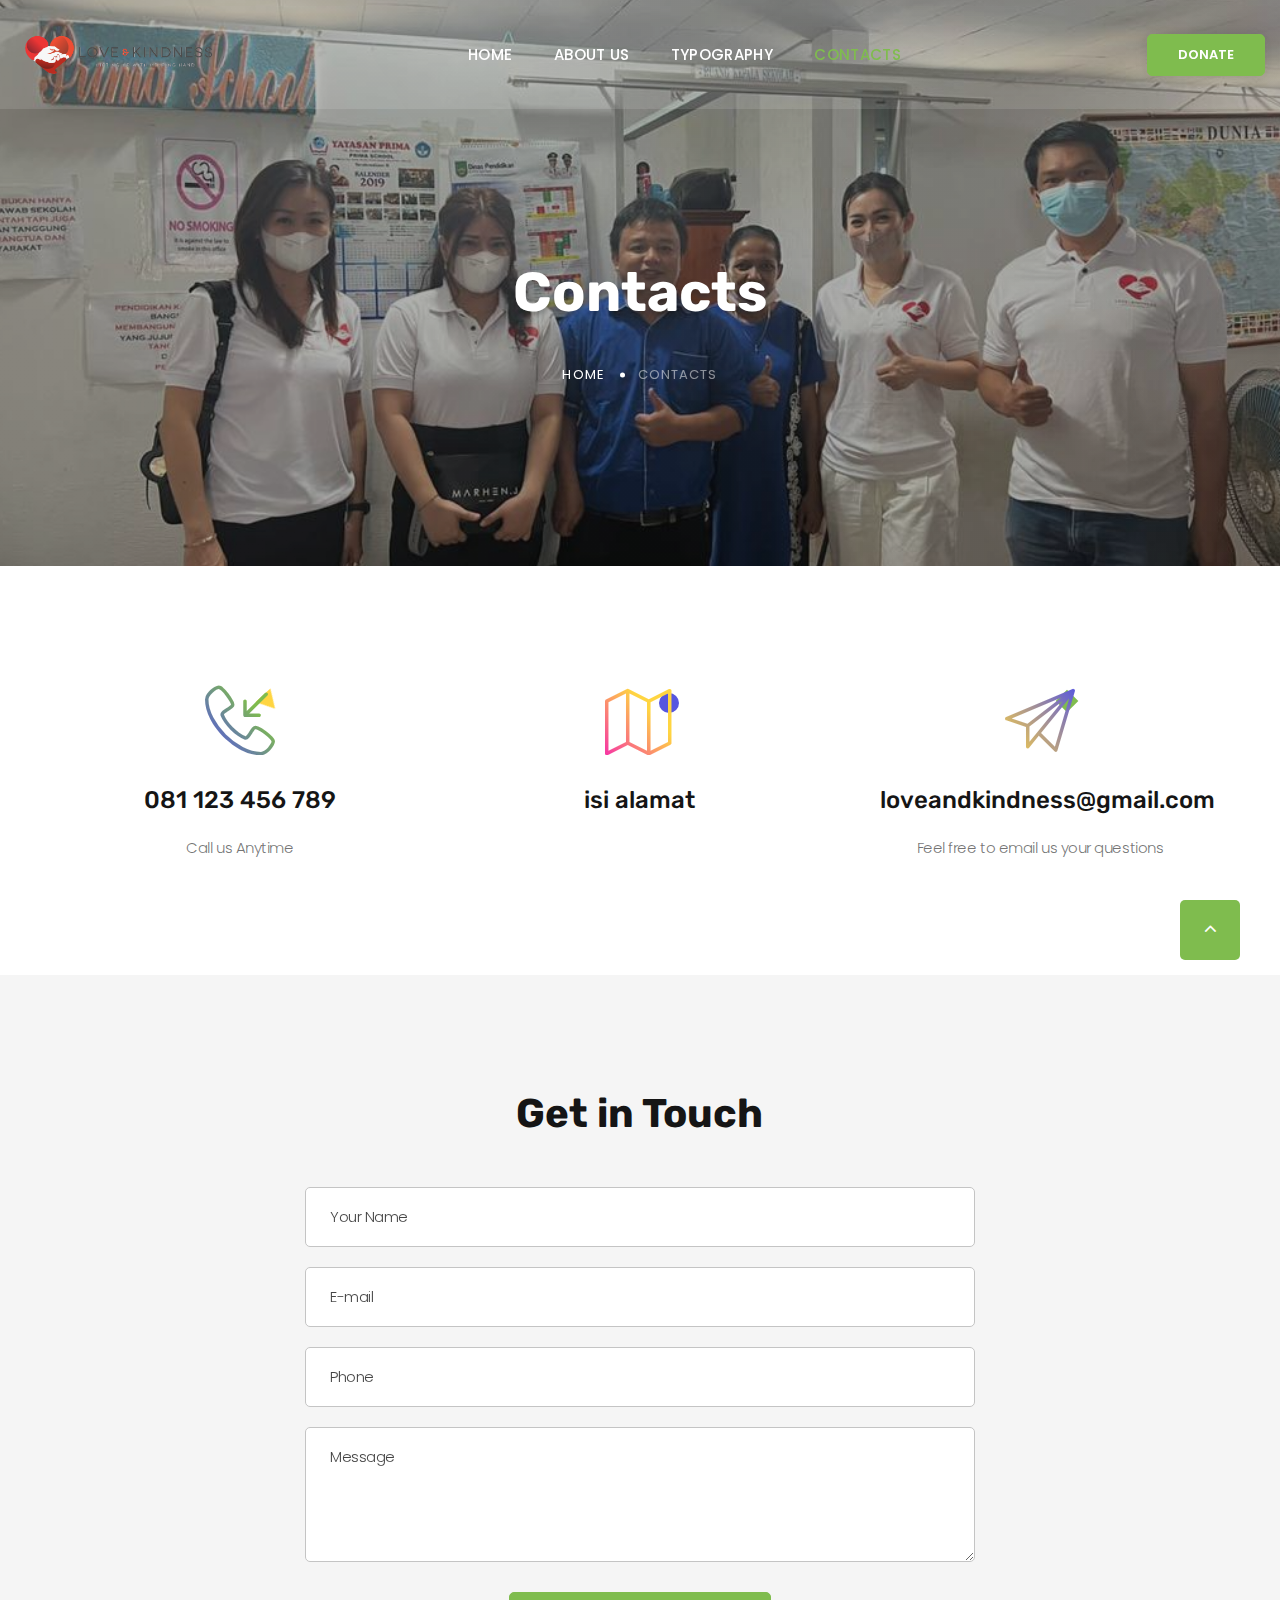
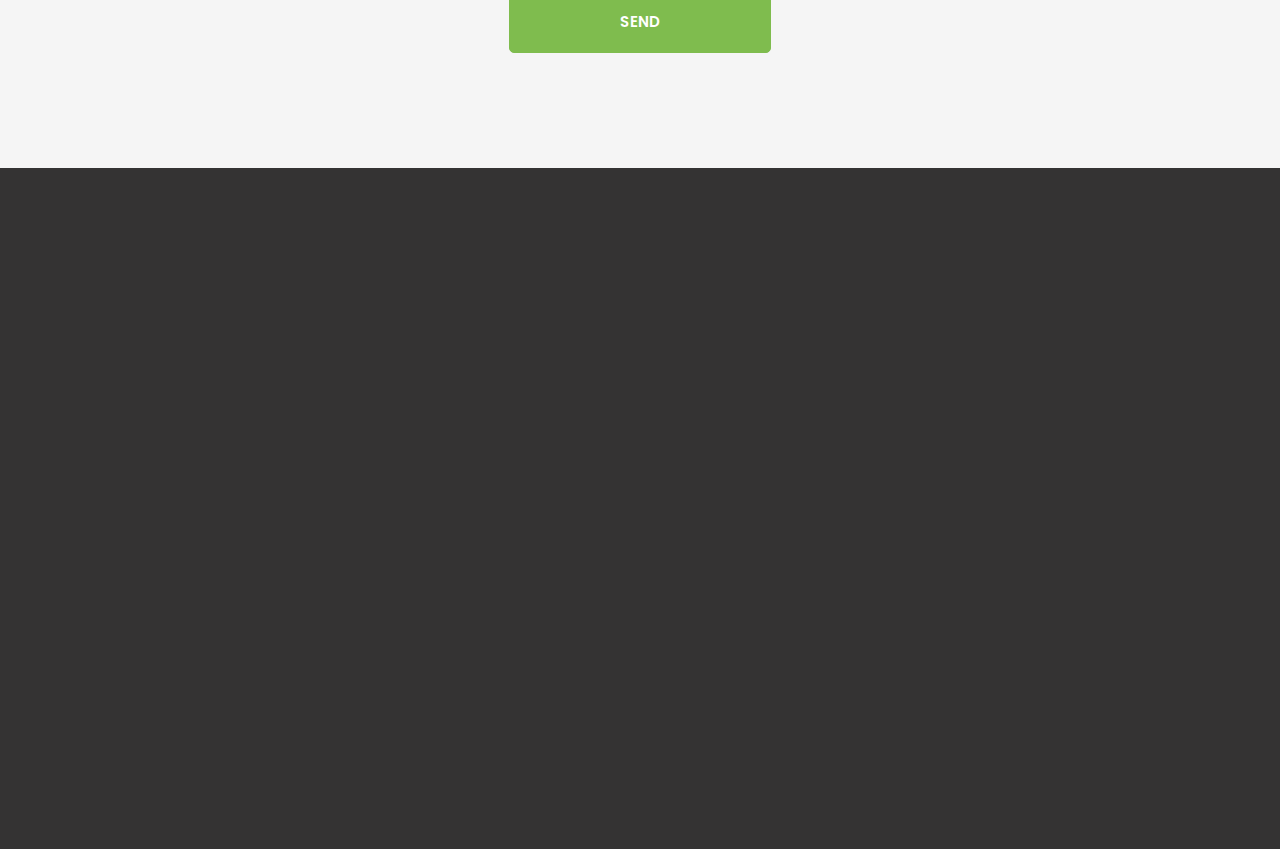
==== contacts.html @ 2eb293f1 "first commit" ====
<!DOCTYPE html>
<html class="wide wow-animation" lang="en">
  <head>
    <title>Contacts</title>
    <meta charset="utf-8" />
    <meta
      name="viewport"
      content="width=device-width, height=device-height, initial-scale=1.0"
    />
    <meta http-equiv="X-UA-Compatible" content="IE=edge" />
    <link rel="icon" href="images/favicon.png" type="image/x-icon" />
    <link
      rel="stylesheet"
      type="text/css"
      href="//fonts.googleapis.com/css?family=Poppins:300,300i,400,500,600,700,800,900,900i%7CRoboto:400%7CRubik:100,400,700"
    />
    <link rel="stylesheet" href="css/bootstrap.css" />
    <link rel="stylesheet" href="css/fonts.css" />
    <link rel="stylesheet" href="css/style.css" />
    <style>
      .ie-panel {
        display: none;
        background: #212121;
        padding: 10px 0;
        box-shadow: 3px 3px 5px 0 rgba(0, 0, 0, 0.3);
        clear: both;
        text-align: center;
        position: relative;
        z-index: 1;
      }
      html.ie-10 .ie-panel,
      html.lt-ie-10 .ie-panel {
        display: block;
      }
    </style>
  </head>
  <body>
    <div class="ie-panel">
      <a href="http://windows.microsoft.com/en-US/internet-explorer/"
        ><img
          src="images/ie8-panel/warning_bar_0000_us.jpg"
          height="42"
          width="820"
          alt="You are using an outdated browser. For a faster, safer browsing experience, upgrade for free today."
      /></a>
    </div>
    <div class="preloader">
      <div class="preloader-body">
        <div class="cssload-container">
          <div class="cssload-speeding-wheel"></div>
        </div>
        <p>Loading...</p>
      </div>
    </div>
    <div class="page">
      <!-- Page Header-->
      <header class="section page-header">
        <!-- RD Navbar-->
        <div class="rd-navbar-wrap">
          <nav
            class="rd-navbar rd-navbar-classic"
            data-layout="rd-navbar-fixed"
            data-sm-layout="rd-navbar-fixed"
            data-md-layout="rd-navbar-fixed"
            data-md-device-layout="rd-navbar-fixed"
            data-lg-layout="rd-navbar-static"
            data-lg-device-layout="rd-navbar-static"
            data-xl-layout="rd-navbar-static"
            data-xl-device-layout="rd-navbar-static"
            data-xxl-layout="rd-navbar-static"
            data-xxl-device-layout="rd-navbar-static"
            data-lg-stick-up-offset="46px"
            data-xl-stick-up-offset="46px"
            data-xxl-stick-up-offset="46px"
            data-lg-stick-up="true"
            data-xl-stick-up="true"
            data-xxl-stick-up="true"
          >
            <div class="rd-navbar-main-outer">
              <div class="rd-navbar-main">
                <!-- RD Navbar Panel-->
                <div class="rd-navbar-panel">
                  <!-- RD Navbar Toggle-->
                  <button
                    class="rd-navbar-toggle"
                    data-rd-navbar-toggle=".rd-navbar-nav-wrap"
                  >
                    <span></span>
                  </button>
                  <!-- RD Navbar Brand-->
                  <div class="rd-navbar-brand">
                    <a href="index.html"
                      ><img
                        class="brand-logo-light"
                        src="images/LK-no-bg.png"
                        alt=""
                        width="207"
                        height="51"
                    /></a>
                  </div>
                </div>
                <div class="rd-navbar-main-element">
                  <div class="rd-navbar-nav-wrap">
                    <!-- RD Navbar Nav-->
                    <ul class="rd-navbar-nav">
                      <li class="rd-nav-item">
                        <a class="rd-nav-link" href="index.html">Home</a>
                      </li>
                      <li class="rd-nav-item">
                        <a class="rd-nav-link" href="about-us.html">About Us</a>
                      </li>
                      <li class="rd-nav-item">
                        <a class="rd-nav-link" href="typography.html"
                          >Typography</a
                        >
                      </li>
                      <li class="rd-nav-item active">
                        <a class="rd-nav-link" href="contacts.html">Contacts</a>
                      </li>
                    </ul>
                    <a class="button button-primary button-sm" href="#"
                      >Donate</a
                    >
                  </div>
                </div>
                <a class="button button-primary button-sm" href="#">Donate</a>
              </div>
            </div>
          </nav>
        </div>
      </header>
      <section
        class="parallax-container"
        data-parallax-img="images/47.jpg"
      >
        <div class="parallax-content breadcrumbs-custom context-dark">
          <div class="container">
            <div class="row justify-content-center">
              <div class="col-12 col-lg-9">
                <h2 class="breadcrumbs-custom-title">Contacts</h2>
                <ul class="breadcrumbs-custom-path">
                  <li><a href="index.html">Home</a></li>
                  <li class="active">Contacts</li>
                </ul>
              </div>
            </div>
          </div>
        </div>
      </section>
      <section class="section section-lg text-center bg-default">
        <div class="container">
          <div class="row row-50">
            <div class="col-md-6 col-lg-4">
              <div class="box-icon-classic">
                <div
                  class="box-icon-inner decorate-triangle decorate-color-secondary"
                >
                  <span
                    class="icon-xl linearicons-phone-incoming icon-gradient-1"
                  ></span>
                </div>
                <div class="box-icon-caption">
                  <h4><a href="tel:#">081 123 456 789</a></h4>
                  <p>Call us Anytime</p>
                </div>
              </div>
            </div>
            <div class="col-md-6 col-lg-4">
              <div class="box-icon-classic">
                <div
                  class="box-icon-inner decorate-circle decorate-color-secondary-2"
                >
                  <span class="icon-xl linearicons-map2 icon-gradient-2"></span>
                </div>
                <div class="box-icon-caption">
                  <h4>
                    <a href="#"
                      >isi alamat</a
                    >
                  </h4>
                </div>
              </div>
            </div>
            <div class="col-md-6 col-lg-4">
              <div class="box-icon-classic">
                <div
                  class="box-icon-inner decorate-rectangle decorate-color-primary"
                >
                  <span
                    class="icon-xl linearicons-paper-plane icon-gradient-3"
                  ></span>
                </div>
                <div class="box-icon-caption">
                  <h4><a href="mailto:#">loveandkindness@gmail.com</a></h4>
                  <p>Feel free to email us your questions</p>
                </div>
              </div>
            </div>
          </div>
        </div>
      </section>
      <!-- Contact us-->
      <section class="section section-lg bg-gray-1 text-center">
        <div class="container">
          <div class="row justify-content-md-center">
            <div class="col-md-9 col-lg-7">
              <h3>Get in Touch</h3>
              <!-- RD Mailform-->
              <form
                class="rd-form rd-mailform"
                data-form-output="form-output-global"
                data-form-type="contact"
                method="post"
                action="bat/rd-mailform.php"
              >
                <div class="form-wrap">
                  <input
                    class="form-input"
                    id="contact-name"
                    type="text"
                    name="name"
                    data-constraints="@Required"
                  />
                  <label class="form-label" for="contact-name">Your Name</label>
                </div>
                <div class="form-wrap">
                  <input
                    class="form-input"
                    id="contact-email"
                    type="email"
                    name="email"
                    data-constraints="@Email @Required"
                  />
                  <label class="form-label" for="contact-email">E-mail</label>
                </div>
                <div class="form-wrap">
                  <input
                    class="form-input"
                    id="contact-phone"
                    type="text"
                    name="phone"
                    data-constraints="@Numeric"
                  />
                  <label class="form-label" for="contact-phone">Phone</label>
                </div>
                <div class="form-wrap">
                  <label class="form-label" for="contact-message">
                    Message</label
                  >
                  <textarea
                    class="form-input"
                    id="contact-message"
                    name="message"
                    data-constraints="@Required"
                  ></textarea>
                </div>
                <div class="row justify-content-center">
                  <div class="col-12 col-sm-7 col-lg-5">
                    <button
                      class="button button-block button-lg button-primary"
                      type="submit"
                    >
                      Send
                    </button>
                  </div>
                </div>
              </form>
            </div>
          </div>
        </div>
      </section>
      
      <!-- Page Footer-->
      <footer class="section footer-minimal context-dark">
        <div class="container wow-outer">
          <div class="wow fadeIn">
            <div class="row row-50 row-lg-60">
              <div class="col-12">
                <a href="index.html">
                  <p>sponsors</p>
                  <p></p>
                  <img
                    src="images/sponsors1.jpg"
                    alt=""
                    width="207"
                    height="51"
                /></a>
              </div>
              <div class="col-12">
                <ul class="footer-minimal-nav">
                  <li><a href="about-us.html">About Us</a></li>
                  <li><a href="#">Causes</a></li>
                  <li><a href="#">Gallery</a></li>
                  <li><a href="#">Team</a></li>
                  <li><a href="contacts.html">Contacts</a></li>
                </ul>
              </div>
              <div class="col-12">
                <ul class="social-list">
                  <li>
                    <a
                      class="icon icon-sm icon-circle icon-circle-md icon-bg-white fa-facebook"
                      href="#"
                    ></a>
                  </li>
                  <li>
                    <a
                      class="icon icon-sm icon-circle icon-circle-md icon-bg-white fa-instagram"
                      href="#"
                    ></a>
                  </li>
                  <li>
                    <a
                      class="icon icon-sm icon-circle icon-circle-md icon-bg-white fa-twitter"
                      href="#"
                    ></a>
                  </li>
                  <li>
                    <a
                      class="icon icon-sm icon-circle icon-circle-md icon-bg-white fa-youtube-play"
                      href="#"
                    ></a>
                  </li>
                  <li>
                    <a
                      class="icon icon-sm icon-circle icon-circle-md icon-bg-white fa-pinterest-p"
                      href="#"
                    ></a>
                  </li>
                </ul>
              </div>
            </div>
            <p class="rights">
              <span>&copy;&nbsp;</span><span class="copyright-year"></span
              ><span>&nbsp;</span><span>Helper</span><span>.&nbsp;</span
              ><span>All Rights Reserved.</span
              ><span>&nbsp;</span>Design&nbsp;by&nbsp;<a
                href="https://www.templatemonster.com/"
                >Templatemonster</a
              >
            </p>
          </div>
        </div>
      </footer>
    </div>
    <div class="snackbars" id="form-output-global"></div>
    <script src="js/core.min.js"></script>
    <script src="js/script.js"></script>
  </body>
</html>
---- css/fonts.css ----
/*
* Fonts
*//*
* Font Awesome Icons 4.7.0
*/@font-face {	font-family: 'FontAwesome';	src: url("../fonts/fontawesome-webfont.eot?v=4.7.0");	src: url("../fonts/fontawesome-webfont.eot?#iefix&v=4.7.0") format("embedded-opentype"), url("../fonts/fontawesome-webfont.woff2?v=4.7.0") format("woff2"), url("../fonts/fontawesome-webfont.woff?v=4.7.0") format("woff"), url("../fonts/fontawesome-webfont.ttf?v=4.7.0") format("truetype"), url("../fonts/fontawesome-webfont.svg?v=4.7.0#fontawesomeregular") format("svg");	font-weight: normal;	font-style: normal;}.fa {	display: inline-block;	font-family: 'FontAwesome';	font-size: inherit;	text-rendering: auto;	-webkit-font-smoothing: antialiased;	-moz-osx-font-smoothing: grayscale;}[class*='fa-']:before {	font-weight: 400;	font-family: 'FontAwesome';}/* makes the font 33% larger relative to the icon container */.fa-lg {	font-size: 1.33333333em;	line-height: 0.75em;	vertical-align: -15%;}.fa-2x {	font-size: 2em;}.fa-3x {	font-size: 3em;}.fa-4x {	font-size: 4em;}.fa-5x {	font-size: 5em;}.fa-fw {	width: 1.28571429em;	text-align: center;}.fa-ul {	padding-left: 0;	margin-left: 2.14285714em;	list-style-type: none;}.fa-ul > li {	position: relative;}.fa-li {	position: absolute;	left: -2.14285714em;	width: 2.14285714em;	top: 0.14285714em;	text-align: center;}.fa-li.fa-lg {	left: -1.85714286em;}.fa-border {	padding: .2em .25em .15em;	border: solid 0.08em #eeeeee;	border-radius: .1em;}.fa-pull-left {	float: left;}.fa-pull-right {	float: right;}.fa.fa-pull-left {	margin-right: .3em;}.fa.fa-pull-right {	margin-left: .3em;}/* Deprecated as of 4.4.0 */.pull-right {	float: right;}.pull-left {	float: left;}.fa.pull-left {	margin-right: .3em;}.fa.pull-right {	margin-left: .3em;}.fa-spin {	-webkit-animation: fa-spin 2s infinite linear;	animation: fa-spin 2s infinite linear;}.fa-pulse {	-webkit-animation: fa-spin 1s infinite steps(8);	animation: fa-spin 1s infinite steps(8);}@-webkit-keyframes fa-spin {	0% {		-webkit-transform: rotate(0deg);		transform: rotate(0deg);	}	100% {		-webkit-transform: rotate(359deg);		transform: rotate(359deg);	}}@keyframes fa-spin {	0% {		-webkit-transform: rotate(0deg);		transform: rotate(0deg);	}	100% {		-webkit-transform: rotate(359deg);		transform: rotate(359deg);	}}.fa-rotate-90 {	-ms-filter: "progid:DXImageTransform.Microsoft.BasicImage(rotation=1)";	-webkit-transform: rotate(90deg);	-ms-transform: rotate(90deg);	transform: rotate(90deg);}.fa-rotate-180 {	-ms-filter: "progid:DXImageTransform.Microsoft.BasicImage(rotation=2)";	-webkit-transform: rotate(180deg);	-ms-transform: rotate(180deg);	transform: rotate(180deg);}.fa-rotate-270 {	-ms-filter: "progid:DXImageTransform.Microsoft.BasicImage(rotation=3)";	-webkit-transform: rotate(270deg);	-ms-transform: rotate(270deg);	transform: rotate(270deg);}.fa-flip-horizontal {	-ms-filter: "progid:DXImageTransform.Microsoft.BasicImage(rotation=0, mirror=1)";	-webkit-transform: scale(-1, 1);	-ms-transform: scale(-1, 1);	transform: scale(-1, 1);}.fa-flip-vertical {	-ms-filter: "progid:DXImageTransform.Microsoft.BasicImage(rotation=2, mirror=1)";	-webkit-transform: scale(1, -1);	-ms-transform: scale(1, -1);	transform: scale(1, -1);}:root .fa-rotate-90,:root .fa-rotate-180,:root .fa-rotate-270,:root .fa-flip-horizontal,:root .fa-flip-vertical {	filter: none;}.fa-stack {	position: relative;	display: inline-block;	width: 2em;	height: 2em;	line-height: 2em;	vertical-align: middle;}.fa-stack-1x,.fa-stack-2x {	position: absolute;	left: 0;	width: 100%;	text-align: center;}.fa-stack-1x {	line-height: inherit;}.fa-stack-2x {	font-size: 2em;}.fa-inverse {	color: #ffffff;}/* Font Awesome uses the Unicode Private Use Area (PUA) to ensure screen
   readers do not read off random characters that represent icons */.fa-glass:before {	content: "\f000";}.fa-music:before {	content: "\f001";}.fa-search:before {	content: "\f002";}.fa-envelope-o:before {	content: "\f003";}.fa-heart:before {	content: "\f004";}.fa-star:before {	content: "\f005";}.fa-star-o:before {	content: "\f006";}.fa-user:before {	content: "\f007";}.fa-film:before {	content: "\f008";}.fa-th-large:before {	content: "\f009";}.fa-th:before {	content: "\f00a";}.fa-th-list:before {	content: "\f00b";}.fa-check:before {	content: "\f00c";}.fa-remove:before,.fa-close:before,.fa-times:before {	content: "\f00d";}.fa-search-plus:before {	content: "\f00e";}.fa-search-minus:before {	content: "\f010";}.fa-power-off:before {	content: "\f011";}.fa-signal:before {	content: "\f012";}.fa-gear:before,.fa-cog:before {	content: "\f013";}.fa-trash-o:before {	content: "\f014";}.fa-home:before {	content: "\f015";}.fa-file-o:before {	content: "\f016";}.fa-clock-o:before {	content: "\f017";}.fa-road:before {	content: "\f018";}.fa-download:before {	content: "\f019";}.fa-arrow-circle-o-down:before {	content: "\f01a";}.fa-arrow-circle-o-up:before {	content: "\f01b";}.fa-inbox:before {	content: "\f01c";}.fa-play-circle-o:before {	content: "\f01d";}.fa-rotate-right:before,.fa-repeat:before {	content: "\f01e";}.fa-refresh:before {	content: "\f021";}.fa-list-alt:before {	content: "\f022";}.fa-lock:before {	content: "\f023";}.fa-flag:before {	content: "\f024";}.fa-headphones:before {	content: "\f025";}.fa-volume-off:before {	content: "\f026";}.fa-volume-down:before {	content: "\f027";}.fa-volume-up:before {	content: "\f028";}.fa-qrcode:before {	content: "\f029";}.fa-barcode:before {	content: "\f02a";}.fa-tag:before {	content: "\f02b";}.fa-tags:before {	content: "\f02c";}.fa-book:before {	content: "\f02d";}.fa-bookmark:before {	content: "\f02e";}.fa-print:before {	content: "\f02f";}.fa-camera:before {	content: "\f030";}.fa-font:before {	content: "\f031";}.fa-bold:before {	content: "\f032";}.fa-italic:before {	content: "\f033";}.fa-text-height:before {	content: "\f034";}.fa-text-width:before {	content: "\f035";}.fa-align-left:before {	content: "\f036";}.fa-align-center:before {	content: "\f037";}.fa-align-right:before {	content: "\f038";}.fa-align-justify:before {	content: "\f039";}.fa-list:before {	content: "\f03a";}.fa-dedent:before,.fa-outdent:before {	content: "\f03b";}.fa-indent:before {	content: "\f03c";}.fa-video-camera:before {	content: "\f03d";}.fa-photo:before,.fa-image:before,.fa-picture-o:before {	content: "\f03e";}.fa-pencil:before {	content: "\f040";}.fa-map-marker:before {	content: "\f041";}.fa-adjust:before {	content: "\f042";}.fa-tint:before {	content: "\f043";}.fa-edit:before,.fa-pencil-square-o:before {	content: "\f044";}.fa-share-square-o:before {	content: "\f045";}.fa-check-square-o:before {	content: "\f046";}.fa-arrows:before {	content: "\f047";}.fa-step-backward:before {	content: "\f048";}.fa-fast-backward:before {	content: "\f049";}.fa-backward:before {	content: "\f04a";}.fa-play:before {	content: "\f04b";}.fa-pause:before {	content: "\f04c";}.fa-stop:before {	content: "\f04d";}.fa-forward:before {	content: "\f04e";}.fa-fast-forward:before {	content: "\f050";}.fa-step-forward:before {	content: "\f051";}.fa-eject:before {	content: "\f052";}.fa-chevron-left:before {	content: "\f053";}.fa-chevron-right:before {	content: "\f054";}.fa-plus-circle:before {	content: "\f055";}.fa-minus-circle:before {	content: "\f056";}.fa-times-circle:before {	content: "\f057";}.fa-check-circle:before {	content: "\f058";}.fa-question-circle:before {	content: "\f059";}.fa-info-circle:before {	content: "\f05a";}.fa-crosshairs:before {	content: "\f05b";}.fa-times-circle-o:before {	content: "\f05c";}.fa-check-circle-o:before {	content: "\f05d";}.fa-ban:before {	content: "\f05e";}.fa-arrow-left:before {	content: "\f060";}.fa-arrow-right:before {	content: "\f061";}.fa-arrow-up:before {	content: "\f062";}.fa-arrow-down:before {	content: "\f063";}.fa-mail-forward:before,.fa-share:before {	content: "\f064";}.fa-expand:before {	content: "\f065";}.fa-compress:before {	content: "\f066";}.fa-plus:before {	content: "\f067";}.fa-minus:before {	content: "\f068";}.fa-asterisk:before {	content: "\f069";}.fa-exclamation-circle:before {	content: "\f06a";}.fa-gift:before {	content: "\f06b";}.fa-leaf:before {	content: "\f06c";}.fa-fire:before {	content: "\f06d";}.fa-eye:before {	content: "\f06e";}.fa-eye-slash:before {	content: "\f070";}.fa-warning:before,.fa-exclamation-triangle:before {	content: "\f071";}.fa-plane:before {	content: "\f072";}.fa-calendar:before {	content: "\f073";}.fa-random:before {	content: "\f074";}.fa-comment:before {	content: "\f075";}.fa-magnet:before {	content: "\f076";}.fa-chevron-up:before {	content: "\f077";}.fa-chevron-down:before {	content: "\f078";}.fa-retweet:before {	content: "\f079";}.fa-shopping-cart:before {	content: "\f07a";}.fa-folder:before {	content: "\f07b";}.fa-folder-open:before {	content: "\f07c";}.fa-arrows-v:before {	content: "\f07d";}.fa-arrows-h:before {	content: "\f07e";}.fa-bar-chart-o:before,.fa-bar-chart:before {	content: "\f080";}.fa-twitter-square:before {	content: "\f081";}.fa-facebook-square:before {	content: "\f082";}.fa-camera-retro:before {	content: "\f083";}.fa-key:before {	content: "\f084";}.fa-gears:before,.fa-cogs:before {	content: "\f085";}.fa-comments:before {	content: "\f086";}.fa-thumbs-o-up:before {	content: "\f087";}.fa-thumbs-o-down:before {	content: "\f088";}.fa-star-half:before {	content: "\f089";}.fa-heart-o:before {	content: "\f08a";}.fa-sign-out:before {	content: "\f08b";}.fa-linkedin-square:before {	content: "\f08c";}.fa-thumb-tack:before {	content: "\f08d";}.fa-external-link:before {	content: "\f08e";}.fa-sign-in:before {	content: "\f090";}.fa-trophy:before {	content: "\f091";}.fa-github-square:before {	content: "\f092";}.fa-upload:before {	content: "\f093";}.fa-lemon-o:before {	content: "\f094";}.fa-phone:before {	content: "\f095";}.fa-square-o:before {	content: "\f096";}.fa-bookmark-o:before {	content: "\f097";}.fa-phone-square:before {	content: "\f098";}.fa-twitter:before {	content: "\f099";}.fa-facebook-f:before,.fa-facebook:before {	content: "\f09a";}.fa-github:before {	content: "\f09b";}.fa-unlock:before {	content: "\f09c";}.fa-credit-card:before {	content: "\f09d";}.fa-feed:before,.fa-rss:before {	content: "\f09e";}.fa-hdd-o:before {	content: "\f0a0";}.fa-bullhorn:before {	content: "\f0a1";}.fa-bell:before {	content: "\f0f3";}.fa-certificate:before {	content: "\f0a3";}.fa-hand-o-right:before {	content: "\f0a4";}.fa-hand-o-left:before {	content: "\f0a5";}.fa-hand-o-up:before {	content: "\f0a6";}.fa-hand-o-down:before {	content: "\f0a7";}.fa-arrow-circle-left:before {	content: "\f0a8";}.fa-arrow-circle-right:before {	content: "\f0a9";}.fa-arrow-circle-up:before {	content: "\f0aa";}.fa-arrow-circle-down:before {	content: "\f0ab";}.fa-globe:before {	content: "\f0ac";}.fa-wrench:before {	content: "\f0ad";}.fa-tasks:before {	content: "\f0ae";}.fa-filter:before {	content: "\f0b0";}.fa-briefcase:before {	content: "\f0b1";}.fa-arrows-alt:before {	content: "\f0b2";}.fa-group:before,.fa-users:before {	content: "\f0c0";}.fa-chain:before,.fa-link:before {	content: "\f0c1";}.fa-cloud:before {	content: "\f0c2";}.fa-flask:before {	content: "\f0c3";}.fa-cut:before,.fa-scissors:before {	content: "\f0c4";}.fa-copy:before,.fa-files-o:before {	content: "\f0c5";}.fa-paperclip:before {	content: "\f0c6";}.fa-save:before,.fa-floppy-o:before {	content: "\f0c7";}.fa-square:before {	content: "\f0c8";}.fa-navicon:before,.fa-reorder:before,.fa-bars:before {	content: "\f0c9";}.fa-list-ul:before {	content: "\f0ca";}.fa-list-ol:before {	content: "\f0cb";}.fa-strikethrough:before {	content: "\f0cc";}.fa-underline:before {	content: "\f0cd";}.fa-table:before {	content: "\f0ce";}.fa-magic:before {	content: "\f0d0";}.fa-truck:before {	content: "\f0d1";}.fa-pinterest:before {	content: "\f0d2";}.fa-pinterest-square:before {	content: "\f0d3";}.fa-google-plus-square:before {	content: "\f0d4";}.fa-google-plus:before {	content: "\f0d5";}.fa-money:before {	content: "\f0d6";}.fa-caret-down:before {	content: "\f0d7";}.fa-caret-up:before {	content: "\f0d8";}.fa-caret-left:before {	content: "\f0d9";}.fa-caret-right:before {	content: "\f0da";}.fa-columns:before {	content: "\f0db";}.fa-unsorted:before,.fa-sort:before {	content: "\f0dc";}.fa-sort-down:before,.fa-sort-desc:before {	content: "\f0dd";}.fa-sort-up:before,.fa-sort-asc:before {	content: "\f0de";}.fa-envelope:before {	content: "\f0e0";}.fa-linkedin:before {	content: "\f0e1";}.fa-rotate-left:before,.fa-undo:before {	content: "\f0e2";}.fa-legal:before,.fa-gavel:before {	content: "\f0e3";}.fa-dashboard:before,.fa-tachometer:before {	content: "\f0e4";}.fa-comment-o:before {	content: "\f0e5";}.fa-comments-o:before {	content: "\f0e6";}.fa-flash:before,.fa-bolt:before {	content: "\f0e7";}.fa-sitemap:before {	content: "\f0e8";}.fa-umbrella:before {	content: "\f0e9";}.fa-paste:before,.fa-clipboard:before {	content: "\f0ea";}.fa-lightbulb-o:before {	content: "\f0eb";}.fa-exchange:before {	content: "\f0ec";}.fa-cloud-download:before {	content: "\f0ed";}.fa-cloud-upload:before {	content: "\f0ee";}.fa-user-md:before {	content: "\f0f0";}.fa-stethoscope:before {	content: "\f0f1";}.fa-suitcase:before {	content: "\f0f2";}.fa-bell-o:before {	content: "\f0a2";}.fa-coffee:before {	content: "\f0f4";}.fa-cutlery:before {	content: "\f0f5";}.fa-file-text-o:before {	content: "\f0f6";}.fa-building-o:before {	content: "\f0f7";}.fa-hospital-o:before {	content: "\f0f8";}.fa-ambulance:before {	content: "\f0f9";}.fa-medkit:before {	content: "\f0fa";}.fa-fighter-jet:before {	content: "\f0fb";}.fa-beer:before {	content: "\f0fc";}.fa-h-square:before {	content: "\f0fd";}.fa-plus-square:before {	content: "\f0fe";}.fa-angle-double-left:before {	content: "\f100";}.fa-angle-double-right:before {	content: "\f101";}.fa-angle-double-up:before {	content: "\f102";}.fa-angle-double-down:before {	content: "\f103";}.fa-angle-left:before {	content: "\f104";}.fa-angle-right:before {	content: "\f105";}.fa-angle-up:before {	content: "\f106";}.fa-angle-down:before {	content: "\f107";}.fa-desktop:before {	content: "\f108";}.fa-laptop:before {	content: "\f109";}.fa-tablet:before {	content: "\f10a";}.fa-mobile-phone:before,.fa-mobile:before {	content: "\f10b";}.fa-circle-o:before {	content: "\f10c";}.fa-quote-left:before {	content: "\f10d";}.fa-quote-right:before {	content: "\f10e";}.fa-spinner:before {	content: "\f110";}.fa-circle:before {	content: "\f111";}.fa-mail-reply:before,.fa-reply:before {	content: "\f112";}.fa-github-alt:before {	content: "\f113";}.fa-folder-o:before {	content: "\f114";}.fa-folder-open-o:before {	content: "\f115";}.fa-smile-o:before {	content: "\f118";}.fa-frown-o:before {	content: "\f119";}.fa-meh-o:before {	content: "\f11a";}.fa-gamepad:before {	content: "\f11b";}.fa-keyboard-o:before {	content: "\f11c";}.fa-flag-o:before {	content: "\f11d";}.fa-flag-checkered:before {	content: "\f11e";}.fa-terminal:before {	content: "\f120";}.fa-code:before {	content: "\f121";}.fa-mail-reply-all:before,.fa-reply-all:before {	content: "\f122";}.fa-star-half-empty:before,.fa-star-half-full:before,.fa-star-half-o:before {	content: "\f123";}.fa-location-arrow:before {	content: "\f124";}.fa-crop:before {	content: "\f125";}.fa-code-fork:before {	content: "\f126";}.fa-unlink:before,.fa-chain-broken:before {	content: "\f127";}.fa-question:before {	content: "\f128";}.fa-info:before {	content: "\f129";}.fa-exclamation:before {	content: "\f12a";}.fa-superscript:before {	content: "\f12b";}.fa-subscript:before {	content: "\f12c";}.fa-eraser:before {	content: "\f12d";}.fa-puzzle-piece:before {	content: "\f12e";}.fa-microphone:before {	content: "\f130";}.fa-microphone-slash:before {	content: "\f131";}.fa-shield:before {	content: "\f132";}.fa-calendar-o:before {	content: "\f133";}.fa-fire-extinguisher:before {	content: "\f134";}.fa-rocket:before {	content: "\f135";}.fa-maxcdn:before {	content: "\f136";}.fa-chevron-circle-left:before {	content: "\f137";}.fa-chevron-circle-right:before {	content: "\f138";}.fa-chevron-circle-up:before {	content: "\f139";}.fa-chevron-circle-down:before {	content: "\f13a";}.fa-html5:before {	content: "\f13b";}.fa-css3:before {	content: "\f13c";}.fa-anchor:before {	content: "\f13d";}.fa-unlock-alt:before {	content: "\f13e";}.fa-bullseye:before {	content: "\f140";}.fa-ellipsis-h:before {	content: "\f141";}.fa-ellipsis-v:before {	content: "\f142";}.fa-rss-square:before {	content: "\f143";}.fa-play-circle:before {	content: "\f144";}.fa-ticket:before {	content: "\f145";}.fa-minus-square:before {	content: "\f146";}.fa-minus-square-o:before {	content: "\f147";}.fa-level-up:before {	content: "\f148";}.fa-level-down:before {	content: "\f149";}.fa-check-square:before {	content: "\f14a";}.fa-pencil-square:before {	content: "\f14b";}.fa-external-link-square:before {	content: "\f14c";}.fa-share-square:before {	content: "\f14d";}.fa-compass:before {	content: "\f14e";}.fa-toggle-down:before,.fa-caret-square-o-down:before {	content: "\f150";}.fa-toggle-up:before,.fa-caret-square-o-up:before {	content: "\f151";}.fa-toggle-right:before,.fa-caret-square-o-right:before {	content: "\f152";}.fa-euro:before,.fa-eur:before {	content: "\f153";}.fa-gbp:before {	content: "\f154";}.fa-dollar:before,.fa-usd:before {	content: "\f155";}.fa-rupee:before,.fa-inr:before {	content: "\f156";}.fa-cny:before,.fa-rmb:before,.fa-yen:before,.fa-jpy:before {	content: "\f157";}.fa-ruble:before,.fa-rouble:before,.fa-rub:before {	content: "\f158";}.fa-won:before,.fa-krw:before {	content: "\f159";}.fa-bitcoin:before,.fa-btc:before {	content: "\f15a";}.fa-file:before {	content: "\f15b";}.fa-file-text:before {	content: "\f15c";}.fa-sort-alpha-asc:before {	content: "\f15d";}.fa-sort-alpha-desc:before {	content: "\f15e";}.fa-sort-amount-asc:before {	content: "\f160";}.fa-sort-amount-desc:before {	content: "\f161";}.fa-sort-numeric-asc:before {	content: "\f162";}.fa-sort-numeric-desc:before {	content: "\f163";}.fa-thumbs-up:before {	content: "\f164";}.fa-thumbs-down:before {	content: "\f165";}.fa-youtube-square:before {	content: "\f166";}.fa-youtube:before {	content: "\f167";}.fa-xing:before {	content: "\f168";}.fa-xing-square:before {	content: "\f169";}.fa-youtube-play:before {	content: "\f16a";}.fa-dropbox:before {	content: "\f16b";}.fa-stack-overflow:before {	content: "\f16c";}.fa-instagram:before {	content: "\f16d";}.fa-flickr:before {	content: "\f16e";}.fa-adn:before {	content: "\f170";}.fa-bitbucket:before {	content: "\f171";}.fa-bitbucket-square:before {	content: "\f172";}.fa-tumblr:before {	content: "\f173";}.fa-tumblr-square:before {	content: "\f174";}.fa-long-arrow-down:before {	content: "\f175";}.fa-long-arrow-up:before {	content: "\f176";}.fa-long-arrow-left:before {	content: "\f177";}.fa-long-arrow-right:before {	content: "\f178";}.fa-apple:before {	content: "\f179";}.fa-windows:before {	content: "\f17a";}.fa-android:before {	content: "\f17b";}.fa-linux:before {	content: "\f17c";}.fa-dribbble:before {	content: "\f17d";}.fa-skype:before {	content: "\f17e";}.fa-foursquare:before {	content: "\f180";}.fa-trello:before {	content: "\f181";}.fa-female:before {	content: "\f182";}.fa-male:before {	content: "\f183";}.fa-gittip:before,.fa-gratipay:before {	content: "\f184";}.fa-sun-o:before {	content: "\f185";}.fa-moon-o:before {	content: "\f186";}.fa-archive:before {	content: "\f187";}.fa-bug:before {	content: "\f188";}.fa-vk:before {	content: "\f189";}.fa-weibo:before {	content: "\f18a";}.fa-renren:before {	content: "\f18b";}.fa-pagelines:before {	content: "\f18c";}.fa-stack-exchange:before {	content: "\f18d";}.fa-arrow-circle-o-right:before {	content: "\f18e";}.fa-arrow-circle-o-left:before {	content: "\f190";}.fa-toggle-left:before,.fa-caret-square-o-left:before {	content: "\f191";}.fa-dot-circle-o:before {	content: "\f192";}.fa-wheelchair:before {	content: "\f193";}.fa-vimeo-square:before {	content: "\f194";}.fa-turkish-lira:before,.fa-try:before {	content: "\f195";}.fa-plus-square-o:before {	content: "\f196";}.fa-space-shuttle:before {	content: "\f197";}.fa-slack:before {	content: "\f198";}.fa-envelope-square:before {	content: "\f199";}.fa-wordpress:before {	content: "\f19a";}.fa-openid:before {	content: "\f19b";}.fa-institution:before,.fa-bank:before,.fa-university:before {	content: "\f19c";}.fa-mortar-board:before,.fa-graduation-cap:before {	content: "\f19d";}.fa-yahoo:before {	content: "\f19e";}.fa-google:before {	content: "\f1a0";}.fa-reddit:before {	content: "\f1a1";}.fa-reddit-square:before {	content: "\f1a2";}.fa-stumbleupon-circle:before {	content: "\f1a3";}.fa-stumbleupon:before {	content: "\f1a4";}.fa-delicious:before {	content: "\f1a5";}.fa-digg:before {	content: "\f1a6";}.fa-pied-piper-pp:before {	content: "\f1a7";}.fa-pied-piper-alt:before {	content: "\f1a8";}.fa-drupal:before {	content: "\f1a9";}.fa-joomla:before {	content: "\f1aa";}.fa-language:before {	content: "\f1ab";}.fa-fax:before {	content: "\f1ac";}.fa-building:before {	content: "\f1ad";}.fa-child:before {	content: "\f1ae";}.fa-paw:before {	content: "\f1b0";}.fa-spoon:before {	content: "\f1b1";}.fa-cube:before {	content: "\f1b2";}.fa-cubes:before {	content: "\f1b3";}.fa-behance:before {	content: "\f1b4";}.fa-behance-square:before {	content: "\f1b5";}.fa-steam:before {	content: "\f1b6";}.fa-steam-square:before {	content: "\f1b7";}.fa-recycle:before {	content: "\f1b8";}.fa-automobile:before,.fa-car:before {	content: "\f1b9";}.fa-cab:before,.fa-taxi:before {	content: "\f1ba";}.fa-tree:before {	content: "\f1bb";}.fa-spotify:before {	content: "\f1bc";}.fa-deviantart:before {	content: "\f1bd";}.fa-soundcloud:before {	content: "\f1be";}.fa-database:before {	content: "\f1c0";}.fa-file-pdf-o:before {	content: "\f1c1";}.fa-file-word-o:before {	content: "\f1c2";}.fa-file-excel-o:before {	content: "\f1c3";}.fa-file-powerpoint-o:before {	content: "\f1c4";}.fa-file-photo-o:before,.fa-file-picture-o:before,.fa-file-image-o:before {	content: "\f1c5";}.fa-file-zip-o:before,.fa-file-archive-o:before {	content: "\f1c6";}.fa-file-sound-o:before,.fa-file-audio-o:before {	content: "\f1c7";}.fa-file-movie-o:before,.fa-file-video-o:before {	content: "\f1c8";}.fa-file-code-o:before {	content: "\f1c9";}.fa-vine:before {	content: "\f1ca";}.fa-codepen:before {	content: "\f1cb";}.fa-jsfiddle:before {	content: "\f1cc";}.fa-life-bouy:before,.fa-life-buoy:before,.fa-life-saver:before,.fa-support:before,.fa-life-ring:before {	content: "\f1cd";}.fa-circle-o-notch:before {	content: "\f1ce";}.fa-ra:before,.fa-resistance:before,.fa-rebel:before {	content: "\f1d0";}.fa-ge:before,.fa-empire:before {	content: "\f1d1";}.fa-git-square:before {	content: "\f1d2";}.fa-git:before {	content: "\f1d3";}.fa-y-combinator-square:before,.fa-yc-square:before,.fa-hacker-news:before {	content: "\f1d4";}.fa-tencent-weibo:before {	content: "\f1d5";}.fa-qq:before {	content: "\f1d6";}.fa-wechat:before,.fa-weixin:before {	content: "\f1d7";}.fa-send:before,.fa-paper-plane:before {	content: "\f1d8";}.fa-send-o:before,.fa-paper-plane-o:before {	content: "\f1d9";}.fa-history:before {	content: "\f1da";}.fa-circle-thin:before {	content: "\f1db";}.fa-header:before {	content: "\f1dc";}.fa-paragraph:before {	content: "\f1dd";}.fa-sliders:before {	content: "\f1de";}.fa-share-alt:before {	content: "\f1e0";}.fa-share-alt-square:before {	content: "\f1e1";}.fa-bomb:before {	content: "\f1e2";}.fa-soccer-ball-o:before,.fa-futbol-o:before {	content: "\f1e3";}.fa-tty:before {	content: "\f1e4";}.fa-binoculars:before {	content: "\f1e5";}.fa-plug:before {	content: "\f1e6";}.fa-slideshare:before {	content: "\f1e7";}.fa-twitch:before {	content: "\f1e8";}.fa-yelp:before {	content: "\f1e9";}.fa-newspaper-o:before {	content: "\f1ea";}.fa-wifi:before {	content: "\f1eb";}.fa-calculator:before {	content: "\f1ec";}.fa-paypal:before {	content: "\f1ed";}.fa-google-wallet:before {	content: "\f1ee";}.fa-cc-visa:before {	content: "\f1f0";}.fa-cc-mastercard:before {	content: "\f1f1";}.fa-cc-discover:before {	content: "\f1f2";}.fa-cc-amex:before {	content: "\f1f3";}.fa-cc-paypal:before {	content: "\f1f4";}.fa-cc-stripe:before {	content: "\f1f5";}.fa-bell-slash:before {	content: "\f1f6";}.fa-bell-slash-o:before {	content: "\f1f7";}.fa-trash:before {	content: "\f1f8";}.fa-copyright:before {	content: "\f1f9";}.fa-at:before {	content: "\f1fa";}.fa-eyedropper:before {	content: "\f1fb";}.fa-paint-brush:before {	content: "\f1fc";}.fa-birthday-cake:before {	content: "\f1fd";}.fa-area-chart:before {	content: "\f1fe";}.fa-pie-chart:before {	content: "\f200";}.fa-line-chart:before {	content: "\f201";}.fa-lastfm:before {	content: "\f202";}.fa-lastfm-square:before {	content: "\f203";}.fa-toggle-off:before {	content: "\f204";}.fa-toggle-on:before {	content: "\f205";}.fa-bicycle:before {	content: "\f206";}.fa-bus:before {	content: "\f207";}.fa-ioxhost:before {	content: "\f208";}.fa-angellist:before {	content: "\f209";}.fa-cc:before {	content: "\f20a";}.fa-shekel:before,.fa-sheqel:before,.fa-ils:before {	content: "\f20b";}.fa-meanpath:before {	content: "\f20c";}.fa-buysellads:before {	content: "\f20d";}.fa-connectdevelop:before {	content: "\f20e";}.fa-dashcube:before {	content: "\f210";}.fa-forumbee:before {	content: "\f211";}.fa-leanpub:before {	content: "\f212";}.fa-sellsy:before {	content: "\f213";}.fa-shirtsinbulk:before {	content: "\f214";}.fa-simplybuilt:before {	content: "\f215";}.fa-skyatlas:before {	content: "\f216";}.fa-cart-plus:before {	content: "\f217";}.fa-cart-arrow-down:before {	content: "\f218";}.fa-diamond:before {	content: "\f219";}.fa-ship:before {	content: "\f21a";}.fa-user-secret:before {	content: "\f21b";}.fa-motorcycle:before {	content: "\f21c";}.fa-street-view:before {	content: "\f21d";}.fa-heartbeat:before {	content: "\f21e";}.fa-venus:before {	content: "\f221";}.fa-mars:before {	content: "\f222";}.fa-mercury:before {	content: "\f223";}.fa-intersex:before,.fa-transgender:before {	content: "\f224";}.fa-transgender-alt:before {	content: "\f225";}.fa-venus-double:before {	content: "\f226";}.fa-mars-double:before {	content: "\f227";}.fa-venus-mars:before {	content: "\f228";}.fa-mars-stroke:before {	content: "\f229";}.fa-mars-stroke-v:before {	content: "\f22a";}.fa-mars-stroke-h:before {	content: "\f22b";}.fa-neuter:before {	content: "\f22c";}.fa-genderless:before {	content: "\f22d";}.fa-facebook-official:before {	content: "\f230";}.fa-pinterest-p:before {	content: "\f231";}.fa-whatsapp:before {	content: "\f232";}.fa-server:before {	content: "\f233";}.fa-user-plus:before {	content: "\f234";}.fa-user-times:before {	content: "\f235";}.fa-hotel:before,.fa-bed:before {	content: "\f236";}.fa-viacoin:before {	content: "\f237";}.fa-train:before {	content: "\f238";}.fa-subway:before {	content: "\f239";}.fa-medium:before {	content: "\f23a";}.fa-yc:before,.fa-y-combinator:before {	content: "\f23b";}.fa-optin-monster:before {	content: "\f23c";}.fa-opencart:before {	content: "\f23d";}.fa-expeditedssl:before {	content: "\f23e";}.fa-battery-4:before,.fa-battery:before,.fa-battery-full:before {	content: "\f240";}.fa-battery-3:before,.fa-battery-three-quarters:before {	content: "\f241";}.fa-battery-2:before,.fa-battery-half:before {	content: "\f242";}.fa-battery-1:before,.fa-battery-quarter:before {	content: "\f243";}.fa-battery-0:before,.fa-battery-empty:before {	content: "\f244";}.fa-mouse-pointer:before {	content: "\f245";}.fa-i-cursor:before {	content: "\f246";}.fa-object-group:before {	content: "\f247";}.fa-object-ungroup:before {	content: "\f248";}.fa-sticky-note:before {	content: "\f249";}.fa-sticky-note-o:before {	content: "\f24a";}.fa-cc-jcb:before {	content: "\f24b";}.fa-cc-diners-club:before {	content: "\f24c";}.fa-clone:before {	content: "\f24d";}.fa-balance-scale:before {	content: "\f24e";}.fa-hourglass-o:before {	content: "\f250";}.fa-hourglass-1:before,.fa-hourglass-start:before {	content: "\f251";}.fa-hourglass-2:before,.fa-hourglass-half:before {	content: "\f252";}.fa-hourglass-3:before,.fa-hourglass-end:before {	content: "\f253";}.fa-hourglass:before {	content: "\f254";}.fa-hand-grab-o:before,.fa-hand-rock-o:before {	content: "\f255";}.fa-hand-stop-o:before,.fa-hand-paper-o:before {	content: "\f256";}.fa-hand-scissors-o:before {	content: "\f257";}.fa-hand-lizard-o:before {	content: "\f258";}.fa-hand-spock-o:before {	content: "\f259";}.fa-hand-pointer-o:before {	content: "\f25a";}.fa-hand-peace-o:before {	content: "\f25b";}.fa-trademark:before {	content: "\f25c";}.fa-registered:before {	content: "\f25d";}.fa-creative-commons:before {	content: "\f25e";}.fa-gg:before {	content: "\f260";}.fa-gg-circle:before {	content: "\f261";}.fa-tripadvisor:before {	content: "\f262";}.fa-odnoklassniki:before {	content: "\f263";}.fa-odnoklassniki-square:before {	content: "\f264";}.fa-get-pocket:before {	content: "\f265";}.fa-wikipedia-w:before {	content: "\f266";}.fa-safari:before {	content: "\f267";}.fa-chrome:before {	content: "\f268";}.fa-firefox:before {	content: "\f269";}.fa-opera:before {	content: "\f26a";}.fa-internet-explorer:before {	content: "\f26b";}.fa-tv:before,.fa-television:before {	content: "\f26c";}.fa-contao:before {	content: "\f26d";}.fa-500px:before {	content: "\f26e";}.fa-amazon:before {	content: "\f270";}.fa-calendar-plus-o:before {	content: "\f271";}.fa-calendar-minus-o:before {	content: "\f272";}.fa-calendar-times-o:before {	content: "\f273";}.fa-calendar-check-o:before {	content: "\f274";}.fa-industry:before {	content: "\f275";}.fa-map-pin:before {	content: "\f276";}.fa-map-signs:before {	content: "\f277";}.fa-map-o:before {	content: "\f278";}.fa-map:before {	content: "\f279";}.fa-commenting:before {	content: "\f27a";}.fa-commenting-o:before {	content: "\f27b";}.fa-houzz:before {	content: "\f27c";}.fa-vimeo:before {	content: "\f27d";}.fa-black-tie:before {	content: "\f27e";}.fa-fonticons:before {	content: "\f280";}.fa-reddit-alien:before {	content: "\f281";}.fa-edge:before {	content: "\f282";}.fa-credit-card-alt:before {	content: "\f283";}.fa-codiepie:before {	content: "\f284";}.fa-modx:before {	content: "\f285";}.fa-fort-awesome:before {	content: "\f286";}.fa-usb:before {	content: "\f287";}.fa-product-hunt:before {	content: "\f288";}.fa-mixcloud:before {	content: "\f289";}.fa-scribd:before {	content: "\f28a";}.fa-pause-circle:before {	content: "\f28b";}.fa-pause-circle-o:before {	content: "\f28c";}.fa-stop-circle:before {	content: "\f28d";}.fa-stop-circle-o:before {	content: "\f28e";}.fa-shopping-bag:before {	content: "\f290";}.fa-shopping-basket:before {	content: "\f291";}.fa-hashtag:before {	content: "\f292";}.fa-bluetooth:before {	content: "\f293";}.fa-bluetooth-b:before {	content: "\f294";}.fa-percent:before {	content: "\f295";}.fa-gitlab:before {	content: "\f296";}.fa-wpbeginner:before {	content: "\f297";}.fa-wpforms:before {	content: "\f298";}.fa-envira:before {	content: "\f299";}.fa-universal-access:before {	content: "\f29a";}.fa-wheelchair-alt:before {	content: "\f29b";}.fa-question-circle-o:before {	content: "\f29c";}.fa-blind:before {	content: "\f29d";}.fa-audio-description:before {	content: "\f29e";}.fa-volume-control-phone:before {	content: "\f2a0";}.fa-braille:before {	content: "\f2a1";}.fa-assistive-listening-systems:before {	content: "\f2a2";}.fa-asl-interpreting:before,.fa-american-sign-language-interpreting:before {	content: "\f2a3";}.fa-deafness:before,.fa-hard-of-hearing:before,.fa-deaf:before {	content: "\f2a4";}.fa-glide:before {	content: "\f2a5";}.fa-glide-g:before {	content: "\f2a6";}.fa-signing:before,.fa-sign-language:before {	content: "\f2a7";}.fa-low-vision:before {	content: "\f2a8";}.fa-viadeo:before {	content: "\f2a9";}.fa-viadeo-square:before {	content: "\f2aa";}.fa-snapchat:before {	content: "\f2ab";}.fa-snapchat-ghost:before {	content: "\f2ac";}.fa-snapchat-square:before {	content: "\f2ad";}.fa-pied-piper:before {	content: "\f2ae";}.fa-first-order:before {	content: "\f2b0";}.fa-yoast:before {	content: "\f2b1";}.fa-themeisle:before {	content: "\f2b2";}.fa-google-plus-circle:before,.fa-google-plus-official:before {	content: "\f2b3";}.fa-fa:before,.fa-font-awesome:before {	content: "\f2b4";}.fa-handshake-o:before {	content: "\f2b5";}.fa-envelope-open:before {	content: "\f2b6";}.fa-envelope-open-o:before {	content: "\f2b7";}.fa-linode:before {	content: "\f2b8";}.fa-address-book:before {	content: "\f2b9";}.fa-address-book-o:before {	content: "\f2ba";}.fa-vcard:before,.fa-address-card:before {	content: "\f2bb";}.fa-vcard-o:before,.fa-address-card-o:before {	content: "\f2bc";}.fa-user-circle:before {	content: "\f2bd";}.fa-user-circle-o:before {	content: "\f2be";}.fa-user-o:before {	content: "\f2c0";}.fa-id-badge:before {	content: "\f2c1";}.fa-drivers-license:before,.fa-id-card:before {	content: "\f2c2";}.fa-drivers-license-o:before,.fa-id-card-o:before {	content: "\f2c3";}.fa-quora:before {	content: "\f2c4";}.fa-free-code-camp:before {	content: "\f2c5";}.fa-telegram:before {	content: "\f2c6";}.fa-thermometer-4:before,.fa-thermometer:before,.fa-thermometer-full:before {	content: "\f2c7";}.fa-thermometer-3:before,.fa-thermometer-three-quarters:before {	content: "\f2c8";}.fa-thermometer-2:before,.fa-thermometer-half:before {	content: "\f2c9";}.fa-thermometer-1:before,.fa-thermometer-quarter:before {	content: "\f2ca";}.fa-thermometer-0:before,.fa-thermometer-empty:before {	content: "\f2cb";}.fa-shower:before {	content: "\f2cc";}.fa-bathtub:before,.fa-s15:before,.fa-bath:before {	content: "\f2cd";}.fa-podcast:before {	content: "\f2ce";}.fa-window-maximize:before {	content: "\f2d0";}.fa-window-minimize:before {	content: "\f2d1";}.fa-window-restore:before {	content: "\f2d2";}.fa-times-rectangle:before,.fa-window-close:before {	content: "\f2d3";}.fa-times-rectangle-o:before,.fa-window-close-o:before {	content: "\f2d4";}.fa-bandcamp:before {	content: "\f2d5";}.fa-grav:before {	content: "\f2d6";}.fa-etsy:before {	content: "\f2d7";}.fa-imdb:before {	content: "\f2d8";}.fa-ravelry:before {	content: "\f2d9";}.fa-eercast:before {	content: "\f2da";}.fa-microchip:before {	content: "\f2db";}.fa-snowflake-o:before {	content: "\f2dc";}.fa-superpowers:before {	content: "\f2dd";}.fa-wpexplorer:before {	content: "\f2de";}.fa-meetup:before {	content: "\f2e0";}.sr-only {	position: absolute;	width: 1px;	height: 1px;	padding: 0;	margin: -1px;	overflow: hidden;	clip: rect(0, 0, 0, 0);	border: 0;}.sr-only-focusable:active,.sr-only-focusable:focus {	position: static;	width: auto;	height: auto;	margin: 0;	overflow: visible;	clip: auto;}/*
* Material Design Icons
*/@font-face {	font-family: "Material Design Icons";	src: url("../fonts/materialdesignicons-webfont.eot?v=1.4.57");	src: url("../fonts/materialdesignicons-webfont.eot?#iefix&v=1.4.57") format("embedded-opentype"), url("../fonts/materialdesignicons-webfont.woff2?v=1.4.57") format("woff2"), url("../fonts/materialdesignicons-webfont.woff?v=1.4.57") format("woff"), url("../fonts/materialdesignicons-webfont.ttf?v=1.4.57") format("truetype"), url("../fonts/materialdesignicons-webfont.svg?v=1.4.57#materialdesigniconsregular") format("svg");	font-weight: normal;	font-style: normal;}.mdi {	display: inline-block;	font: normal normal normal 24px/1 "Material Design Icons";	font-size: inherit;	text-rendering: auto;	-webkit-font-smoothing: antialiased;	-moz-osx-font-smoothing: grayscale;	transform: translate(0, 0);}.mdi-access-point:before {	content: "\f101";}.mdi-access-point-network:before {	content: "\f102";}.mdi-account:before {	content: "\f103";}.mdi-account-alert:before {	content: "\f104";}.mdi-account-box:before {	content: "\f105";}.mdi-account-box-outline:before {	content: "\f106";}.mdi-account-check:before {	content: "\f107";}.mdi-account-circle:before {	content: "\f108";}.mdi-account-convert:before {	content: "\f109";}.mdi-account-key:before {	content: "\f10a";}.mdi-account-location:before {	content: "\f10b";}.mdi-account-minus:before {	content: "\f10c";}.mdi-account-multiple:before {	content: "\f10d";}.mdi-account-multiple-outline:before {	content: "\f10e";}.mdi-account-multiple-plus:before {	content: "\f10f";}.mdi-account-network:before {	content: "\f110";}.mdi-account-off:before {	content: "\f111";}.mdi-account-outline:before {	content: "\f112";}.mdi-account-plus:before {	content: "\f113";}.mdi-account-remove:before {	content: "\f114";}.mdi-account-search:before {	content: "\f115";}.mdi-account-star:before {	content: "\f116";}.mdi-account-star-variant:before {	content: "\f117";}.mdi-account-switch:before {	content: "\f118";}.mdi-adjust:before {	content: "\f119";}.mdi-air-conditioner:before {	content: "\f11a";}.mdi-airballoon:before {	content: "\f11b";}.mdi-airplane:before {	content: "\f11c";}.mdi-airplane-off:before {	content: "\f11d";}.mdi-airplay:before {	content: "\f11e";}.mdi-alarm:before {	content: "\f11f";}.mdi-alarm-check:before {	content: "\f120";}.mdi-alarm-multiple:before {	content: "\f121";}.mdi-alarm-off:before {	content: "\f122";}.mdi-alarm-plus:before {	content: "\f123";}.mdi-album:before {	content: "\f124";}.mdi-alert:before {	content: "\f125";}.mdi-alert-box:before {	content: "\f126";}.mdi-alert-circle:before {	content: "\f127";}.mdi-alert-octagon:before {	content: "\f128";}.mdi-alert-outline:before {	content: "\f129";}.mdi-alpha:before {	content: "\f12a";}.mdi-alphabetical:before {	content: "\f12b";}.mdi-amazon:before {	content: "\f12c";}.mdi-amazon-clouddrive:before {	content: "\f12d";}.mdi-ambulance:before {	content: "\f12e";}.mdi-anchor:before {	content: "\f12f";}.mdi-android:before {	content: "\f130";}.mdi-android-debug-bridge:before {	content: "\f131";}.mdi-android-studio:before {	content: "\f132";}.mdi-apple:before {	content: "\f133";}.mdi-apple-finder:before {	content: "\f134";}.mdi-apple-ios:before {	content: "\f135";}.mdi-apple-mobileme:before {	content: "\f136";}.mdi-apple-safari:before {	content: "\f137";}.mdi-appnet:before {	content: "\f138";}.mdi-apps:before {	content: "\f139";}.mdi-archive:before {	content: "\f13a";}.mdi-arrange-bring-forward:before {	content: "\f13b";}.mdi-arrange-bring-to-front:before {	content: "\f13c";}.mdi-arrange-send-backward:before {	content: "\f13d";}.mdi-arrange-send-to-back:before {	content: "\f13e";}.mdi-arrow-all:before {	content: "\f13f";}.mdi-arrow-bottom-drop-circle:before {	content: "\f140";}.mdi-arrow-bottom-left:before {	content: "\f141";}.mdi-arrow-bottom-right:before {	content: "\f142";}.mdi-arrow-collapse:before {	content: "\f143";}.mdi-arrow-down:before {	content: "\f144";}.mdi-arrow-down-bold:before {	content: "\f145";}.mdi-arrow-down-bold-circle:before {	content: "\f146";}.mdi-arrow-down-bold-circle-outline:before {	content: "\f147";}.mdi-arrow-down-bold-hexagon-outline:before {	content: "\f148";}.mdi-arrow-expand:before {	content: "\f149";}.mdi-arrow-left:before {	content: "\f14a";}.mdi-arrow-left-bold:before {	content: "\f14b";}.mdi-arrow-left-bold-circle:before {	content: "\f14c";}.mdi-arrow-left-bold-circle-outline:before {	content: "\f14d";}.mdi-arrow-left-bold-hexagon-outline:before {	content: "\f14e";}.mdi-arrow-right:before {	content: "\f14f";}.mdi-arrow-right-bold:before {	content: "\f150";}.mdi-arrow-right-bold-circle:before {	content: "\f151";}.mdi-arrow-right-bold-circle-outline:before {	content: "\f152";}.mdi-arrow-right-bold-hexagon-outline:before {	content: "\f153";}.mdi-arrow-top-left:before {	content: "\f154";}.mdi-arrow-top-right:before {	content: "\f155";}.mdi-arrow-up:before {	content: "\f156";}.mdi-arrow-up-bold:before {	content: "\f157";}.mdi-arrow-up-bold-circle:before {	content: "\f158";}.mdi-arrow-up-bold-circle-outline:before {	content: "\f159";}.mdi-arrow-up-bold-hexagon-outline:before {	content: "\f15a";}.mdi-assistant:before {	content: "\f15b";}.mdi-at:before {	content: "\f15c";}.mdi-attachment:before {	content: "\f15d";}.mdi-audiobook:before {	content: "\f15e";}.mdi-auto-fix:before {	content: "\f15f";}.mdi-auto-upload:before {	content: "\f160";}.mdi-autorenew:before {	content: "\f161";}.mdi-av-timer:before {	content: "\f162";}.mdi-baby:before {	content: "\f163";}.mdi-backburger:before {	content: "\f164";}.mdi-backspace:before {	content: "\f165";}.mdi-backup-restore:before {	content: "\f166";}.mdi-bank:before {	content: "\f167";}.mdi-barcode:before {	content: "\f168";}.mdi-barcode-scan:before {	content: "\f169";}.mdi-barley:before {	content: "\f16a";}.mdi-barrel:before {	content: "\f16b";}.mdi-basecamp:before {	content: "\f16c";}.mdi-basket:before {	content: "\f16d";}.mdi-basket-fill:before {	content: "\f16e";}.mdi-basket-unfill:before {	content: "\f16f";}.mdi-battery:before {	content: "\f170";}.mdi-battery-10:before {	content: "\f171";}.mdi-battery-20:before {	content: "\f172";}.mdi-battery-30:before {	content: "\f173";}.mdi-battery-40:before {	content: "\f174";}.mdi-battery-50:before {	content: "\f175";}.mdi-battery-60:before {	content: "\f176";}.mdi-battery-70:before {	content: "\f177";}.mdi-battery-80:before {	content: "\f178";}.mdi-battery-90:before {	content: "\f179";}.mdi-battery-alert:before {	content: "\f17a";}.mdi-battery-charging:before {	content: "\f17b";}.mdi-battery-charging-100:before {	content: "\f17c";}.mdi-battery-charging-20:before {	content: "\f17d";}.mdi-battery-charging-30:before {	content: "\f17e";}.mdi-battery-charging-40:before {	content: "\f17f";}.mdi-battery-charging-60:before {	content: "\f180";}.mdi-battery-charging-80:before {	content: "\f181";}.mdi-battery-charging-90:before {	content: "\f182";}.mdi-battery-minus:before {	content: "\f183";}.mdi-battery-negative:before {	content: "\f184";}.mdi-battery-outline:before {	content: "\f185";}.mdi-battery-plus:before {	content: "\f186";}.mdi-battery-positive:before {	content: "\f187";}.mdi-battery-unknown:before {	content: "\f188";}.mdi-beach:before {	content: "\f189";}.mdi-beaker:before {	content: "\f18a";}.mdi-beaker-empty:before {	content: "\f18b";}.mdi-beaker-empty-outline:before {	content: "\f18c";}.mdi-beaker-outline:before {	content: "\f18d";}.mdi-beats:before {	content: "\f18e";}.mdi-beer:before {	content: "\f18f";}.mdi-behance:before {	content: "\f190";}.mdi-bell:before {	content: "\f191";}.mdi-bell-off:before {	content: "\f192";}.mdi-bell-outline:before {	content: "\f193";}.mdi-bell-plus:before {	content: "\f194";}.mdi-bell-ring:before {	content: "\f195";}.mdi-bell-ring-outline:before {	content: "\f196";}.mdi-bell-sleep:before {	content: "\f197";}.mdi-beta:before {	content: "\f198";}.mdi-bike:before {	content: "\f199";}.mdi-bing:before {	content: "\f19a";}.mdi-binoculars:before {	content: "\f19b";}.mdi-bio:before {	content: "\f19c";}.mdi-biohazard:before {	content: "\f19d";}.mdi-bitbucket:before {	content: "\f19e";}.mdi-black-mesa:before {	content: "\f19f";}.mdi-blackberry:before {	content: "\f1a0";}.mdi-blender:before {	content: "\f1a1";}.mdi-blinds:before {	content: "\f1a2";}.mdi-block-helper:before {	content: "\f1a3";}.mdi-blogger:before {	content: "\f1a4";}.mdi-bluetooth:before {	content: "\f1a5";}.mdi-bluetooth-audio:before {	content: "\f1a6";}.mdi-bluetooth-connect:before {	content: "\f1a7";}.mdi-bluetooth-off:before {	content: "\f1a8";}.mdi-bluetooth-settings:before {	content: "\f1a9";}.mdi-bluetooth-transfer:before {	content: "\f1aa";}.mdi-blur:before {	content: "\f1ab";}.mdi-blur-linear:before {	content: "\f1ac";}.mdi-blur-off:before {	content: "\f1ad";}.mdi-blur-radial:before {	content: "\f1ae";}.mdi-bone:before {	content: "\f1af";}.mdi-book:before {	content: "\f1b0";}.mdi-book-multiple:before {	content: "\f1b1";}.mdi-book-multiple-variant:before {	content: "\f1b2";}.mdi-book-open:before {	content: "\f1b3";}.mdi-book-open-variant:before {	content: "\f1b4";}.mdi-book-variant:before {	content: "\f1b5";}.mdi-bookmark:before {	content: "\f1b6";}.mdi-bookmark-check:before {	content: "\f1b7";}.mdi-bookmark-music:before {	content: "\f1b8";}.mdi-bookmark-outline:before {	content: "\f1b9";}.mdi-bookmark-outline-plus:before {	content: "\f1ba";}.mdi-bookmark-plus:before {	content: "\f1bb";}.mdi-bookmark-remove:before {	content: "\f1bc";}.mdi-border-all:before {	content: "\f1bd";}.mdi-border-bottom:before {	content: "\f1be";}.mdi-border-color:before {	content: "\f1bf";}.mdi-border-horizontal:before {	content: "\f1c0";}.mdi-border-inside:before {	content: "\f1c1";}.mdi-border-left:before {	content: "\f1c2";}.mdi-border-none:before {	content: "\f1c3";}.mdi-border-outside:before {	content: "\f1c4";}.mdi-border-right:before {	content: "\f1c5";}.mdi-border-style:before {	content: "\f1c6";}.mdi-border-top:before {	content: "\f1c7";}.mdi-border-vertical:before {	content: "\f1c8";}.mdi-bowling:before {	content: "\f1c9";}.mdi-box:before {	content: "\f1ca";}.mdi-box-cutter:before {	content: "\f1cb";}.mdi-briefcase:before {	content: "\f1cc";}.mdi-briefcase-check:before {	content: "\f1cd";}.mdi-briefcase-download:before {	content: "\f1ce";}.mdi-briefcase-upload:before {	content: "\f1cf";}.mdi-brightness-1:before {	content: "\f1d0";}.mdi-brightness-2:before {	content: "\f1d1";}.mdi-brightness-3:before {	content: "\f1d2";}.mdi-brightness-4:before {	content: "\f1d3";}.mdi-brightness-5:before {	content: "\f1d4";}.mdi-brightness-6:before {	content: "\f1d5";}.mdi-brightness-7:before {	content: "\f1d6";}.mdi-brightness-auto:before {	content: "\f1d7";}.mdi-broom:before {	content: "\f1d8";}.mdi-brush:before {	content: "\f1d9";}.mdi-bug:before {	content: "\f1da";}.mdi-bulletin-board:before {	content: "\f1db";}.mdi-bullhorn:before {	content: "\f1dc";}.mdi-bus:before {	content: "\f1dd";}.mdi-cached:before {	content: "\f1de";}.mdi-cake:before {	content: "\f1df";}.mdi-cake-layered:before {	content: "\f1e0";}.mdi-cake-variant:before {	content: "\f1e1";}.mdi-calculator:before {	content: "\f1e2";}.mdi-calendar:before {	content: "\f1e3";}.mdi-calendar-blank:before {	content: "\f1e4";}.mdi-calendar-check:before {	content: "\f1e5";}.mdi-calendar-clock:before {	content: "\f1e6";}.mdi-calendar-multiple:before {	content: "\f1e7";}.mdi-calendar-multiple-check:before {	content: "\f1e8";}.mdi-calendar-plus:before {	content: "\f1e9";}.mdi-calendar-remove:before {	content: "\f1ea";}.mdi-calendar-text:before {	content: "\f1eb";}.mdi-calendar-today:before {	content: "\f1ec";}.mdi-call-made:before {	content: "\f1ed";}.mdi-call-merge:before {	content: "\f1ee";}.mdi-call-missed:before {	content: "\f1ef";}.mdi-call-received:before {	content: "\f1f0";}.mdi-call-split:before {	content: "\f1f1";}.mdi-camcorder:before {	content: "\f1f2";}.mdi-camcorder-box:before {	content: "\f1f3";}.mdi-camcorder-box-off:before {	content: "\f1f4";}.mdi-camcorder-off:before {	content: "\f1f5";}.mdi-camera:before {	content: "\f1f6";}.mdi-camera-enhance:before {	content: "\f1f7";}.mdi-camera-front:before {	content: "\f1f8";}.mdi-camera-front-variant:before {	content: "\f1f9";}.mdi-camera-iris:before {	content: "\f1fa";}.mdi-camera-party-mode:before {	content: "\f1fb";}.mdi-camera-rear:before {	content: "\f1fc";}.mdi-camera-rear-variant:before {	content: "\f1fd";}.mdi-camera-switch:before {	content: "\f1fe";}.mdi-camera-timer:before {	content: "\f1ff";}.mdi-candycane:before {	content: "\f200";}.mdi-car:before {	content: "\f201";}.mdi-car-battery:before {	content: "\f202";}.mdi-car-connected:before {	content: "\f203";}.mdi-car-wash:before {	content: "\f204";}.mdi-carrot:before {	content: "\f205";}.mdi-cart:before {	content: "\f206";}.mdi-cart-outline:before {	content: "\f207";}.mdi-cart-plus:before {	content: "\f208";}.mdi-case-sensitive-alt:before {	content: "\f209";}.mdi-cash:before {	content: "\f20a";}.mdi-cash-100:before {	content: "\f20b";}.mdi-cash-multiple:before {	content: "\f20c";}.mdi-cash-usd:before {	content: "\f20d";}.mdi-cast:before {	content: "\f20e";}.mdi-cast-connected:before {	content: "\f20f";}.mdi-castle:before {	content: "\f210";}.mdi-cat:before {	content: "\f211";}.mdi-cellphone:before {	content: "\f212";}.mdi-cellphone-android:before {	content: "\f213";}.mdi-cellphone-basic:before {	content: "\f214";}.mdi-cellphone-dock:before {	content: "\f215";}.mdi-cellphone-iphone:before {	content: "\f216";}.mdi-cellphone-link:before {	content: "\f217";}.mdi-cellphone-link-off:before {	content: "\f218";}.mdi-cellphone-settings:before {	content: "\f219";}.mdi-certificate:before {	content: "\f21a";}.mdi-chair-school:before {	content: "\f21b";}.mdi-chart-arc:before {	content: "\f21c";}.mdi-chart-areaspline:before {	content: "\f21d";}.mdi-chart-bar:before {	content: "\f21e";}.mdi-chart-histogram:before {	content: "\f21f";}.mdi-chart-line:before {	content: "\f220";}.mdi-chart-pie:before {	content: "\f221";}.mdi-check:before {	content: "\f222";}.mdi-check-all:before {	content: "\f223";}.mdi-checkbox-blank:before {	content: "\f224";}.mdi-checkbox-blank-circle:before {	content: "\f225";}.mdi-checkbox-blank-circle-outline:before {	content: "\f226";}.mdi-checkbox-blank-outline:before {	content: "\f227";}.mdi-checkbox-marked:before {	content: "\f228";}.mdi-checkbox-marked-circle:before {	content: "\f229";}.mdi-checkbox-marked-circle-outline:before {	content: "\f22a";}.mdi-checkbox-marked-outline:before {	content: "\f22b";}.mdi-checkbox-multiple-blank:before {	content: "\f22c";}.mdi-checkbox-multiple-blank-outline:before {	content: "\f22d";}.mdi-checkbox-multiple-marked:before {	content: "\f22e";}.mdi-checkbox-multiple-marked-outline:before {	content: "\f22f";}.mdi-checkerboard:before {	content: "\f230";}.mdi-chemical-weapon:before {	content: "\f231";}.mdi-chevron-double-down:before {	content: "\f232";}.mdi-chevron-double-left:before {	content: "\f233";}.mdi-chevron-double-right:before {	content: "\f234";}.mdi-chevron-double-up:before {	content: "\f235";}.mdi-chevron-down:before {	content: "\f236";}.mdi-chevron-left:before {	content: "\f237";}.mdi-chevron-right:before {	content: "\f238";}.mdi-chevron-up:before {	content: "\f239";}.mdi-church:before {	content: "\f23a";}.mdi-cisco-webex:before {	content: "\f23b";}.mdi-city:before {	content: "\f23c";}.mdi-clipboard:before {	content: "\f23d";}.mdi-clipboard-account:before {	content: "\f23e";}.mdi-clipboard-alert:before {	content: "\f23f";}.mdi-clipboard-arrow-down:before {	content: "\f240";}.mdi-clipboard-arrow-left:before {	content: "\f241";}.mdi-clipboard-check:before {	content: "\f242";}.mdi-clipboard-outline:before {	content: "\f243";}.mdi-clipboard-text:before {	content: "\f244";}.mdi-clippy:before {	content: "\f245";}.mdi-clock:before {	content: "\f246";}.mdi-clock-end:before {	content: "\f247";}.mdi-clock-fast:before {	content: "\f248";}.mdi-clock-in:before {	content: "\f249";}.mdi-clock-out:before {	content: "\f24a";}.mdi-clock-start:before {	content: "\f24b";}.mdi-close:before {	content: "\f24c";}.mdi-close-box:before {	content: "\f24d";}.mdi-close-box-outline:before {	content: "\f24e";}.mdi-close-circle:before {	content: "\f24f";}.mdi-close-circle-outline:before {	content: "\f250";}.mdi-close-network:before {	content: "\f251";}.mdi-close-octagon:before {	content: "\f252";}.mdi-close-octagon-outline:before {	content: "\f253";}.mdi-closed-caption:before {	content: "\f254";}.mdi-cloud:before {	content: "\f255";}.mdi-cloud-check:before {	content: "\f256";}.mdi-cloud-circle:before {	content: "\f257";}.mdi-cloud-download:before {	content: "\f258";}.mdi-cloud-outline:before {	content: "\f259";}.mdi-cloud-outline-off:before {	content: "\f25a";}.mdi-cloud-print:before {	content: "\f25b";}.mdi-cloud-print-outline:before {	content: "\f25c";}.mdi-cloud-upload:before {	content: "\f25d";}.mdi-code-array:before {	content: "\f25e";}.mdi-code-braces:before {	content: "\f25f";}.mdi-code-brackets:before {	content: "\f260";}.mdi-code-equal:before {	content: "\f261";}.mdi-code-greater-than:before {	content: "\f262";}.mdi-code-greater-than-or-equal:before {	content: "\f263";}.mdi-code-less-than:before {	content: "\f264";}.mdi-code-less-than-or-equal:before {	content: "\f265";}.mdi-code-not-equal:before {	content: "\f266";}.mdi-code-not-equal-variant:before {	content: "\f267";}.mdi-code-parentheses:before {	content: "\f268";}.mdi-code-string:before {	content: "\f269";}.mdi-code-tags:before {	content: "\f26a";}.mdi-codepen:before {	content: "\f26b";}.mdi-coffee:before {	content: "\f26c";}.mdi-coffee-to-go:before {	content: "\f26d";}.mdi-coin:before {	content: "\f26e";}.mdi-color-helper:before {	content: "\f26f";}.mdi-comment:before {	content: "\f270";}.mdi-comment-account:before {	content: "\f271";}.mdi-comment-account-outline:before {	content: "\f272";}.mdi-comment-alert:before {	content: "\f273";}.mdi-comment-alert-outline:before {	content: "\f274";}.mdi-comment-check:before {	content: "\f275";}.mdi-comment-check-outline:before {	content: "\f276";}.mdi-comment-multiple-outline:before {	content: "\f277";}.mdi-comment-outline:before {	content: "\f278";}.mdi-comment-plus-outline:before {	content: "\f279";}.mdi-comment-processing:before {	content: "\f27a";}.mdi-comment-processing-outline:before {	content: "\f27b";}.mdi-comment-question-outline:before {	content: "\f27c";}.mdi-comment-remove-outline:before {	content: "\f27d";}.mdi-comment-text:before {	content: "\f27e";}.mdi-comment-text-outline:before {	content: "\f27f";}.mdi-compare:before {	content: "\f280";}.mdi-compass:before {	content: "\f281";}.mdi-compass-outline:before {	content: "\f282";}.mdi-console:before {	content: "\f283";}.mdi-contact-mail:before {	content: "\f284";}.mdi-content-copy:before {	content: "\f285";}.mdi-content-cut:before {	content: "\f286";}.mdi-content-duplicate:before {	content: "\f287";}.mdi-content-paste:before {	content: "\f288";}.mdi-content-save:before {	content: "\f289";}.mdi-content-save-all:before {	content: "\f28a";}.mdi-contrast:before {	content: "\f28b";}.mdi-contrast-box:before {	content: "\f28c";}.mdi-contrast-circle:before {	content: "\f28d";}.mdi-cookie:before {	content: "\f28e";}.mdi-cow:before {	content: "\f28f";}.mdi-credit-card:before {	content: "\f290";}.mdi-credit-card-multiple:before {	content: "\f291";}.mdi-credit-card-scan:before {	content: "\f292";}.mdi-crop:before {	content: "\f293";}.mdi-crop-free:before {	content: "\f294";}.mdi-crop-landscape:before {	content: "\f295";}.mdi-crop-portrait:before {	content: "\f296";}.mdi-crop-square:before {	content: "\f297";}.mdi-crosshairs:before {	content: "\f298";}.mdi-crosshairs-gps:before {	content: "\f299";}.mdi-crown:before {	content: "\f29a";}.mdi-cube:before {	content: "\f29b";}.mdi-cube-outline:before {	content: "\f29c";}.mdi-cube-send:before {	content: "\f29d";}.mdi-cube-unfolded:before {	content: "\f29e";}.mdi-cup:before {	content: "\f29f";}.mdi-cup-water:before {	content: "\f2a0";}.mdi-currency-btc:before {	content: "\f2a1";}.mdi-currency-eur:before {	content: "\f2a2";}.mdi-currency-gbp:before {	content: "\f2a3";}.mdi-currency-inr:before {	content: "\f2a4";}.mdi-currency-ngn:before {	content: "\f2a5";}.mdi-currency-rub:before {	content: "\f2a6";}.mdi-currency-try:before {	content: "\f2a7";}.mdi-currency-usd:before {	content: "\f2a8";}.mdi-cursor-default:before {	content: "\f2a9";}.mdi-cursor-default-outline:before {	content: "\f2aa";}.mdi-cursor-move:before {	content: "\f2ab";}.mdi-cursor-pointer:before {	content: "\f2ac";}.mdi-database:before {	content: "\f2ad";}.mdi-database-minus:before {	content: "\f2ae";}.mdi-database-plus:before {	content: "\f2af";}.mdi-debug-step-into:before {	content: "\f2b0";}.mdi-debug-step-out:before {	content: "\f2b1";}.mdi-debug-step-over:before {	content: "\f2b2";}.mdi-decimal-decrease:before {	content: "\f2b3";}.mdi-decimal-increase:before {	content: "\f2b4";}.mdi-delete:before {	content: "\f2b5";}.mdi-delete-variant:before {	content: "\f2b6";}.mdi-delta:before {	content: "\f2b7";}.mdi-deskphone:before {	content: "\f2b8";}.mdi-desktop-mac:before {	content: "\f2b9";}.mdi-desktop-tower:before {	content: "\f2ba";}.mdi-details:before {	content: "\f2bb";}.mdi-deviantart:before {	content: "\f2bc";}.mdi-diamond:before {	content: "\f2bd";}.mdi-dice:before {	content: "\f2be";}.mdi-dice-1:before {	content: "\f2bf";}.mdi-dice-2:before {	content: "\f2c0";}.mdi-dice-3:before {	content: "\f2c1";}.mdi-dice-4:before {	content: "\f2c2";}.mdi-dice-5:before {	content: "\f2c3";}.mdi-dice-6:before {	content: "\f2c4";}.mdi-directions:before {	content: "\f2c5";}.mdi-disk-alert:before {	content: "\f2c6";}.mdi-disqus:before {	content: "\f2c7";}.mdi-disqus-outline:before {	content: "\f2c8";}.mdi-division:before {	content: "\f2c9";}.mdi-division-box:before {	content: "\f2ca";}.mdi-dns:before {	content: "\f2cb";}.mdi-domain:before {	content: "\f2cc";}.mdi-dots-horizontal:before {	content: "\f2cd";}.mdi-dots-vertical:before {	content: "\f2ce";}.mdi-download:before {	content: "\f2cf";}.mdi-drag:before {	content: "\f2d0";}.mdi-drag-horizontal:before {	content: "\f2d1";}.mdi-drag-vertical:before {	content: "\f2d2";}.mdi-drawing:before {	content: "\f2d3";}.mdi-drawing-box:before {	content: "\f2d4";}.mdi-dribbble:before {	content: "\f2d5";}.mdi-dribbble-box:before {	content: "\f2d6";}.mdi-drone:before {	content: "\f2d7";}.mdi-dropbox:before {	content: "\f2d8";}.mdi-drupal:before {	content: "\f2d9";}.mdi-duck:before {	content: "\f2da";}.mdi-dumbbell:before {	content: "\f2db";}.mdi-earth:before {	content: "\f2dc";}.mdi-earth-off:before {	content: "\f2dd";}.mdi-edge:before {	content: "\f2de";}.mdi-eject:before {	content: "\f2df";}.mdi-elevation-decline:before {	content: "\f2e0";}.mdi-elevation-rise:before {	content: "\f2e1";}.mdi-elevator:before {	content: "\f2e2";}.mdi-email:before {	content: "\f2e3";}.mdi-email-open:before {	content: "\f2e4";}.mdi-email-outline:before {	content: "\f2e5";}.mdi-email-secure:before {	content: "\f2e6";}.mdi-emoticon:before {	content: "\f2e7";}.mdi-emoticon-cool:before {	content: "\f2e8";}.mdi-emoticon-devil:before {	content: "\f2e9";}.mdi-emoticon-happy:before {	content: "\f2ea";}.mdi-emoticon-neutral:before {	content: "\f2eb";}.mdi-emoticon-poop:before {	content: "\f2ec";}.mdi-emoticon-sad:before {	content: "\f2ed";}.mdi-emoticon-tongue:before {	content: "\f2ee";}.mdi-engine:before {	content: "\f2ef";}.mdi-engine-outline:before {	content: "\f2f0";}.mdi-equal:before {	content: "\f2f1";}.mdi-equal-box:before {	content: "\f2f2";}.mdi-eraser:before {	content: "\f2f3";}.mdi-escalator:before {	content: "\f2f4";}.mdi-ethernet:before {	content: "\f2f5";}.mdi-ethernet-cable:before {	content: "\f2f6";}.mdi-ethernet-cable-off:before {	content: "\f2f7";}.mdi-etsy:before {	content: "\f2f8";}.mdi-evernote:before {	content: "\f2f9";}.mdi-exclamation:before {	content: "\f2fa";}.mdi-exit-to-app:before {	content: "\f2fb";}.mdi-export:before {	content: "\f2fc";}.mdi-eye:before {	content: "\f2fd";}.mdi-eye-off:before {	content: "\f2fe";}.mdi-eyedropper:before {	content: "\f2ff";}.mdi-eyedropper-variant:before {	content: "\f300";}.mdi-facebook:before {	content: "\f301";}.mdi-facebook-box:before {	content: "\f302";}.mdi-facebook-messenger:before {	content: "\f303";}.mdi-factory:before {	content: "\f304";}.mdi-fan:before {	content: "\f305";}.mdi-fast-forward:before {	content: "\f306";}.mdi-fax:before {	content: "\f307";}.mdi-ferry:before {	content: "\f308";}.mdi-file:before {	content: "\f309";}.mdi-file-chart:before {	content: "\f30a";}.mdi-file-check:before {	content: "\f30b";}.mdi-file-cloud:before {	content: "\f30c";}.mdi-file-delimited:before {	content: "\f30d";}.mdi-file-document:before {	content: "\f30e";}.mdi-file-document-box:before {	content: "\f30f";}.mdi-file-excel:before {	content: "\f310";}.mdi-file-excel-box:before {	content: "\f311";}.mdi-file-export:before {	content: "\f312";}.mdi-file-find:before {	content: "\f313";}.mdi-file-image:before {	content: "\f314";}.mdi-file-import:before {	content: "\f315";}.mdi-file-lock:before {	content: "\f316";}.mdi-file-multiple:before {	content: "\f317";}.mdi-file-music:before {	content: "\f318";}.mdi-file-outline:before {	content: "\f319";}.mdi-file-pdf:before {	content: "\f31a";}.mdi-file-pdf-box:before {	content: "\f31b";}.mdi-file-powerpoint:before {	content: "\f31c";}.mdi-file-powerpoint-box:before {	content: "\f31d";}.mdi-file-presentation-box:before {	content: "\f31e";}.mdi-file-send:before {	content: "\f31f";}.mdi-file-video:before {	content: "\f320";}.mdi-file-word:before {	content: "\f321";}.mdi-file-word-box:before {	content: "\f322";}.mdi-file-xml:before {	content: "\f323";}.mdi-film:before {	content: "\f324";}.mdi-filmstrip:before {	content: "\f325";}.mdi-filmstrip-off:before {	content: "\f326";}.mdi-filter:before {	content: "\f327";}.mdi-filter-outline:before {	content: "\f328";}.mdi-filter-remove:before {	content: "\f329";}.mdi-filter-remove-outline:before {	content: "\f32a";}.mdi-filter-variant:before {	content: "\f32b";}.mdi-fingerprint:before {	content: "\f32c";}.mdi-fire:before {	content: "\f32d";}.mdi-firefox:before {	content: "\f32e";}.mdi-fish:before {	content: "\f32f";}.mdi-flag:before {	content: "\f330";}.mdi-flag-checkered:before {	content: "\f331";}.mdi-flag-outline:before {	content: "\f332";}.mdi-flag-outline-variant:before {	content: "\f333";}.mdi-flag-triangle:before {	content: "\f334";}.mdi-flag-variant:before {	content: "\f335";}.mdi-flash:before {	content: "\f336";}.mdi-flash-auto:before {	content: "\f337";}.mdi-flash-off:before {	content: "\f338";}.mdi-flashlight:before {	content: "\f339";}.mdi-flashlight-off:before {	content: "\f33a";}.mdi-flattr:before {	content: "\f33b";}.mdi-flip-to-back:before {	content: "\f33c";}.mdi-flip-to-front:before {	content: "\f33d";}.mdi-floppy:before {	content: "\f33e";}.mdi-flower:before {	content: "\f33f";}.mdi-folder:before {	content: "\f340";}.mdi-folder-account:before {	content: "\f341";}.mdi-folder-download:before {	content: "\f342";}.mdi-folder-google-drive:before {	content: "\f343";}.mdi-folder-image:before {	content: "\f344";}.mdi-folder-lock:before {	content: "\f345";}.mdi-folder-lock-open:before {	content: "\f346";}.mdi-folder-move:before {	content: "\f347";}.mdi-folder-multiple:before {	content: "\f348";}.mdi-folder-multiple-image:before {	content: "\f349";}.mdi-folder-multiple-outline:before {	content: "\f34a";}.mdi-folder-outline:before {	content: "\f34b";}.mdi-folder-plus:before {	content: "\f34c";}.mdi-folder-remove:before {	content: "\f34d";}.mdi-folder-upload:before {	content: "\f34e";}.mdi-food:before {	content: "\f34f";}.mdi-food-apple:before {	content: "\f350";}.mdi-food-variant:before {	content: "\f351";}.mdi-football:before {	content: "\f352";}.mdi-football-australian:before {	content: "\f353";}.mdi-football-helmet:before {	content: "\f354";}.mdi-format-align-center:before {	content: "\f355";}.mdi-format-align-justify:before {	content: "\f356";}.mdi-format-align-left:before {	content: "\f357";}.mdi-format-align-right:before {	content: "\f358";}.mdi-format-bold:before {	content: "\f359";}.mdi-format-clear:before {	content: "\f35a";}.mdi-format-color-fill:before {	content: "\f35b";}.mdi-format-float-center:before {	content: "\f35c";}.mdi-format-float-left:before {	content: "\f35d";}.mdi-format-float-none:before {	content: "\f35e";}.mdi-format-float-right:before {	content: "\f35f";}.mdi-format-header-1:before {	content: "\f360";}.mdi-format-header-2:before {	content: "\f361";}.mdi-format-header-3:before {	content: "\f362";}.mdi-format-header-4:before {	content: "\f363";}.mdi-format-header-5:before {	content: "\f364";}.mdi-format-header-6:before {	content: "\f365";}.mdi-format-header-decrease:before {	content: "\f366";}.mdi-format-header-equal:before {	content: "\f367";}.mdi-format-header-increase:before {	content: "\f368";}.mdi-format-header-pound:before {	content: "\f369";}.mdi-format-indent-decrease:before {	content: "\f36a";}.mdi-format-indent-increase:before {	content: "\f36b";}.mdi-format-italic:before {	content: "\f36c";}.mdi-format-line-spacing:before {	content: "\f36d";}.mdi-format-list-bulleted:before {	content: "\f36e";}.mdi-format-list-bulleted-type:before {	content: "\f36f";}.mdi-format-list-numbers:before {	content: "\f370";}.mdi-format-paint:before {	content: "\f371";}.mdi-format-paragraph:before {	content: "\f372";}.mdi-format-quote:before {	content: "\f373";}.mdi-format-size:before {	content: "\f374";}.mdi-format-strikethrough:before {	content: "\f375";}.mdi-format-strikethrough-variant:before {	content: "\f376";}.mdi-format-subscript:before {	content: "\f377";}.mdi-format-superscript:before {	content: "\f378";}.mdi-format-text:before {	content: "\f379";}.mdi-format-textdirection-l-to-r:before {	content: "\f37a";}.mdi-format-textdirection-r-to-l:before {	content: "\f37b";}.mdi-format-underline:before {	content: "\f37c";}.mdi-format-wrap-inline:before {	content: "\f37d";}.mdi-format-wrap-square:before {	content: "\f37e";}.mdi-format-wrap-tight:before {	content: "\f37f";}.mdi-format-wrap-top-bottom:before {	content: "\f380";}.mdi-forum:before {	content: "\f381";}.mdi-forward:before {	content: "\f382";}.mdi-foursquare:before {	content: "\f383";}.mdi-fridge:before {	content: "\f384";}.mdi-fridge-filled:before {	content: "\f385";}.mdi-fridge-filled-bottom:before {	content: "\f386";}.mdi-fridge-filled-top:before {	content: "\f387";}.mdi-fullscreen:before {	content: "\f388";}.mdi-fullscreen-exit:before {	content: "\f389";}.mdi-function:before {	content: "\f38a";}.mdi-gamepad:before {	content: "\f38b";}.mdi-gamepad-variant:before {	content: "\f38c";}.mdi-gas-station:before {	content: "\f38d";}.mdi-gate:before {	content: "\f38e";}.mdi-gauge:before {	content: "\f38f";}.mdi-gavel:before {	content: "\f390";}.mdi-gender-female:before {	content: "\f391";}.mdi-gender-male:before {	content: "\f392";}.mdi-gender-male-female:before {	content: "\f393";}.mdi-gender-transgender:before {	content: "\f394";}.mdi-ghost:before {	content: "\f395";}.mdi-gift:before {	content: "\f396";}.mdi-git:before {	content: "\f397";}.mdi-github-box:before {	content: "\f398";}.mdi-github-circle:before {	content: "\f399";}.mdi-glass-flute:before {	content: "\f39a";}.mdi-glass-mug:before {	content: "\f39b";}.mdi-glass-stange:before {	content: "\f39c";}.mdi-glass-tulip:before {	content: "\f39d";}.mdi-glasses:before {	content: "\f39e";}.mdi-gmail:before {	content: "\f39f";}.mdi-google:before {	content: "\f3a0";}.mdi-google-cardboard:before {	content: "\f3a1";}.mdi-google-chrome:before {	content: "\f3a2";}.mdi-google-circles:before {	content: "\f3a3";}.mdi-google-circles-communities:before {	content: "\f3a4";}.mdi-google-circles-extended:before {	content: "\f3a5";}.mdi-google-circles-group:before {	content: "\f3a6";}.mdi-google-controller:before {	content: "\f3a7";}.mdi-google-controller-off:before {	content: "\f3a8";}.mdi-google-drive:before {	content: "\f3a9";}.mdi-google-earth:before {	content: "\f3aa";}.mdi-google-glass:before {	content: "\f3ab";}.mdi-google-nearby:before {	content: "\f3ac";}.mdi-google-pages:before {	content: "\f3ad";}.mdi-google-physical-web:before {	content: "\f3ae";}.mdi-google-play:before {	content: "\f3af";}.mdi-google-plus:before {	content: "\f3b0";}.mdi-google-plus-box:before {	content: "\f3b1";}.mdi-google-translate:before {	content: "\f3b2";}.mdi-google-wallet:before {	content: "\f3b3";}.mdi-grid:before {	content: "\f3b4";}.mdi-grid-off:before {	content: "\f3b5";}.mdi-group:before {	content: "\f3b6";}.mdi-guitar:before {	content: "\f3b7";}.mdi-guitar-pick:before {	content: "\f3b8";}.mdi-guitar-pick-outline:before {	content: "\f3b9";}.mdi-hand-pointing-right:before {	content: "\f3ba";}.mdi-hanger:before {	content: "\f3bb";}.mdi-hangouts:before {	content: "\f3bc";}.mdi-harddisk:before {	content: "\f3bd";}.mdi-headphones:before {	content: "\f3be";}.mdi-headphones-box:before {	content: "\f3bf";}.mdi-headphones-settings:before {	content: "\f3c0";}.mdi-headset:before {	content: "\f3c1";}.mdi-headset-dock:before {	content: "\f3c2";}.mdi-headset-off:before {	content: "\f3c3";}.mdi-heart:before {	content: "\f3c4";}.mdi-heart-box:before {	content: "\f3c5";}.mdi-heart-box-outline:before {	content: "\f3c6";}.mdi-heart-broken:before {	content: "\f3c7";}.mdi-heart-outline:before {	content: "\f3c8";}.mdi-help:before {	content: "\f3c9";}.mdi-help-circle:before {	content: "\f3ca";}.mdi-hexagon:before {	content: "\f3cb";}.mdi-hexagon-outline:before {	content: "\f3cc";}.mdi-history:before {	content: "\f3cd";}.mdi-hololens:before {	content: "\f3ce";}.mdi-home:before {	content: "\f3cf";}.mdi-home-modern:before {	content: "\f3d0";}.mdi-home-variant:before {	content: "\f3d1";}.mdi-hops:before {	content: "\f3d2";}.mdi-hospital:before {	content: "\f3d3";}.mdi-hospital-building:before {	content: "\f3d4";}.mdi-hospital-marker:before {	content: "\f3d5";}.mdi-hotel:before {	content: "\f3d6";}.mdi-houzz:before {	content: "\f3d7";}.mdi-houzz-box:before {	content: "\f3d8";}.mdi-human:before {	content: "\f3d9";}.mdi-human-child:before {	content: "\f3da";}.mdi-human-male-female:before {	content: "\f3db";}.mdi-image:before {	content: "\f3dc";}.mdi-image-album:before {	content: "\f3dd";}.mdi-image-area:before {	content: "\f3de";}.mdi-image-area-close:before {	content: "\f3df";}.mdi-image-broken:before {	content: "\f3e0";}.mdi-image-broken-variant:before {	content: "\f3e1";}.mdi-image-filter:before {	content: "\f3e2";}.mdi-image-filter-black-white:before {	content: "\f3e3";}.mdi-image-filter-center-focus:before {	content: "\f3e4";}.mdi-image-filter-center-focus-weak:before {	content: "\f3e5";}.mdi-image-filter-drama:before {	content: "\f3e6";}.mdi-image-filter-frames:before {	content: "\f3e7";}.mdi-image-filter-hdr:before {	content: "\f3e8";}.mdi-image-filter-none:before {	content: "\f3e9";}.mdi-image-filter-tilt-shift:before {	content: "\f3ea";}.mdi-image-filter-vintage:before {	content: "\f3eb";}.mdi-image-multiple:before {	content: "\f3ec";}.mdi-import:before {	content: "\f3ed";}.mdi-inbox:before {	content: "\f3ee";}.mdi-information:before {	content: "\f3ef";}.mdi-information-outline:before {	content: "\f3f0";}.mdi-instagram:before {	content: "\f3f1";}.mdi-instapaper:before {	content: "\f3f2";}.mdi-internet-explorer:before {	content: "\f3f3";}.mdi-invert-colors:before {	content: "\f3f4";}.mdi-jeepney:before {	content: "\f3f5";}.mdi-jira:before {	content: "\f3f6";}.mdi-jsfiddle:before {	content: "\f3f7";}.mdi-keg:before {	content: "\f3f8";}.mdi-key:before {	content: "\f3f9";}.mdi-key-change:before {	content: "\f3fa";}.mdi-key-minus:before {	content: "\f3fb";}.mdi-key-plus:before {	content: "\f3fc";}.mdi-key-remove:before {	content: "\f3fd";}.mdi-key-variant:before {	content: "\f3fe";}.mdi-keyboard:before {	content: "\f3ff";}.mdi-keyboard-backspace:before {	content: "\f400";}.mdi-keyboard-caps:before {	content: "\f401";}.mdi-keyboard-close:before {	content: "\f402";}.mdi-keyboard-off:before {	content: "\f403";}.mdi-keyboard-return:before {	content: "\f404";}.mdi-keyboard-tab:before {	content: "\f405";}.mdi-keyboard-variant:before {	content: "\f406";}.mdi-label:before {	content: "\f407";}.mdi-label-outline:before {	content: "\f408";}.mdi-lan:before {	content: "\f409";}.mdi-lan-connect:before {	content: "\f40a";}.mdi-lan-disconnect:before {	content: "\f40b";}.mdi-lan-pending:before {	content: "\f40c";}.mdi-language-csharp:before {	content: "\f40d";}.mdi-language-css3:before {	content: "\f40e";}.mdi-language-html5:before {	content: "\f40f";}.mdi-language-javascript:before {	content: "\f410";}.mdi-language-php:before {	content: "\f411";}.mdi-language-python:before {	content: "\f412";}.mdi-language-python-text:before {	content: "\f413";}.mdi-laptop:before {	content: "\f414";}.mdi-laptop-chromebook:before {	content: "\f415";}.mdi-laptop-mac:before {	content: "\f416";}.mdi-laptop-windows:before {	content: "\f417";}.mdi-lastfm:before {	content: "\f418";}.mdi-launch:before {	content: "\f419";}.mdi-layers:before {	content: "\f41a";}.mdi-layers-off:before {	content: "\f41b";}.mdi-leaf:before {	content: "\f41c";}.mdi-led-off:before {	content: "\f41d";}.mdi-led-on:before {	content: "\f41e";}.mdi-led-outline:before {	content: "\f41f";}.mdi-led-variant-off:before {	content: "\f420";}.mdi-led-variant-on:before {	content: "\f421";}.mdi-led-variant-outline:before {	content: "\f422";}.mdi-library:before {	content: "\f423";}.mdi-library-books:before {	content: "\f424";}.mdi-library-music:before {	content: "\f425";}.mdi-library-plus:before {	content: "\f426";}.mdi-lightbulb:before {	content: "\f427";}.mdi-lightbulb-outline:before {	content: "\f428";}.mdi-link:before {	content: "\f429";}.mdi-link-off:before {	content: "\f42a";}.mdi-link-variant:before {	content: "\f42b";}.mdi-link-variant-off:before {	content: "\f42c";}.mdi-linkedin:before {	content: "\f42d";}.mdi-linkedin-box:before {	content: "\f42e";}.mdi-linux:before {	content: "\f42f";}.mdi-lock:before {	content: "\f430";}.mdi-lock-open:before {	content: "\f431";}.mdi-lock-open-outline:before {	content: "\f432";}.mdi-lock-outline:before {	content: "\f433";}.mdi-login:before {	content: "\f434";}.mdi-logout:before {	content: "\f435";}.mdi-looks:before {	content: "\f436";}.mdi-loupe:before {	content: "\f437";}.mdi-lumx:before {	content: "\f438";}.mdi-magnet:before {	content: "\f439";}.mdi-magnet-on:before {	content: "\f43a";}.mdi-magnify:before {	content: "\f43b";}.mdi-magnify-minus:before {	content: "\f43c";}.mdi-magnify-plus:before {	content: "\f43d";}.mdi-mail-ru:before {	content: "\f43e";}.mdi-map:before {	content: "\f43f";}.mdi-map-marker:before {	content: "\f440";}.mdi-map-marker-circle:before {	content: "\f441";}.mdi-map-marker-multiple:before {	content: "\f442";}.mdi-map-marker-off:before {	content: "\f443";}.mdi-map-marker-radius:before {	content: "\f444";}.mdi-margin:before {	content: "\f445";}.mdi-markdown:before {	content: "\f446";}.mdi-marker-check:before {	content: "\f447";}.mdi-martini:before {	content: "\f448";}.mdi-material-ui:before {	content: "\f449";}.mdi-math-compass:before {	content: "\f44a";}.mdi-maxcdn:before {	content: "\f44b";}.mdi-medium:before {	content: "\f44c";}.mdi-memory:before {	content: "\f44d";}.mdi-menu:before {	content: "\f44e";}.mdi-menu-down:before {	content: "\f44f";}.mdi-menu-left:before {	content: "\f450";}.mdi-menu-right:before {	content: "\f451";}.mdi-menu-up:before {	content: "\f452";}.mdi-message:before {	content: "\f453";}.mdi-message-alert:before {	content: "\f454";}.mdi-message-draw:before {	content: "\f455";}.mdi-message-image:before {	content: "\f456";}.mdi-message-outline:before {	content: "\f457";}.mdi-message-processing:before {	content: "\f458";}.mdi-message-reply:before {	content: "\f459";}.mdi-message-reply-text:before {	content: "\f45a";}.mdi-message-text:before {	content: "\f45b";}.mdi-message-text-outline:before {	content: "\f45c";}.mdi-message-video:before {	content: "\f45d";}.mdi-microphone:before {	content: "\f45e";}.mdi-microphone-off:before {	content: "\f45f";}.mdi-microphone-outline:before {	content: "\f460";}.mdi-microphone-settings:before {	content: "\f461";}.mdi-microphone-variant:before {	content: "\f462";}.mdi-microphone-variant-off:before {	content: "\f463";}.mdi-microsoft:before {	content: "\f464";}.mdi-minus:before {	content: "\f465";}.mdi-minus-box:before {	content: "\f466";}.mdi-minus-circle:before {	content: "\f467";}.mdi-minus-circle-outline:before {	content: "\f468";}.mdi-minus-network:before {	content: "\f469";}.mdi-monitor:before {	content: "\f46a";}.mdi-monitor-multiple:before {	content: "\f46b";}.mdi-more:before {	content: "\f46c";}.mdi-motorbike:before {	content: "\f46d";}.mdi-mouse:before {	content: "\f46e";}.mdi-mouse-off:before {	content: "\f46f";}.mdi-mouse-variant:before {	content: "\f470";}.mdi-mouse-variant-off:before {	content: "\f471";}.mdi-movie:before {	content: "\f472";}.mdi-multiplication:before {	content: "\f473";}.mdi-multiplication-box:before {	content: "\f474";}.mdi-music-box:before {	content: "\f475";}.mdi-music-box-outline:before {	content: "\f476";}.mdi-music-circle:before {	content: "\f477";}.mdi-music-note:before {	content: "\f478";}.mdi-music-note-eighth:before {	content: "\f479";}.mdi-music-note-half:before {	content: "\f47a";}.mdi-music-note-off:before {	content: "\f47b";}.mdi-music-note-quarter:before {	content: "\f47c";}.mdi-music-note-sixteenth:before {	content: "\f47d";}.mdi-music-note-whole:before {	content: "\f47e";}.mdi-nature:before {	content: "\f47f";}.mdi-nature-people:before {	content: "\f480";}.mdi-navigation:before {	content: "\f481";}.mdi-needle:before {	content: "\f482";}.mdi-nest-protect:before {	content: "\f483";}.mdi-nest-thermostat:before {	content: "\f484";}.mdi-newspaper:before {	content: "\f485";}.mdi-nfc:before {	content: "\f486";}.mdi-nfc-tap:before {	content: "\f487";}.mdi-nfc-variant:before {	content: "\f488";}.mdi-nodejs:before {	content: "\f489";}.mdi-note:before {	content: "\f48a";}.mdi-note-outline:before {	content: "\f48b";}.mdi-note-plus:before {	content: "\f48c";}.mdi-note-plus-outline:before {	content: "\f48d";}.mdi-note-text:before {	content: "\f48e";}.mdi-notification-clear-all:before {	content: "\f48f";}.mdi-numeric:before {	content: "\f490";}.mdi-numeric-0-box:before {	content: "\f491";}.mdi-numeric-0-box-multiple-outline:before {	content: "\f492";}.mdi-numeric-0-box-outline:before {	content: "\f493";}.mdi-numeric-1-box:before {	content: "\f494";}.mdi-numeric-1-box-multiple-outline:before {	content: "\f495";}.mdi-numeric-1-box-outline:before {	content: "\f496";}.mdi-numeric-2-box:before {	content: "\f497";}.mdi-numeric-2-box-multiple-outline:before {	content: "\f498";}.mdi-numeric-2-box-outline:before {	content: "\f499";}.mdi-numeric-3-box:before {	content: "\f49a";}.mdi-numeric-3-box-multiple-outline:before {	content: "\f49b";}.mdi-numeric-3-box-outline:before {	content: "\f49c";}.mdi-numeric-4-box:before {	content: "\f49d";}.mdi-numeric-4-box-multiple-outline:before {	content: "\f49e";}.mdi-numeric-4-box-outline:before {	content: "\f49f";}.mdi-numeric-5-box:before {	content: "\f4a0";}.mdi-numeric-5-box-multiple-outline:before {	content: "\f4a1";}.mdi-numeric-5-box-outline:before {	content: "\f4a2";}.mdi-numeric-6-box:before {	content: "\f4a3";}.mdi-numeric-6-box-multiple-outline:before {	content: "\f4a4";}.mdi-numeric-6-box-outline:before {	content: "\f4a5";}.mdi-numeric-7-box:before {	content: "\f4a6";}.mdi-numeric-7-box-multiple-outline:before {	content: "\f4a7";}.mdi-numeric-7-box-outline:before {	content: "\f4a8";}.mdi-numeric-8-box:before {	content: "\f4a9";}.mdi-numeric-8-box-multiple-outline:before {	content: "\f4aa";}.mdi-numeric-8-box-outline:before {	content: "\f4ab";}.mdi-numeric-9-box:before {	content: "\f4ac";}.mdi-numeric-9-box-multiple-outline:before {	content: "\f4ad";}.mdi-numeric-9-box-outline:before {	content: "\f4ae";}.mdi-numeric-9-plus-box:before {	content: "\f4af";}.mdi-numeric-9-plus-box-multiple-outline:before {	content: "\f4b0";}.mdi-numeric-9-plus-box-outline:before {	content: "\f4b1";}.mdi-nutrition:before {	content: "\f4b2";}.mdi-octagon:before {	content: "\f4b3";}.mdi-octagon-outline:before {	content: "\f4b4";}.mdi-odnoklassniki:before {	content: "\f4b5";}.mdi-office:before {	content: "\f4b6";}.mdi-oil:before {	content: "\f4b7";}.mdi-oil-temperature:before {	content: "\f4b8";}.mdi-omega:before {	content: "\f4b9";}.mdi-onedrive:before {	content: "\f4ba";}.mdi-open-in-app:before {	content: "\f4bb";}.mdi-open-in-new:before {	content: "\f4bc";}.mdi-opera:before {	content: "\f4bd";}.mdi-ornament:before {	content: "\f4be";}.mdi-ornament-variant:before {	content: "\f4bf";}.mdi-outbox:before {	content: "\f4c0";}.mdi-owl:before {	content: "\f4c1";}.mdi-package:before {	content: "\f4c2";}.mdi-package-down:before {	content: "\f4c3";}.mdi-package-up:before {	content: "\f4c4";}.mdi-package-variant:before {	content: "\f4c5";}.mdi-package-variant-closed:before {	content: "\f4c6";}.mdi-palette:before {	content: "\f4c7";}.mdi-palette-advanced:before {	content: "\f4c8";}.mdi-panda:before {	content: "\f4c9";}.mdi-pandora:before {	content: "\f4ca";}.mdi-panorama:before {	content: "\f4cb";}.mdi-panorama-fisheye:before {	content: "\f4cc";}.mdi-panorama-horizontal:before {	content: "\f4cd";}.mdi-panorama-vertical:before {	content: "\f4ce";}.mdi-panorama-wide-angle:before {	content: "\f4cf";}.mdi-paper-cut-vertical:before {	content: "\f4d0";}.mdi-paperclip:before {	content: "\f4d1";}.mdi-parking:before {	content: "\f4d2";}.mdi-pause:before {	content: "\f4d3";}.mdi-pause-circle:before {	content: "\f4d4";}.mdi-pause-circle-outline:before {	content: "\f4d5";}.mdi-pause-octagon:before {	content: "\f4d6";}.mdi-pause-octagon-outline:before {	content: "\f4d7";}.mdi-paw:before {	content: "\f4d8";}.mdi-pen:before {	content: "\f4d9";}.mdi-pencil:before {	content: "\f4da";}.mdi-pencil-box:before {	content: "\f4db";}.mdi-pencil-box-outline:before {	content: "\f4dc";}.mdi-pencil-lock:before {	content: "\f4dd";}.mdi-pencil-off:before {	content: "\f4de";}.mdi-percent:before {	content: "\f4df";}.mdi-pharmacy:before {	content: "\f4e0";}.mdi-phone:before {	content: "\f4e1";}.mdi-phone-bluetooth:before {	content: "\f4e2";}.mdi-phone-forward:before {	content: "\f4e3";}.mdi-phone-hangup:before {	content: "\f4e4";}.mdi-phone-in-talk:before {	content: "\f4e5";}.mdi-phone-incoming:before {	content: "\f4e6";}.mdi-phone-locked:before {	content: "\f4e7";}.mdi-phone-log:before {	content: "\f4e8";}.mdi-phone-missed:before {	content: "\f4e9";}.mdi-phone-outgoing:before {	content: "\f4ea";}.mdi-phone-paused:before {	content: "\f4eb";}.mdi-phone-settings:before {	content: "\f4ec";}.mdi-phone-voip:before {	content: "\f4ed";}.mdi-pi:before {	content: "\f4ee";}.mdi-pi-box:before {	content: "\f4ef";}.mdi-pig:before {	content: "\f4f0";}.mdi-pill:before {	content: "\f4f1";}.mdi-pin:before {	content: "\f4f2";}.mdi-pin-off:before {	content: "\f4f3";}.mdi-pine-tree:before {	content: "\f4f4";}.mdi-pine-tree-box:before {	content: "\f4f5";}.mdi-pinterest:before {	content: "\f4f6";}.mdi-pinterest-box:before {	content: "\f4f7";}.mdi-pizza:before {	content: "\f4f8";}.mdi-play:before {	content: "\f4f9";}.mdi-play-box-outline:before {	content: "\f4fa";}.mdi-play-circle:before {	content: "\f4fb";}.mdi-play-circle-outline:before {	content: "\f4fc";}.mdi-play-pause:before {	content: "\f4fd";}.mdi-play-protected-content:before {	content: "\f4fe";}.mdi-playlist-minus:before {	content: "\f4ff";}.mdi-playlist-play:before {	content: "\f500";}.mdi-playlist-plus:before {	content: "\f501";}.mdi-playlist-remove:before {	content: "\f502";}.mdi-playstation:before {	content: "\f503";}.mdi-plus:before {	content: "\f504";}.mdi-plus-box:before {	content: "\f505";}.mdi-plus-circle:before {	content: "\f506";}.mdi-plus-circle-multiple-outline:before {	content: "\f507";}.mdi-plus-circle-outline:before {	content: "\f508";}.mdi-plus-network:before {	content: "\f509";}.mdi-plus-one:before {	content: "\f50a";}.mdi-pocket:before {	content: "\f50b";}.mdi-pokeball:before {	content: "\f50c";}.mdi-polaroid:before {	content: "\f50d";}.mdi-poll:before {	content: "\f50e";}.mdi-poll-box:before {	content: "\f50f";}.mdi-polymer:before {	content: "\f510";}.mdi-popcorn:before {	content: "\f511";}.mdi-pound:before {	content: "\f512";}.mdi-pound-box:before {	content: "\f513";}.mdi-power:before {	content: "\f514";}.mdi-power-settings:before {	content: "\f515";}.mdi-power-socket:before {	content: "\f516";}.mdi-presentation:before {	content: "\f517";}.mdi-presentation-play:before {	content: "\f518";}.mdi-printer:before {	content: "\f519";}.mdi-printer-3d:before {	content: "\f51a";}.mdi-printer-alert:before {	content: "\f51b";}.mdi-professional-hexagon:before {	content: "\f51c";}.mdi-projector:before {	content: "\f51d";}.mdi-projector-screen:before {	content: "\f51e";}.mdi-pulse:before {	content: "\f51f";}.mdi-puzzle:before {	content: "\f520";}.mdi-qrcode:before {	content: "\f521";}.mdi-qrcode-scan:before {	content: "\f522";}.mdi-quadcopter:before {	content: "\f523";}.mdi-quality-high:before {	content: "\f524";}.mdi-quicktime:before {	content: "\f525";}.mdi-radar:before {	content: "\f526";}.mdi-radiator:before {	content: "\f527";}.mdi-radio:before {	content: "\f528";}.mdi-radio-handheld:before {	content: "\f529";}.mdi-radio-tower:before {	content: "\f52a";}.mdi-radioactive:before {	content: "\f52b";}.mdi-radiobox-blank:before {	content: "\f52c";}.mdi-radiobox-marked:before {	content: "\f52d";}.mdi-raspberrypi:before {	content: "\f52e";}.mdi-ray-end:before {	content: "\f52f";}.mdi-ray-end-arrow:before {	content: "\f530";}.mdi-ray-start:before {	content: "\f531";}.mdi-ray-start-arrow:before {	content: "\f532";}.mdi-ray-start-end:before {	content: "\f533";}.mdi-ray-vertex:before {	content: "\f534";}.mdi-rdio:before {	content: "\f535";}.mdi-read:before {	content: "\f536";}.mdi-readability:before {	content: "\f537";}.mdi-receipt:before {	content: "\f538";}.mdi-record:before {	content: "\f539";}.mdi-record-rec:before {	content: "\f53a";}.mdi-recycle:before {	content: "\f53b";}.mdi-reddit:before {	content: "\f53c";}.mdi-redo:before {	content: "\f53d";}.mdi-redo-variant:before {	content: "\f53e";}.mdi-refresh:before {	content: "\f53f";}.mdi-regex:before {	content: "\f540";}.mdi-relative-scale:before {	content: "\f541";}.mdi-reload:before {	content: "\f542";}.mdi-remote:before {	content: "\f543";}.mdi-rename-box:before {	content: "\f544";}.mdi-repeat:before {	content: "\f545";}.mdi-repeat-off:before {	content: "\f546";}.mdi-repeat-once:before {	content: "\f547";}.mdi-replay:before {	content: "\f548";}.mdi-reply:before {	content: "\f549";}.mdi-reply-all:before {	content: "\f54a";}.mdi-reproduction:before {	content: "\f54b";}.mdi-resize-bottom-right:before {	content: "\f54c";}.mdi-responsive:before {	content: "\f54d";}.mdi-rewind:before {	content: "\f54e";}.mdi-ribbon:before {	content: "\f54f";}.mdi-road:before {	content: "\f550";}.mdi-road-variant:before {	content: "\f551";}.mdi-rocket:before {	content: "\f552";}.mdi-rotate-3d:before {	content: "\f553";}.mdi-rotate-left:before {	content: "\f554";}.mdi-rotate-left-variant:before {	content: "\f555";}.mdi-rotate-right:before {	content: "\f556";}.mdi-rotate-right-variant:before {	content: "\f557";}.mdi-router-wireless:before {	content: "\f558";}.mdi-routes:before {	content: "\f559";}.mdi-rss:before {	content: "\f55a";}.mdi-rss-box:before {	content: "\f55b";}.mdi-ruler:before {	content: "\f55c";}.mdi-run:before {	content: "\f55d";}.mdi-sale:before {	content: "\f55e";}.mdi-satellite:before {	content: "\f55f";}.mdi-satellite-variant:before {	content: "\f560";}.mdi-scale:before {	content: "\f561";}.mdi-scale-bathroom:before {	content: "\f562";}.mdi-school:before {	content: "\f563";}.mdi-screen-rotation:before {	content: "\f564";}.mdi-screen-rotation-lock:before {	content: "\f565";}.mdi-screwdriver:before {	content: "\f566";}.mdi-script:before {	content: "\f567";}.mdi-sd:before {	content: "\f568";}.mdi-seal:before {	content: "\f569";}.mdi-seat-flat:before {	content: "\f56a";}.mdi-seat-flat-angled:before {	content: "\f56b";}.mdi-seat-individual-suite:before {	content: "\f56c";}.mdi-seat-legroom-extra:before {	content: "\f56d";}.mdi-seat-legroom-normal:before {	content: "\f56e";}.mdi-seat-legroom-reduced:before {	content: "\f56f";}.mdi-seat-recline-extra:before {	content: "\f570";}.mdi-seat-recline-normal:before {	content: "\f571";}.mdi-security:before {	content: "\f572";}.mdi-security-network:before {	content: "\f573";}.mdi-select:before {	content: "\f574";}.mdi-select-all:before {	content: "\f575";}.mdi-select-inverse:before {	content: "\f576";}.mdi-select-off:before {	content: "\f577";}.mdi-selection:before {	content: "\f578";}.mdi-send:before {	content: "\f579";}.mdi-server:before {	content: "\f57a";}.mdi-server-minus:before {	content: "\f57b";}.mdi-server-network:before {	content: "\f57c";}.mdi-server-network-off:before {	content: "\f57d";}.mdi-server-off:before {	content: "\f57e";}.mdi-server-plus:before {	content: "\f57f";}.mdi-server-remove:before {	content: "\f580";}.mdi-server-security:before {	content: "\f581";}.mdi-settings:before {	content: "\f582";}.mdi-settings-box:before {	content: "\f583";}.mdi-shape-plus:before {	content: "\f584";}.mdi-share:before {	content: "\f585";}.mdi-share-variant:before {	content: "\f586";}.mdi-shield:before {	content: "\f587";}.mdi-shield-outline:before {	content: "\f588";}.mdi-shopping:before {	content: "\f589";}.mdi-shopping-music:before {	content: "\f58a";}.mdi-shredder:before {	content: "\f58b";}.mdi-shuffle:before {	content: "\f58c";}.mdi-shuffle-disabled:before {	content: "\f58d";}.mdi-shuffle-variant:before {	content: "\f58e";}.mdi-sigma:before {	content: "\f58f";}.mdi-sign-caution:before {	content: "\f590";}.mdi-signal:before {	content: "\f591";}.mdi-silverware:before {	content: "\f592";}.mdi-silverware-fork:before {	content: "\f593";}.mdi-silverware-spoon:before {	content: "\f594";}.mdi-silverware-variant:before {	content: "\f595";}.mdi-sim:before {	content: "\f596";}.mdi-sim-alert:before {	content: "\f597";}.mdi-sim-off:before {	content: "\f598";}.mdi-sitemap:before {	content: "\f599";}.mdi-skip-backward:before {	content: "\f59a";}.mdi-skip-forward:before {	content: "\f59b";}.mdi-skip-next:before {	content: "\f59c";}.mdi-skip-previous:before {	content: "\f59d";}.mdi-skype:before {	content: "\f59e";}.mdi-skype-business:before {	content: "\f59f";}.mdi-slack:before {	content: "\f5a0";}.mdi-sleep:before {	content: "\f5a1";}.mdi-sleep-off:before {	content: "\f5a2";}.mdi-smoking:before {	content: "\f5a3";}.mdi-smoking-off:before {	content: "\f5a4";}.mdi-snapchat:before {	content: "\f5a5";}.mdi-snowman:before {	content: "\f5a6";}.mdi-sofa:before {	content: "\f5a7";}.mdi-sort:before {	content: "\f5a8";}.mdi-sort-alphabetical:before {	content: "\f5a9";}.mdi-sort-ascending:before {	content: "\f5aa";}.mdi-sort-descending:before {	content: "\f5ab";}.mdi-sort-numeric:before {	content: "\f5ac";}.mdi-sort-variant:before {	content: "\f5ad";}.mdi-soundcloud:before {	content: "\f5ae";}.mdi-source-fork:before {	content: "\f5af";}.mdi-source-pull:before {	content: "\f5b0";}.mdi-speaker:before {	content: "\f5b1";}.mdi-speaker-off:before {	content: "\f5b2";}.mdi-speedometer:before {	content: "\f5b3";}.mdi-spellcheck:before {	content: "\f5b4";}.mdi-spotify:before {	content: "\f5b5";}.mdi-spotlight:before {	content: "\f5b6";}.mdi-spotlight-beam:before {	content: "\f5b7";}.mdi-square-inc:before {	content: "\f5b8";}.mdi-square-inc-cash:before {	content: "\f5b9";}.mdi-stackoverflow:before {	content: "\f5ba";}.mdi-stairs:before {	content: "\f5bb";}.mdi-star:before {	content: "\f5bc";}.mdi-star-circle:before {	content: "\f5bd";}.mdi-star-half:before {	content: "\f5be";}.mdi-star-off:before {	content: "\f5bf";}.mdi-star-outline:before {	content: "\f5c0";}.mdi-steam:before {	content: "\f5c1";}.mdi-steering:before {	content: "\f5c2";}.mdi-step-backward:before {	content: "\f5c3";}.mdi-step-backward-2:before {	content: "\f5c4";}.mdi-step-forward:before {	content: "\f5c5";}.mdi-step-forward-2:before {	content: "\f5c6";}.mdi-stethoscope:before {	content: "\f5c7";}.mdi-stocking:before {	content: "\f5c8";}.mdi-stop:before {	content: "\f5c9";}.mdi-store:before {	content: "\f5ca";}.mdi-store-24-hour:before {	content: "\f5cb";}.mdi-stove:before {	content: "\f5cc";}.mdi-subway:before {	content: "\f5cd";}.mdi-sunglasses:before {	content: "\f5ce";}.mdi-swap-horizontal:before {	content: "\f5cf";}.mdi-swap-vertical:before {	content: "\f5d0";}.mdi-swim:before {	content: "\f5d1";}.mdi-switch:before {	content: "\f5d2";}.mdi-sword:before {	content: "\f5d3";}.mdi-sync:before {	content: "\f5d4";}.mdi-sync-alert:before {	content: "\f5d5";}.mdi-sync-off:before {	content: "\f5d6";}.mdi-tab:before {	content: "\f5d7";}.mdi-tab-unselected:before {	content: "\f5d8";}.mdi-table:before {	content: "\f5d9";}.mdi-table-column-plus-after:before {	content: "\f5da";}.mdi-table-column-plus-before:before {	content: "\f5db";}.mdi-table-column-remove:before {	content: "\f5dc";}.mdi-table-column-width:before {	content: "\f5dd";}.mdi-table-edit:before {	content: "\f5de";}.mdi-table-large:before {	content: "\f5df";}.mdi-table-row-height:before {	content: "\f5e0";}.mdi-table-row-plus-after:before {	content: "\f5e1";}.mdi-table-row-plus-before:before {	content: "\f5e2";}.mdi-table-row-remove:before {	content: "\f5e3";}.mdi-tablet:before {	content: "\f5e4";}.mdi-tablet-android:before {	content: "\f5e5";}.mdi-tablet-ipad:before {	content: "\f5e6";}.mdi-tag:before {	content: "\f5e7";}.mdi-tag-faces:before {	content: "\f5e8";}.mdi-tag-multiple:before {	content: "\f5e9";}.mdi-tag-outline:before {	content: "\f5ea";}.mdi-tag-text-outline:before {	content: "\f5eb";}.mdi-target:before {	content: "\f5ec";}.mdi-taxi:before {	content: "\f5ed";}.mdi-teamviewer:before {	content: "\f5ee";}.mdi-telegram:before {	content: "\f5ef";}.mdi-television:before {	content: "\f5f0";}.mdi-television-guide:before {	content: "\f5f1";}.mdi-temperature-celsius:before {	content: "\f5f2";}.mdi-temperature-fahrenheit:before {	content: "\f5f3";}.mdi-temperature-kelvin:before {	content: "\f5f4";}.mdi-tennis:before {	content: "\f5f5";}.mdi-tent:before {	content: "\f5f6";}.mdi-terrain:before {	content: "\f5f7";}.mdi-text-to-speech:before {	content: "\f5f8";}.mdi-text-to-speech-off:before {	content: "\f5f9";}.mdi-texture:before {	content: "\f5fa";}.mdi-theater:before {	content: "\f5fb";}.mdi-theme-light-dark:before {	content: "\f5fc";}.mdi-thermometer:before {	content: "\f5fd";}.mdi-thermometer-lines:before {	content: "\f5fe";}.mdi-thumb-down:before {	content: "\f5ff";}.mdi-thumb-down-outline:before {	content: "\f600";}.mdi-thumb-up:before {	content: "\f601";}.mdi-thumb-up-outline:before {	content: "\f602";}.mdi-thumbs-up-down:before {	content: "\f603";}.mdi-ticket:before {	content: "\f604";}.mdi-ticket-account:before {	content: "\f605";}.mdi-ticket-confirmation:before {	content: "\f606";}.mdi-tie:before {	content: "\f607";}.mdi-timelapse:before {	content: "\f608";}.mdi-timer:before {	content: "\f609";}.mdi-timer-10:before {	content: "\f60a";}.mdi-timer-3:before {	content: "\f60b";}.mdi-timer-off:before {	content: "\f60c";}.mdi-timer-sand:before {	content: "\f60d";}.mdi-timetable:before {	content: "\f60e";}.mdi-toggle-switch:before {	content: "\f60f";}.mdi-toggle-switch-off:before {	content: "\f610";}.mdi-tooltip:before {	content: "\f611";}.mdi-tooltip-edit:before {	content: "\f612";}.mdi-tooltip-image:before {	content: "\f613";}.mdi-tooltip-outline:before {	content: "\f614";}.mdi-tooltip-outline-plus:before {	content: "\f615";}.mdi-tooltip-text:before {	content: "\f616";}.mdi-tor:before {	content: "\f617";}.mdi-traffic-light:before {	content: "\f618";}.mdi-train:before {	content: "\f619";}.mdi-tram:before {	content: "\f61a";}.mdi-transcribe:before {	content: "\f61b";}.mdi-transcribe-close:before {	content: "\f61c";}.mdi-transfer:before {	content: "\f61d";}.mdi-tree:before {	content: "\f61e";}.mdi-trello:before {	content: "\f61f";}.mdi-trending-down:before {	content: "\f620";}.mdi-trending-neutral:before {	content: "\f621";}.mdi-trending-up:before {	content: "\f622";}.mdi-triangle:before {	content: "\f623";}.mdi-triangle-outline:before {	content: "\f624";}.mdi-trophy:before {	content: "\f625";}.mdi-trophy-award:before {	content: "\f626";}.mdi-trophy-outline:before {	content: "\f627";}.mdi-trophy-variant:before {	content: "\f628";}.mdi-trophy-variant-outline:before {	content: "\f629";}.mdi-truck:before {	content: "\f62a";}.mdi-truck-delivery:before {	content: "\f62b";}.mdi-tshirt-crew:before {	content: "\f62c";}.mdi-tshirt-v:before {	content: "\f62d";}.mdi-tumblr:before {	content: "\f62e";}.mdi-tumblr-reblog:before {	content: "\f62f";}.mdi-twitch:before {	content: "\f630";}.mdi-twitter:before {	content: "\f631";}.mdi-twitter-box:before {	content: "\f632";}.mdi-twitter-circle:before {	content: "\f633";}.mdi-twitter-retweet:before {	content: "\f634";}.mdi-ubuntu:before {	content: "\f635";}.mdi-umbraco:before {	content: "\f636";}.mdi-umbrella:before {	content: "\f637";}.mdi-umbrella-outline:before {	content: "\f638";}.mdi-undo:before {	content: "\f639";}.mdi-undo-variant:before {	content: "\f63a";}.mdi-unfold-less:before {	content: "\f63b";}.mdi-unfold-more:before {	content: "\f63c";}.mdi-ungroup:before {	content: "\f63d";}.mdi-untappd:before {	content: "\f63e";}.mdi-upload:before {	content: "\f63f";}.mdi-usb:before {	content: "\f640";}.mdi-vector-arrange-above:before {	content: "\f641";}.mdi-vector-arrange-below:before {	content: "\f642";}.mdi-vector-circle:before {	content: "\f643";}.mdi-vector-circle-variant:before {	content: "\f644";}.mdi-vector-combine:before {	content: "\f645";}.mdi-vector-curve:before {	content: "\f646";}.mdi-vector-difference:before {	content: "\f647";}.mdi-vector-difference-ab:before {	content: "\f648";}.mdi-vector-difference-ba:before {	content: "\f649";}.mdi-vector-intersection:before {	content: "\f64a";}.mdi-vector-line:before {	content: "\f64b";}.mdi-vector-point:before {	content: "\f64c";}.mdi-vector-polygon:before {	content: "\f64d";}.mdi-vector-polyline:before {	content: "\f64e";}.mdi-vector-selection:before {	content: "\f64f";}.mdi-vector-square:before {	content: "\f650";}.mdi-vector-triangle:before {	content: "\f651";}.mdi-vector-union:before {	content: "\f652";}.mdi-verified:before {	content: "\f653";}.mdi-vibrate:before {	content: "\f654";}.mdi-video:before {	content: "\f655";}.mdi-video-off:before {	content: "\f656";}.mdi-video-switch:before {	content: "\f657";}.mdi-view-agenda:before {	content: "\f658";}.mdi-view-array:before {	content: "\f659";}.mdi-view-carousel:before {	content: "\f65a";}.mdi-view-column:before {	content: "\f65b";}.mdi-view-dashboard:before {	content: "\f65c";}.mdi-view-day:before {	content: "\f65d";}.mdi-view-grid:before {	content: "\f65e";}.mdi-view-headline:before {	content: "\f65f";}.mdi-view-list:before {	content: "\f660";}.mdi-view-module:before {	content: "\f661";}.mdi-view-quilt:before {	content: "\f662";}.mdi-view-stream:before {	content: "\f663";}.mdi-view-week:before {	content: "\f664";}.mdi-vimeo:before {	content: "\f665";}.mdi-vine:before {	content: "\f666";}.mdi-vk:before {	content: "\f667";}.mdi-vk-box:before {	content: "\f668";}.mdi-vk-circle:before {	content: "\f669";}.mdi-voicemail:before {	content: "\f66a";}.mdi-volume-high:before {	content: "\f66b";}.mdi-volume-low:before {	content: "\f66c";}.mdi-volume-medium:before {	content: "\f66d";}.mdi-volume-off:before {	content: "\f66e";}.mdi-vpn:before {	content: "\f66f";}.mdi-walk:before {	content: "\f670";}.mdi-wallet:before {	content: "\f671";}.mdi-wallet-giftcard:before {	content: "\f672";}.mdi-wallet-membership:before {	content: "\f673";}.mdi-wallet-travel:before {	content: "\f674";}.mdi-wan:before {	content: "\f675";}.mdi-watch:before {	content: "\f676";}.mdi-watch-export:before {	content: "\f677";}.mdi-watch-import:before {	content: "\f678";}.mdi-water:before {	content: "\f679";}.mdi-water-off:before {	content: "\f67a";}.mdi-water-percent:before {	content: "\f67b";}.mdi-water-pump:before {	content: "\f67c";}.mdi-weather-cloudy:before {	content: "\f67d";}.mdi-weather-fog:before {	content: "\f67e";}.mdi-weather-hail:before {	content: "\f67f";}.mdi-weather-lightning:before {	content: "\f680";}.mdi-weather-night:before {	content: "\f681";}.mdi-weather-partlycloudy:before {	content: "\f682";}.mdi-weather-pouring:before {	content: "\f683";}.mdi-weather-rainy:before {	content: "\f684";}.mdi-weather-snowy:before {	content: "\f685";}.mdi-weather-sunny:before {	content: "\f686";}.mdi-weather-sunset:before {	content: "\f687";}.mdi-weather-sunset-down:before {	content: "\f688";}.mdi-weather-sunset-up:before {	content: "\f689";}.mdi-weather-windy:before {	content: "\f68a";}.mdi-weather-windy-variant:before {	content: "\f68b";}.mdi-web:before {	content: "\f68c";}.mdi-webcam:before {	content: "\f68d";}.mdi-weight:before {	content: "\f68e";}.mdi-weight-kilogram:before {	content: "\f68f";}.mdi-whatsapp:before {	content: "\f690";}.mdi-wheelchair-accessibility:before {	content: "\f691";}.mdi-white-balance-auto:before {	content: "\f692";}.mdi-white-balance-incandescent:before {	content: "\f693";}.mdi-white-balance-irradescent:before {	content: "\f694";}.mdi-white-balance-sunny:before {	content: "\f695";}.mdi-wifi:before {	content: "\f696";}.mdi-wifi-off:before {	content: "\f697";}.mdi-wii:before {	content: "\f698";}.mdi-wikipedia:before {	content: "\f699";}.mdi-window-close:before {	content: "\f69a";}.mdi-window-closed:before {	content: "\f69b";}.mdi-window-maximize:before {	content: "\f69c";}.mdi-window-minimize:before {	content: "\f69d";}.mdi-window-open:before {	content: "\f69e";}.mdi-window-restore:before {	content: "\f69f";}.mdi-windows:before {	content: "\f6a0";}.mdi-wordpress:before {	content: "\f6a1";}.mdi-worker:before {	content: "\f6a2";}.mdi-wrap:before {	content: "\f6a3";}.mdi-wrench:before {	content: "\f6a4";}.mdi-wunderlist:before {	content: "\f6a5";}.mdi-xbox:before {	content: "\f6a6";}.mdi-xbox-controller:before {	content: "\f6a7";}.mdi-xbox-controller-off:before {	content: "\f6a8";}.mdi-xda:before {	content: "\f6a9";}.mdi-xing:before {	content: "\f6aa";}.mdi-xing-box:before {	content: "\f6ab";}.mdi-xing-circle:before {	content: "\f6ac";}.mdi-xml:before {	content: "\f6ad";}.mdi-yeast:before {	content: "\f6ae";}.mdi-yelp:before {	content: "\f6af";}.mdi-youtube-play:before {	content: "\f6b0";}.mdi-zip-box:before {	content: "\f6b1";}.mdi-18px {	font-size: 18px;}.mdi-24px {	font-size: 24px;}.mdi-36px {	font-size: 36px;}.mdi-48px {	font-size: 48px;}.mdi-dark {	color: rgba(0, 0, 0, 0.54);}.mdi-dark.mdi-inactive {	color: rgba(0, 0, 0, 0.26);}.mdi-light {	color: white;}.mdi-light.mdi-inactive {	color: rgba(255, 255, 255, 0.3);}@font-face {	font-family: 'Linearicons';	font-weight: normal;	font-style: normal;	src: url(../fonts/Linearicons.eot);	/* For IE6-8 */	src: local("Linearicons"), local("Linearicons"), url(../fonts/Linearicons.woff) format("woff"), url(../fonts/Linearicons.ttf) format("truetype");}.linearicons,[class^="linearicons-"], [class*=" linearicons-"] {	/* use !important to prevent issues with browser extensions that change fonts */	font-family: 'Linearicons' !important;	speak: none;	font-style: normal;	font-weight: normal;	font-variant: normal;	text-transform: none;	line-height: 1;	/* Better Font Rendering =========== */	-webkit-font-smoothing: antialiased;	-moz-osx-font-smoothing: grayscale;}.linearicons-home:before {	content: "\e900";}.linearicons-home2:before {	content: "\e901";}.linearicons-home3:before {	content: "\e902";}.linearicons-home4:before {	content: "\e903";}.linearicons-home5:before {	content: "\e904";}.linearicons-home6:before {	content: "\e905";}.linearicons-bathtub:before {	content: "\e906";}.linearicons-toothbrush:before {	content: "\e907";}.linearicons-bed:before {	content: "\e908";}.linearicons-couch:before {	content: "\e909";}.linearicons-chair:before {	content: "\e90a";}.linearicons-city:before {	content: "\e90b";}.linearicons-apartment:before {	content: "\e90c";}.linearicons-pencil:before {	content: "\e90d";}.linearicons-pencil2:before {	content: "\e90e";}.linearicons-pen:before {	content: "\e90f";}.linearicons-pencil3:before {	content: "\e910";}.linearicons-eraser:before {	content: "\e911";}.linearicons-pencil4:before {	content: "\e912";}.linearicons-pencil5:before {	content: "\e913";}.linearicons-feather:before {	content: "\e914";}.linearicons-feather2:before {	content: "\e915";}.linearicons-feather3:before {	content: "\e916";}.linearicons-pen2:before {	content: "\e917";}.linearicons-pen-add:before {	content: "\e918";}.linearicons-pen-remove:before {	content: "\e919";}.linearicons-vector:before {	content: "\e91a";}.linearicons-pen3:before {	content: "\e91b";}.linearicons-blog:before {	content: "\e91c";}.linearicons-brush:before {	content: "\e91d";}.linearicons-brush2:before {	content: "\e91e";}.linearicons-spray:before {	content: "\e91f";}.linearicons-paint-roller:before {	content: "\e920";}.linearicons-stamp:before {	content: "\e921";}.linearicons-tape:before {	content: "\e922";}.linearicons-desk-tape:before {	content: "\e923";}.linearicons-texture:before {	content: "\e924";}.linearicons-eye-dropper:before {	content: "\e925";}.linearicons-palette:before {	content: "\e926";}.linearicons-color-sampler:before {	content: "\e927";}.linearicons-bucket:before {	content: "\e928";}.linearicons-gradient:before {	content: "\e929";}.linearicons-gradient2:before {	content: "\e92a";}.linearicons-magic-wand:before {	content: "\e92b";}.linearicons-magnet:before {	content: "\e92c";}.linearicons-pencil-ruler:before {	content: "\e92d";}.linearicons-pencil-ruler2:before {	content: "\e92e";}.linearicons-compass:before {	content: "\e92f";}.linearicons-aim:before {	content: "\e930";}.linearicons-gun:before {	content: "\e931";}.linearicons-bottle:before {	content: "\e932";}.linearicons-drop:before {	content: "\e933";}.linearicons-drop-crossed:before {	content: "\e934";}.linearicons-drop2:before {	content: "\e935";}.linearicons-snow:before {	content: "\e936";}.linearicons-snow2:before {	content: "\e937";}.linearicons-fire:before {	content: "\e938";}.linearicons-lighter:before {	content: "\e939";}.linearicons-knife:before {	content: "\e93a";}.linearicons-dagger:before {	content: "\e93b";}.linearicons-tissue:before {	content: "\e93c";}.linearicons-toilet-paper:before {	content: "\e93d";}.linearicons-poop:before {	content: "\e93e";}.linearicons-umbrella:before {	content: "\e93f";}.linearicons-umbrella2:before {	content: "\e940";}.linearicons-rain:before {	content: "\e941";}.linearicons-tornado:before {	content: "\e942";}.linearicons-wind:before {	content: "\e943";}.linearicons-fan:before {	content: "\e944";}.linearicons-contrast:before {	content: "\e945";}.linearicons-sun-small:before {	content: "\e946";}.linearicons-sun:before {	content: "\e947";}.linearicons-sun2:before {	content: "\e948";}.linearicons-moon:before {	content: "\e949";}.linearicons-cloud:before {	content: "\e94a";}.linearicons-cloud-upload:before {	content: "\e94b";}.linearicons-cloud-download:before {	content: "\e94c";}.linearicons-cloud-rain:before {	content: "\e94d";}.linearicons-cloud-hailstones:before {	content: "\e94e";}.linearicons-cloud-snow:before {	content: "\e94f";}.linearicons-cloud-windy:before {	content: "\e950";}.linearicons-sun-wind:before {	content: "\e951";}.linearicons-cloud-fog:before {	content: "\e952";}.linearicons-cloud-sun:before {	content: "\e953";}.linearicons-cloud-lightning:before {	content: "\e954";}.linearicons-cloud-sync:before {	content: "\e955";}.linearicons-cloud-lock:before {	content: "\e956";}.linearicons-cloud-gear:before {	content: "\e957";}.linearicons-cloud-alert:before {	content: "\e958";}.linearicons-cloud-check:before {	content: "\e959";}.linearicons-cloud-cross:before {	content: "\e95a";}.linearicons-cloud-crossed:before {	content: "\e95b";}.linearicons-cloud-database:before {	content: "\e95c";}.linearicons-database:before {	content: "\e95d";}.linearicons-database-add:before {	content: "\e95e";}.linearicons-database-remove:before {	content: "\e95f";}.linearicons-database-lock:before {	content: "\e960";}.linearicons-database-refresh:before {	content: "\e961";}.linearicons-database-check:before {	content: "\e962";}.linearicons-database-history:before {	content: "\e963";}.linearicons-database-upload:before {	content: "\e964";}.linearicons-database-download:before {	content: "\e965";}.linearicons-server:before {	content: "\e966";}.linearicons-shield:before {	content: "\e967";}.linearicons-shield-check:before {	content: "\e968";}.linearicons-shield-alert:before {	content: "\e969";}.linearicons-shield-cross:before {	content: "\e96a";}.linearicons-lock:before {	content: "\e96b";}.linearicons-rotation-lock:before {	content: "\e96c";}.linearicons-unlock:before {	content: "\e96d";}.linearicons-key:before {	content: "\e96e";}.linearicons-key-hole:before {	content: "\e96f";}.linearicons-toggle-off:before {	content: "\e970";}.linearicons-toggle-on:before {	content: "\e971";}.linearicons-cog:before {	content: "\e972";}.linearicons-cog2:before {	content: "\e973";}.linearicons-wrench:before {	content: "\e974";}.linearicons-screwdriver:before {	content: "\e975";}.linearicons-hammer-wrench:before {	content: "\e976";}.linearicons-hammer:before {	content: "\e977";}.linearicons-saw:before {	content: "\e978";}.linearicons-axe:before {	content: "\e979";}.linearicons-axe2:before {	content: "\e97a";}.linearicons-shovel:before {	content: "\e97b";}.linearicons-pickaxe:before {	content: "\e97c";}.linearicons-factory:before {	content: "\e97d";}.linearicons-factory2:before {	content: "\e97e";}.linearicons-recycle:before {	content: "\e97f";}.linearicons-trash:before {	content: "\e980";}.linearicons-trash2:before {	content: "\e981";}.linearicons-trash3:before {	content: "\e982";}.linearicons-broom:before {	content: "\e983";}.linearicons-game:before {	content: "\e984";}.linearicons-gamepad:before {	content: "\e985";}.linearicons-joystick:before {	content: "\e986";}.linearicons-dice:before {	content: "\e987";}.linearicons-spades:before {	content: "\e988";}.linearicons-diamonds:before {	content: "\e989";}.linearicons-clubs:before {	content: "\e98a";}.linearicons-hearts:before {	content: "\e98b";}.linearicons-heart:before {	content: "\e98c";}.linearicons-star:before {	content: "\e98d";}.linearicons-star-half:before {	content: "\e98e";}.linearicons-star-empty:before {	content: "\e98f";}.linearicons-flag:before {	content: "\e990";}.linearicons-flag2:before {	content: "\e991";}.linearicons-flag3:before {	content: "\e992";}.linearicons-mailbox-full:before {	content: "\e993";}.linearicons-mailbox-empty:before {	content: "\e994";}.linearicons-at-sign:before {	content: "\e995";}.linearicons-envelope:before {	content: "\e996";}.linearicons-envelope-open:before {	content: "\e997";}.linearicons-paperclip:before {	content: "\e998";}.linearicons-paper-plane:before {	content: "\e999";}.linearicons-reply:before {	content: "\e99a";}.linearicons-reply-all:before {	content: "\e99b";}.linearicons-inbox:before {	content: "\e99c";}.linearicons-inbox2:before {	content: "\e99d";}.linearicons-outbox:before {	content: "\e99e";}.linearicons-box:before {	content: "\e99f";}.linearicons-archive:before {	content: "\e9a0";}.linearicons-archive2:before {	content: "\e9a1";}.linearicons-drawers:before {	content: "\e9a2";}.linearicons-drawers2:before {	content: "\e9a3";}.linearicons-drawers3:before {	content: "\e9a4";}.linearicons-eye:before {	content: "\e9a5";}.linearicons-eye-crossed:before {	content: "\e9a6";}.linearicons-eye-plus:before {	content: "\e9a7";}.linearicons-eye-minus:before {	content: "\e9a8";}.linearicons-binoculars:before {	content: "\e9a9";}.linearicons-binoculars2:before {	content: "\e9aa";}.linearicons-hdd:before {	content: "\e9ab";}.linearicons-hdd-down:before {	content: "\e9ac";}.linearicons-hdd-up:before {	content: "\e9ad";}.linearicons-floppy-disk:before {	content: "\e9ae";}.linearicons-disc:before {	content: "\e9af";}.linearicons-tape2:before {	content: "\e9b0";}.linearicons-printer:before {	content: "\e9b1";}.linearicons-shredder:before {	content: "\e9b2";}.linearicons-file-empty:before {	content: "\e9b3";}.linearicons-file-add:before {	content: "\e9b4";}.linearicons-file-check:before {	content: "\e9b5";}.linearicons-file-lock:before {	content: "\e9b6";}.linearicons-files:before {	content: "\e9b7";}.linearicons-copy:before {	content: "\e9b8";}.linearicons-compare:before {	content: "\e9b9";}.linearicons-folder:before {	content: "\e9ba";}.linearicons-folder-search:before {	content: "\e9bb";}.linearicons-folder-plus:before {	content: "\e9bc";}.linearicons-folder-minus:before {	content: "\e9bd";}.linearicons-folder-download:before {	content: "\e9be";}.linearicons-folder-upload:before {	content: "\e9bf";}.linearicons-folder-star:before {	content: "\e9c0";}.linearicons-folder-heart:before {	content: "\e9c1";}.linearicons-folder-user:before {	content: "\e9c2";}.linearicons-folder-shared:before {	content: "\e9c3";}.linearicons-folder-music:before {	content: "\e9c4";}.linearicons-folder-picture:before {	content: "\e9c5";}.linearicons-folder-film:before {	content: "\e9c6";}.linearicons-scissors:before {	content: "\e9c7";}.linearicons-paste:before {	content: "\e9c8";}.linearicons-clipboard-empty:before {	content: "\e9c9";}.linearicons-clipboard-pencil:before {	content: "\e9ca";}.linearicons-clipboard-text:before {	content: "\e9cb";}.linearicons-clipboard-check:before {	content: "\e9cc";}.linearicons-clipboard-down:before {	content: "\e9cd";}.linearicons-clipboard-left:before {	content: "\e9ce";}.linearicons-clipboard-alert:before {	content: "\e9cf";}.linearicons-clipboard-user:before {	content: "\e9d0";}.linearicons-register:before {	content: "\e9d1";}.linearicons-enter:before {	content: "\e9d2";}.linearicons-exit:before {	content: "\e9d3";}.linearicons-papers:before {	content: "\e9d4";}.linearicons-news:before {	content: "\e9d5";}.linearicons-reading:before {	content: "\e9d6";}.linearicons-typewriter:before {	content: "\e9d7";}.linearicons-document:before {	content: "\e9d8";}.linearicons-document2:before {	content: "\e9d9";}.linearicons-graduation-hat:before {	content: "\e9da";}.linearicons-license:before {	content: "\e9db";}.linearicons-license2:before {	content: "\e9dc";}.linearicons-medal-empty:before {	content: "\e9dd";}.linearicons-medal-first:before {	content: "\e9de";}.linearicons-medal-second:before {	content: "\e9df";}.linearicons-medal-third:before {	content: "\e9e0";}.linearicons-podium:before {	content: "\e9e1";}.linearicons-trophy:before {	content: "\e9e2";}.linearicons-trophy2:before {	content: "\e9e3";}.linearicons-music-note:before {	content: "\e9e4";}.linearicons-music-note2:before {	content: "\e9e5";}.linearicons-music-note3:before {	content: "\e9e6";}.linearicons-playlist:before {	content: "\e9e7";}.linearicons-playlist-add:before {	content: "\e9e8";}.linearicons-guitar:before {	content: "\e9e9";}.linearicons-trumpet:before {	content: "\e9ea";}.linearicons-album:before {	content: "\e9eb";}.linearicons-shuffle:before {	content: "\e9ec";}.linearicons-repeat-one:before {	content: "\e9ed";}.linearicons-repeat:before {	content: "\e9ee";}.linearicons-headphones:before {	content: "\e9ef";}.linearicons-headset:before {	content: "\e9f0";}.linearicons-loudspeaker:before {	content: "\e9f1";}.linearicons-equalizer:before {	content: "\e9f2";}.linearicons-theater:before {	content: "\e9f3";}.linearicons-3d-glasses:before {	content: "\e9f4";}.linearicons-ticket:before {	content: "\e9f5";}.linearicons-presentation:before {	content: "\e9f6";}.linearicons-play:before {	content: "\e9f7";}.linearicons-film-play:before {	content: "\e9f8";}.linearicons-clapboard-play:before {	content: "\e9f9";}.linearicons-media:before {	content: "\e9fa";}.linearicons-film:before {	content: "\e9fb";}.linearicons-film2:before {	content: "\e9fc";}.linearicons-surveillance:before {	content: "\e9fd";}.linearicons-surveillance2:before {	content: "\e9fe";}.linearicons-camera:before {	content: "\e9ff";}.linearicons-camera-crossed:before {	content: "\ea00";}.linearicons-camera-play:before {	content: "\ea01";}.linearicons-time-lapse:before {	content: "\ea02";}.linearicons-record:before {	content: "\ea03";}.linearicons-camera2:before {	content: "\ea04";}.linearicons-camera-flip:before {	content: "\ea05";}.linearicons-panorama:before {	content: "\ea06";}.linearicons-time-lapse2:before {	content: "\ea07";}.linearicons-shutter:before {	content: "\ea08";}.linearicons-shutter2:before {	content: "\ea09";}.linearicons-face-detection:before {	content: "\ea0a";}.linearicons-flare:before {	content: "\ea0b";}.linearicons-convex:before {	content: "\ea0c";}.linearicons-concave:before {	content: "\ea0d";}.linearicons-picture:before {	content: "\ea0e";}.linearicons-picture2:before {	content: "\ea0f";}.linearicons-picture3:before {	content: "\ea10";}.linearicons-pictures:before {	content: "\ea11";}.linearicons-book:before {	content: "\ea12";}.linearicons-audio-book:before {	content: "\ea13";}.linearicons-book2:before {	content: "\ea14";}.linearicons-bookmark:before {	content: "\ea15";}.linearicons-bookmark2:before {	content: "\ea16";}.linearicons-label:before {	content: "\ea17";}.linearicons-library:before {	content: "\ea18";}.linearicons-library2:before {	content: "\ea19";}.linearicons-contacts:before {	content: "\ea1a";}.linearicons-profile:before {	content: "\ea1b";}.linearicons-portrait:before {	content: "\ea1c";}.linearicons-portrait2:before {	content: "\ea1d";}.linearicons-user:before {	content: "\ea1e";}.linearicons-user-plus:before {	content: "\ea1f";}.linearicons-user-minus:before {	content: "\ea20";}.linearicons-user-lock:before {	content: "\ea21";}.linearicons-users:before {	content: "\ea22";}.linearicons-users2:before {	content: "\ea23";}.linearicons-users-plus:before {	content: "\ea24";}.linearicons-users-minus:before {	content: "\ea25";}.linearicons-group-work:before {	content: "\ea26";}.linearicons-woman:before {	content: "\ea27";}.linearicons-man:before {	content: "\ea28";}.linearicons-baby:before {	content: "\ea29";}.linearicons-baby2:before {	content: "\ea2a";}.linearicons-baby3:before {	content: "\ea2b";}.linearicons-baby-bottle:before {	content: "\ea2c";}.linearicons-walk:before {	content: "\ea2d";}.linearicons-hand-waving:before {	content: "\ea2e";}.linearicons-jump:before {	content: "\ea2f";}.linearicons-run:before {	content: "\ea30";}.linearicons-woman2:before {	content: "\ea31";}.linearicons-man2:before {	content: "\ea32";}.linearicons-man-woman:before {	content: "\ea33";}.linearicons-height:before {	content: "\ea34";}.linearicons-weight:before {	content: "\ea35";}.linearicons-scale:before {	content: "\ea36";}.linearicons-button:before {	content: "\ea37";}.linearicons-bow-tie:before {	content: "\ea38";}.linearicons-tie:before {	content: "\ea39";}.linearicons-socks:before {	content: "\ea3a";}.linearicons-shoe:before {	content: "\ea3b";}.linearicons-shoes:before {	content: "\ea3c";}.linearicons-hat:before {	content: "\ea3d";}.linearicons-pants:before {	content: "\ea3e";}.linearicons-shorts:before {	content: "\ea3f";}.linearicons-flip-flops:before {	content: "\ea40";}.linearicons-shirt:before {	content: "\ea41";}.linearicons-hanger:before {	content: "\ea42";}.linearicons-laundry:before {	content: "\ea43";}.linearicons-store:before {	content: "\ea44";}.linearicons-haircut:before {	content: "\ea45";}.linearicons-store-24:before {	content: "\ea46";}.linearicons-barcode:before {	content: "\ea47";}.linearicons-barcode2:before {	content: "\ea48";}.linearicons-barcode3:before {	content: "\ea49";}.linearicons-cashier:before {	content: "\ea4a";}.linearicons-bag:before {	content: "\ea4b";}.linearicons-bag2:before {	content: "\ea4c";}.linearicons-cart:before {	content: "\ea4d";}.linearicons-cart-empty:before {	content: "\ea4e";}.linearicons-cart-full:before {	content: "\ea4f";}.linearicons-cart-plus:before {	content: "\ea50";}.linearicons-cart-plus2:before {	content: "\ea51";}.linearicons-cart-add:before {	content: "\ea52";}.linearicons-cart-remove:before {	content: "\ea53";}.linearicons-cart-exchange:before {	content: "\ea54";}.linearicons-tag:before {	content: "\ea55";}.linearicons-tags:before {	content: "\ea56";}.linearicons-receipt:before {	content: "\ea57";}.linearicons-wallet:before {	content: "\ea58";}.linearicons-credit-card:before {	content: "\ea59";}.linearicons-cash-dollar:before {	content: "\ea5a";}.linearicons-cash-euro:before {	content: "\ea5b";}.linearicons-cash-pound:before {	content: "\ea5c";}.linearicons-cash-yen:before {	content: "\ea5d";}.linearicons-bag-dollar:before {	content: "\ea5e";}.linearicons-bag-euro:before {	content: "\ea5f";}.linearicons-bag-pound:before {	content: "\ea60";}.linearicons-bag-yen:before {	content: "\ea61";}.linearicons-coin-dollar:before {	content: "\ea62";}.linearicons-coin-euro:before {	content: "\ea63";}.linearicons-coin-pound:before {	content: "\ea64";}.linearicons-coin-yen:before {	content: "\ea65";}.linearicons-calculator:before {	content: "\ea66";}.linearicons-calculator2:before {	content: "\ea67";}.linearicons-abacus:before {	content: "\ea68";}.linearicons-vault:before {	content: "\ea69";}.linearicons-telephone:before {	content: "\ea6a";}.linearicons-phone-lock:before {	content: "\ea6b";}.linearicons-phone-wave:before {	content: "\ea6c";}.linearicons-phone-pause:before {	content: "\ea6d";}.linearicons-phone-outgoing:before {	content: "\ea6e";}.linearicons-phone-incoming:before {	content: "\ea6f";}.linearicons-phone-in-out:before {	content: "\ea70";}.linearicons-phone-error:before {	content: "\ea71";}.linearicons-phone-sip:before {	content: "\ea72";}.linearicons-phone-plus:before {	content: "\ea73";}.linearicons-phone-minus:before {	content: "\ea74";}.linearicons-voicemail:before {	content: "\ea75";}.linearicons-dial:before {	content: "\ea76";}.linearicons-telephone2:before {	content: "\ea77";}.linearicons-pushpin:before {	content: "\ea78";}.linearicons-pushpin2:before {	content: "\ea79";}.linearicons-map-marker:before {	content: "\ea7a";}.linearicons-map-marker-user:before {	content: "\ea7b";}.linearicons-map-marker-down:before {	content: "\ea7c";}.linearicons-map-marker-check:before {	content: "\ea7d";}.linearicons-map-marker-crossed:before {	content: "\ea7e";}.linearicons-radar:before {	content: "\ea7f";}.linearicons-compass2:before {	content: "\ea80";}.linearicons-map:before {	content: "\ea81";}.linearicons-map2:before {	content: "\ea82";}.linearicons-location:before {	content: "\ea83";}.linearicons-road-sign:before {	content: "\ea84";}.linearicons-calendar-empty:before {	content: "\ea85";}.linearicons-calendar-check:before {	content: "\ea86";}.linearicons-calendar-cross:before {	content: "\ea87";}.linearicons-calendar-31:before {	content: "\ea88";}.linearicons-calendar-full:before {	content: "\ea89";}.linearicons-calendar-insert:before {	content: "\ea8a";}.linearicons-calendar-text:before {	content: "\ea8b";}.linearicons-calendar-user:before {	content: "\ea8c";}.linearicons-mouse:before {	content: "\ea8d";}.linearicons-mouse-left:before {	content: "\ea8e";}.linearicons-mouse-right:before {	content: "\ea8f";}.linearicons-mouse-both:before {	content: "\ea90";}.linearicons-keyboard:before {	content: "\ea91";}.linearicons-keyboard-up:before {	content: "\ea92";}.linearicons-keyboard-down:before {	content: "\ea93";}.linearicons-delete:before {	content: "\ea94";}.linearicons-spell-check:before {	content: "\ea95";}.linearicons-escape:before {	content: "\ea96";}.linearicons-enter2:before {	content: "\ea97";}.linearicons-screen:before {	content: "\ea98";}.linearicons-aspect-ratio:before {	content: "\ea99";}.linearicons-signal:before {	content: "\ea9a";}.linearicons-signal-lock:before {	content: "\ea9b";}.linearicons-signal-80:before {	content: "\ea9c";}.linearicons-signal-60:before {	content: "\ea9d";}.linearicons-signal-40:before {	content: "\ea9e";}.linearicons-signal-20:before {	content: "\ea9f";}.linearicons-signal-0:before {	content: "\eaa0";}.linearicons-signal-blocked:before {	content: "\eaa1";}.linearicons-sim:before {	content: "\eaa2";}.linearicons-flash-memory:before {	content: "\eaa3";}.linearicons-usb-drive:before {	content: "\eaa4";}.linearicons-phone:before {	content: "\eaa5";}.linearicons-smartphone:before {	content: "\eaa6";}.linearicons-smartphone-notification:before {	content: "\eaa7";}.linearicons-smartphone-vibration:before {	content: "\eaa8";}.linearicons-smartphone-embed:before {	content: "\eaa9";}.linearicons-smartphone-waves:before {	content: "\eaaa";}.linearicons-tablet:before {	content: "\eaab";}.linearicons-tablet2:before {	content: "\eaac";}.linearicons-laptop:before {	content: "\eaad";}.linearicons-laptop-phone:before {	content: "\eaae";}.linearicons-desktop:before {	content: "\eaaf";}.linearicons-launch:before {	content: "\eab0";}.linearicons-new-tab:before {	content: "\eab1";}.linearicons-window:before {	content: "\eab2";}.linearicons-cable:before {	content: "\eab3";}.linearicons-cable2:before {	content: "\eab4";}.linearicons-tv:before {	content: "\eab5";}.linearicons-radio:before {	content: "\eab6";}.linearicons-remote-control:before {	content: "\eab7";}.linearicons-power-switch:before {	content: "\eab8";}.linearicons-power:before {	content: "\eab9";}.linearicons-power-crossed:before {	content: "\eaba";}.linearicons-flash-auto:before {	content: "\eabb";}.linearicons-lamp:before {	content: "\eabc";}.linearicons-flashlight:before {	content: "\eabd";}.linearicons-lampshade:before {	content: "\eabe";}.linearicons-cord:before {	content: "\eabf";}.linearicons-outlet:before {	content: "\eac0";}.linearicons-battery-power:before {	content: "\eac1";}.linearicons-battery-empty:before {	content: "\eac2";}.linearicons-battery-alert:before {	content: "\eac3";}.linearicons-battery-error:before {	content: "\eac4";}.linearicons-battery-low1:before {	content: "\eac5";}.linearicons-battery-low2:before {	content: "\eac6";}.linearicons-battery-low3:before {	content: "\eac7";}.linearicons-battery-mid1:before {	content: "\eac8";}.linearicons-battery-mid2:before {	content: "\eac9";}.linearicons-battery-mid3:before {	content: "\eaca";}.linearicons-battery-full:before {	content: "\eacb";}.linearicons-battery-charging:before {	content: "\eacc";}.linearicons-battery-charging2:before {	content: "\eacd";}.linearicons-battery-charging3:before {	content: "\eace";}.linearicons-battery-charging4:before {	content: "\eacf";}.linearicons-battery-charging5:before {	content: "\ead0";}.linearicons-battery-charging6:before {	content: "\ead1";}.linearicons-battery-charging7:before {	content: "\ead2";}.linearicons-chip:before {	content: "\ead3";}.linearicons-chip-x64:before {	content: "\ead4";}.linearicons-chip-x86:before {	content: "\ead5";}.linearicons-bubble:before {	content: "\ead6";}.linearicons-bubbles:before {	content: "\ead7";}.linearicons-bubble-dots:before {	content: "\ead8";}.linearicons-bubble-alert:before {	content: "\ead9";}.linearicons-bubble-question:before {	content: "\eada";}.linearicons-bubble-text:before {	content: "\eadb";}.linearicons-bubble-pencil:before {	content: "\eadc";}.linearicons-bubble-picture:before {	content: "\eadd";}.linearicons-bubble-video:before {	content: "\eade";}.linearicons-bubble-user:before {	content: "\eadf";}.linearicons-bubble-quote:before {	content: "\eae0";}.linearicons-bubble-heart:before {	content: "\eae1";}.linearicons-bubble-emoticon:before {	content: "\eae2";}.linearicons-bubble-attachment:before {	content: "\eae3";}.linearicons-phone-bubble:before {	content: "\eae4";}.linearicons-quote-open:before {	content: "\eae5";}.linearicons-quote-close:before {	content: "\eae6";}.linearicons-dna:before {	content: "\eae7";}.linearicons-heart-pulse:before {	content: "\eae8";}.linearicons-pulse:before {	content: "\eae9";}.linearicons-syringe:before {	content: "\eaea";}.linearicons-pills:before {	content: "\eaeb";}.linearicons-first-aid:before {	content: "\eaec";}.linearicons-lifebuoy:before {	content: "\eaed";}.linearicons-bandage:before {	content: "\eaee";}.linearicons-bandages:before {	content: "\eaef";}.linearicons-thermometer:before {	content: "\eaf0";}.linearicons-microscope:before {	content: "\eaf1";}.linearicons-brain:before {	content: "\eaf2";}.linearicons-beaker:before {	content: "\eaf3";}.linearicons-skull:before {	content: "\eaf4";}.linearicons-bone:before {	content: "\eaf5";}.linearicons-construction:before {	content: "\eaf6";}.linearicons-construction-cone:before {	content: "\eaf7";}.linearicons-pie-chart:before {	content: "\eaf8";}.linearicons-pie-chart2:before {	content: "\eaf9";}.linearicons-graph:before {	content: "\eafa";}.linearicons-chart-growth:before {	content: "\eafb";}.linearicons-chart-bars:before {	content: "\eafc";}.linearicons-chart-settings:before {	content: "\eafd";}.linearicons-cake:before {	content: "\eafe";}.linearicons-gift:before {	content: "\eaff";}.linearicons-balloon:before {	content: "\eb00";}.linearicons-rank:before {	content: "\eb01";}.linearicons-rank2:before {	content: "\eb02";}.linearicons-rank3:before {	content: "\eb03";}.linearicons-crown:before {	content: "\eb04";}.linearicons-lotus:before {	content: "\eb05";}.linearicons-diamond:before {	content: "\eb06";}.linearicons-diamond2:before {	content: "\eb07";}.linearicons-diamond3:before {	content: "\eb08";}.linearicons-diamond4:before {	content: "\eb09";}.linearicons-linearicons:before {	content: "\eb0a";}.linearicons-teacup:before {	content: "\eb0b";}.linearicons-teapot:before {	content: "\eb0c";}.linearicons-glass:before {	content: "\eb0d";}.linearicons-bottle2:before {	content: "\eb0e";}.linearicons-glass-cocktail:before {	content: "\eb0f";}.linearicons-glass2:before {	content: "\eb10";}.linearicons-dinner:before {	content: "\eb11";}.linearicons-dinner2:before {	content: "\eb12";}.linearicons-chef:before {	content: "\eb13";}.linearicons-scale2:before {	content: "\eb14";}.linearicons-egg:before {	content: "\eb15";}.linearicons-egg2:before {	content: "\eb16";}.linearicons-eggs:before {	content: "\eb17";}.linearicons-platter:before {	content: "\eb18";}.linearicons-steak:before {	content: "\eb19";}.linearicons-hamburger:before {	content: "\eb1a";}.linearicons-hotdog:before {	content: "\eb1b";}.linearicons-pizza:before {	content: "\eb1c";}.linearicons-sausage:before {	content: "\eb1d";}.linearicons-chicken:before {	content: "\eb1e";}.linearicons-fish:before {	content: "\eb1f";}.linearicons-carrot:before {	content: "\eb20";}.linearicons-cheese:before {	content: "\eb21";}.linearicons-bread:before {	content: "\eb22";}.linearicons-ice-cream:before {	content: "\eb23";}.linearicons-ice-cream2:before {	content: "\eb24";}.linearicons-candy:before {	content: "\eb25";}.linearicons-lollipop:before {	content: "\eb26";}.linearicons-coffee-bean:before {	content: "\eb27";}.linearicons-coffee-cup:before {	content: "\eb28";}.linearicons-cherry:before {	content: "\eb29";}.linearicons-grapes:before {	content: "\eb2a";}.linearicons-citrus:before {	content: "\eb2b";}.linearicons-apple:before {	content: "\eb2c";}.linearicons-leaf:before {	content: "\eb2d";}.linearicons-landscape:before {	content: "\eb2e";}.linearicons-pine-tree:before {	content: "\eb2f";}.linearicons-tree:before {	content: "\eb30";}.linearicons-cactus:before {	content: "\eb31";}.linearicons-paw:before {	content: "\eb32";}.linearicons-footprint:before {	content: "\eb33";}.linearicons-speed-slow:before {	content: "\eb34";}.linearicons-speed-medium:before {	content: "\eb35";}.linearicons-speed-fast:before {	content: "\eb36";}.linearicons-rocket:before {	content: "\eb37";}.linearicons-hammer2:before {	content: "\eb38";}.linearicons-balance:before {	content: "\eb39";}.linearicons-briefcase:before {	content: "\eb3a";}.linearicons-luggage-weight:before {	content: "\eb3b";}.linearicons-dolly:before {	content: "\eb3c";}.linearicons-plane:before {	content: "\eb3d";}.linearicons-plane-crossed:before {	content: "\eb3e";}.linearicons-helicopter:before {	content: "\eb3f";}.linearicons-traffic-lights:before {	content: "\eb40";}.linearicons-siren:before {	content: "\eb41";}.linearicons-road:before {	content: "\eb42";}.linearicons-engine:before {	content: "\eb43";}.linearicons-oil-pressure:before {	content: "\eb44";}.linearicons-coolant-temperature:before {	content: "\eb45";}.linearicons-car-battery:before {	content: "\eb46";}.linearicons-gas:before {	content: "\eb47";}.linearicons-gallon:before {	content: "\eb48";}.linearicons-transmission:before {	content: "\eb49";}.linearicons-car:before {	content: "\eb4a";}.linearicons-car-wash:before {	content: "\eb4b";}.linearicons-car-wash2:before {	content: "\eb4c";}.linearicons-bus:before {	content: "\eb4d";}.linearicons-bus2:before {	content: "\eb4e";}.linearicons-car2:before {	content: "\eb4f";}.linearicons-parking:before {	content: "\eb50";}.linearicons-car-lock:before {	content: "\eb51";}.linearicons-taxi:before {	content: "\eb52";}.linearicons-car-siren:before {	content: "\eb53";}.linearicons-car-wash3:before {	content: "\eb54";}.linearicons-car-wash4:before {	content: "\eb55";}.linearicons-ambulance:before {	content: "\eb56";}.linearicons-truck:before {	content: "\eb57";}.linearicons-trailer:before {	content: "\eb58";}.linearicons-scale-truck:before {	content: "\eb59";}.linearicons-train:before {	content: "\eb5a";}.linearicons-ship:before {	content: "\eb5b";}.linearicons-ship2:before {	content: "\eb5c";}.linearicons-anchor:before {	content: "\eb5d";}.linearicons-boat:before {	content: "\eb5e";}.linearicons-bicycle:before {	content: "\eb5f";}.linearicons-bicycle2:before {	content: "\eb60";}.linearicons-dumbbell:before {	content: "\eb61";}.linearicons-bench-press:before {	content: "\eb62";}.linearicons-swim:before {	content: "\eb63";}.linearicons-football:before {	content: "\eb64";}.linearicons-baseball-bat:before {	content: "\eb65";}.linearicons-baseball:before {	content: "\eb66";}.linearicons-tennis:before {	content: "\eb67";}.linearicons-tennis2:before {	content: "\eb68";}.linearicons-ping-pong:before {	content: "\eb69";}.linearicons-hockey:before {	content: "\eb6a";}.linearicons-8ball:before {	content: "\eb6b";}.linearicons-bowling:before {	content: "\eb6c";}.linearicons-bowling-pins:before {	content: "\eb6d";}.linearicons-golf:before {	content: "\eb6e";}.linearicons-golf2:before {	content: "\eb6f";}.linearicons-archery:before {	content: "\eb70";}.linearicons-slingshot:before {	content: "\eb71";}.linearicons-soccer:before {	content: "\eb72";}.linearicons-basketball:before {	content: "\eb73";}.linearicons-cube:before {	content: "\eb74";}.linearicons-3d-rotate:before {	content: "\eb75";}.linearicons-puzzle:before {	content: "\eb76";}.linearicons-glasses:before {	content: "\eb77";}.linearicons-glasses2:before {	content: "\eb78";}.linearicons-accessibility:before {	content: "\eb79";}.linearicons-wheelchair:before {	content: "\eb7a";}.linearicons-wall:before {	content: "\eb7b";}.linearicons-fence:before {	content: "\eb7c";}.linearicons-wall2:before {	content: "\eb7d";}.linearicons-icons:before {	content: "\eb7e";}.linearicons-resize-handle:before {	content: "\eb7f";}.linearicons-icons2:before {	content: "\eb80";}.linearicons-select:before {	content: "\eb81";}.linearicons-select2:before {	content: "\eb82";}.linearicons-site-map:before {	content: "\eb83";}.linearicons-earth:before {	content: "\eb84";}.linearicons-earth-lock:before {	content: "\eb85";}.linearicons-network:before {	content: "\eb86";}.linearicons-network-lock:before {	content: "\eb87";}.linearicons-planet:before {	content: "\eb88";}.linearicons-happy:before {	content: "\eb89";}.linearicons-smile:before {	content: "\eb8a";}.linearicons-grin:before {	content: "\eb8b";}.linearicons-tongue:before {	content: "\eb8c";}.linearicons-sad:before {	content: "\eb8d";}.linearicons-wink:before {	content: "\eb8e";}.linearicons-dream:before {	content: "\eb8f";}.linearicons-shocked:before {	content: "\eb90";}.linearicons-shocked2:before {	content: "\eb91";}.linearicons-tongue2:before {	content: "\eb92";}.linearicons-neutral:before {	content: "\eb93";}.linearicons-happy-grin:before {	content: "\eb94";}.linearicons-cool:before {	content: "\eb95";}.linearicons-mad:before {	content: "\eb96";}.linearicons-grin-evil:before {	content: "\eb97";}.linearicons-evil:before {	content: "\eb98";}.linearicons-wow:before {	content: "\eb99";}.linearicons-annoyed:before {	content: "\eb9a";}.linearicons-wondering:before {	content: "\eb9b";}.linearicons-confused:before {	content: "\eb9c";}.linearicons-zipped:before {	content: "\eb9d";}.linearicons-grumpy:before {	content: "\eb9e";}.linearicons-mustache:before {	content: "\eb9f";}.linearicons-tombstone-hipster:before {	content: "\eba0";}.linearicons-tombstone:before {	content: "\eba1";}.linearicons-ghost:before {	content: "\eba2";}.linearicons-ghost-hipster:before {	content: "\eba3";}.linearicons-halloween:before {	content: "\eba4";}.linearicons-christmas:before {	content: "\eba5";}.linearicons-easter-egg:before {	content: "\eba6";}.linearicons-mustache2:before {	content: "\eba7";}.linearicons-mustache-glasses:before {	content: "\eba8";}.linearicons-pipe:before {	content: "\eba9";}.linearicons-alarm:before {	content: "\ebaa";}.linearicons-alarm-add:before {	content: "\ebab";}.linearicons-alarm-snooze:before {	content: "\ebac";}.linearicons-alarm-ringing:before {	content: "\ebad";}.linearicons-bullhorn:before {	content: "\ebae";}.linearicons-hearing:before {	content: "\ebaf";}.linearicons-volume-high:before {	content: "\ebb0";}.linearicons-volume-medium:before {	content: "\ebb1";}.linearicons-volume-low:before {	content: "\ebb2";}.linearicons-volume:before {	content: "\ebb3";}.linearicons-mute:before {	content: "\ebb4";}.linearicons-lan:before {	content: "\ebb5";}.linearicons-lan2:before {	content: "\ebb6";}.linearicons-wifi:before {	content: "\ebb7";}.linearicons-wifi-lock:before {	content: "\ebb8";}.linearicons-wifi-blocked:before {	content: "\ebb9";}.linearicons-wifi-mid:before {	content: "\ebba";}.linearicons-wifi-low:before {	content: "\ebbb";}.linearicons-wifi-low2:before {	content: "\ebbc";}.linearicons-wifi-alert:before {	content: "\ebbd";}.linearicons-wifi-alert-mid:before {	content: "\ebbe";}.linearicons-wifi-alert-low:before {	content: "\ebbf";}.linearicons-wifi-alert-low2:before {	content: "\ebc0";}.linearicons-stream:before {	content: "\ebc1";}.linearicons-stream-check:before {	content: "\ebc2";}.linearicons-stream-error:before {	content: "\ebc3";}.linearicons-stream-alert:before {	content: "\ebc4";}.linearicons-communication:before {	content: "\ebc5";}.linearicons-communication-crossed:before {	content: "\ebc6";}.linearicons-broadcast:before {	content: "\ebc7";}.linearicons-antenna:before {	content: "\ebc8";}.linearicons-satellite:before {	content: "\ebc9";}.linearicons-satellite2:before {	content: "\ebca";}.linearicons-mic:before {	content: "\ebcb";}.linearicons-mic-mute:before {	content: "\ebcc";}.linearicons-mic2:before {	content: "\ebcd";}.linearicons-spotlights:before {	content: "\ebce";}.linearicons-hourglass:before {	content: "\ebcf";}.linearicons-loading:before {	content: "\ebd0";}.linearicons-loading2:before {	content: "\ebd1";}.linearicons-loading3:before {	content: "\ebd2";}.linearicons-refresh:before {	content: "\ebd3";}.linearicons-refresh2:before {	content: "\ebd4";}.linearicons-undo:before {	content: "\ebd5";}.linearicons-redo:before {	content: "\ebd6";}.linearicons-jump2:before {	content: "\ebd7";}.linearicons-undo2:before {	content: "\ebd8";}.linearicons-redo2:before {	content: "\ebd9";}.linearicons-sync:before {	content: "\ebda";}.linearicons-repeat-one2:before {	content: "\ebdb";}.linearicons-sync-crossed:before {	content: "\ebdc";}.linearicons-sync2:before {	content: "\ebdd";}.linearicons-repeat-one3:before {	content: "\ebde";}.linearicons-sync-crossed2:before {	content: "\ebdf";}.linearicons-return:before {	content: "\ebe0";}.linearicons-return2:before {	content: "\ebe1";}.linearicons-refund:before {	content: "\ebe2";}.linearicons-history:before {	content: "\ebe3";}.linearicons-history2:before {	content: "\ebe4";}.linearicons-self-timer:before {	content: "\ebe5";}.linearicons-clock:before {	content: "\ebe6";}.linearicons-clock2:before {	content: "\ebe7";}.linearicons-clock3:before {	content: "\ebe8";}.linearicons-watch:before {	content: "\ebe9";}.linearicons-alarm2:before {	content: "\ebea";}.linearicons-alarm-add2:before {	content: "\ebeb";}.linearicons-alarm-remove:before {	content: "\ebec";}.linearicons-alarm-check:before {	content: "\ebed";}.linearicons-alarm-error:before {	content: "\ebee";}.linearicons-timer:before {	content: "\ebef";}.linearicons-timer-crossed:before {	content: "\ebf0";}.linearicons-timer2:before {	content: "\ebf1";}.linearicons-timer-crossed2:before {	content: "\ebf2";}.linearicons-download:before {	content: "\ebf3";}.linearicons-upload:before {	content: "\ebf4";}.linearicons-download2:before {	content: "\ebf5";}.linearicons-upload2:before {	content: "\ebf6";}.linearicons-enter-up:before {	content: "\ebf7";}.linearicons-enter-down:before {	content: "\ebf8";}.linearicons-enter-left:before {	content: "\ebf9";}.linearicons-enter-right:before {	content: "\ebfa";}.linearicons-exit-up:before {	content: "\ebfb";}.linearicons-exit-down:before {	content: "\ebfc";}.linearicons-exit-left:before {	content: "\ebfd";}.linearicons-exit-right:before {	content: "\ebfe";}.linearicons-enter-up2:before {	content: "\ebff";}.linearicons-enter-down2:before {	content: "\ec00";}.linearicons-enter-vertical:before {	content: "\ec01";}.linearicons-enter-left2:before {	content: "\ec02";}.linearicons-enter-right2:before {	content: "\ec03";}.linearicons-enter-horizontal:before {	content: "\ec04";}.linearicons-exit-up2:before {	content: "\ec05";}.linearicons-exit-down2:before {	content: "\ec06";}.linearicons-exit-left2:before {	content: "\ec07";}.linearicons-exit-right2:before {	content: "\ec08";}.linearicons-cli:before {	content: "\ec09";}.linearicons-bug:before {	content: "\ec0a";}.linearicons-code:before {	content: "\ec0b";}.linearicons-file-code:before {	content: "\ec0c";}.linearicons-file-image:before {	content: "\ec0d";}.linearicons-file-zip:before {	content: "\ec0e";}.linearicons-file-audio:before {	content: "\ec0f";}.linearicons-file-video:before {	content: "\ec10";}.linearicons-file-preview:before {	content: "\ec11";}.linearicons-file-charts:before {	content: "\ec12";}.linearicons-file-stats:before {	content: "\ec13";}.linearicons-file-spreadsheet:before {	content: "\ec14";}.linearicons-link:before {	content: "\ec15";}.linearicons-unlink:before {	content: "\ec16";}.linearicons-link2:before {	content: "\ec17";}.linearicons-unlink2:before {	content: "\ec18";}.linearicons-thumbs-up:before {	content: "\ec19";}.linearicons-thumbs-down:before {	content: "\ec1a";}.linearicons-thumbs-up2:before {	content: "\ec1b";}.linearicons-thumbs-down2:before {	content: "\ec1c";}.linearicons-thumbs-up3:before {	content: "\ec1d";}.linearicons-thumbs-down3:before {	content: "\ec1e";}.linearicons-share:before {	content: "\ec1f";}.linearicons-share2:before {	content: "\ec20";}.linearicons-share3:before {	content: "\ec21";}.linearicons-magnifier:before {	content: "\ec22";}.linearicons-file-search:before {	content: "\ec23";}.linearicons-find-replace:before {	content: "\ec24";}.linearicons-zoom-in:before {	content: "\ec25";}.linearicons-zoom-out:before {	content: "\ec26";}.linearicons-loupe:before {	content: "\ec27";}.linearicons-loupe-zoom-in:before {	content: "\ec28";}.linearicons-loupe-zoom-out:before {	content: "\ec29";}.linearicons-cross:before {	content: "\ec2a";}.linearicons-menu:before {	content: "\ec2b";}.linearicons-list:before {	content: "\ec2c";}.linearicons-list2:before {	content: "\ec2d";}.linearicons-list3:before {	content: "\ec2e";}.linearicons-menu2:before {	content: "\ec2f";}.linearicons-list4:before {	content: "\ec30";}.linearicons-menu3:before {	content: "\ec31";}.linearicons-exclamation:before {	content: "\ec32";}.linearicons-question:before {	content: "\ec33";}.linearicons-check:before {	content: "\ec34";}.linearicons-cross2:before {	content: "\ec35";}.linearicons-plus:before {	content: "\ec36";}.linearicons-minus:before {	content: "\ec37";}.linearicons-percent:before {	content: "\ec38";}.linearicons-chevron-up:before {	content: "\ec39";}.linearicons-chevron-down:before {	content: "\ec3a";}.linearicons-chevron-left:before {	content: "\ec3b";}.linearicons-chevron-right:before {	content: "\ec3c";}.linearicons-chevrons-expand-vertical:before {	content: "\ec3d";}.linearicons-chevrons-expand-horizontal:before {	content: "\ec3e";}.linearicons-chevrons-contract-vertical:before {	content: "\ec3f";}.linearicons-chevrons-contract-horizontal:before {	content: "\ec40";}.linearicons-arrow-up:before {	content: "\ec41";}.linearicons-arrow-down:before {	content: "\ec42";}.linearicons-arrow-left:before {	content: "\ec43";}.linearicons-arrow-right:before {	content: "\ec44";}.linearicons-arrow-up-right:before {	content: "\ec45";}.linearicons-arrows-merge:before {	content: "\ec46";}.linearicons-arrows-split:before {	content: "\ec47";}.linearicons-arrow-divert:before {	content: "\ec48";}.linearicons-arrow-return:before {	content: "\ec49";}.linearicons-expand:before {	content: "\ec4a";}.linearicons-contract:before {	content: "\ec4b";}.linearicons-expand2:before {	content: "\ec4c";}.linearicons-contract2:before {	content: "\ec4d";}.linearicons-move:before {	content: "\ec4e";}.linearicons-tab:before {	content: "\ec4f";}.linearicons-arrow-wave:before {	content: "\ec50";}.linearicons-expand3:before {	content: "\ec51";}.linearicons-expand4:before {	content: "\ec52";}.linearicons-contract3:before {	content: "\ec53";}.linearicons-notification:before {	content: "\ec54";}.linearicons-warning:before {	content: "\ec55";}.linearicons-notification-circle:before {	content: "\ec56";}.linearicons-question-circle:before {	content: "\ec57";}.linearicons-menu-circle:before {	content: "\ec58";}.linearicons-checkmark-circle:before {	content: "\ec59";}.linearicons-cross-circle:before {	content: "\ec5a";}.linearicons-plus-circle:before {	content: "\ec5b";}.linearicons-circle-minus:before {	content: "\ec5c";}.linearicons-percent-circle:before {	content: "\ec5d";}.linearicons-arrow-up-circle:before {	content: "\ec5e";}.linearicons-arrow-down-circle:before {	content: "\ec5f";}.linearicons-arrow-left-circle:before {	content: "\ec60";}.linearicons-arrow-right-circle:before {	content: "\ec61";}.linearicons-chevron-up-circle:before {	content: "\ec62";}.linearicons-chevron-down-circle:before {	content: "\ec63";}.linearicons-chevron-left-circle:before {	content: "\ec64";}.linearicons-chevron-right-circle:before {	content: "\ec65";}.linearicons-backward-circle:before {	content: "\ec66";}.linearicons-first-circle:before {	content: "\ec67";}.linearicons-previous-circle:before {	content: "\ec68";}.linearicons-stop-circle:before {	content: "\ec69";}.linearicons-play-circle:before {	content: "\ec6a";}.linearicons-pause-circle:before {	content: "\ec6b";}.linearicons-next-circle:before {	content: "\ec6c";}.linearicons-last-circle:before {	content: "\ec6d";}.linearicons-forward-circle:before {	content: "\ec6e";}.linearicons-eject-circle:before {	content: "\ec6f";}.linearicons-crop:before {	content: "\ec70";}.linearicons-frame-expand:before {	content: "\ec71";}.linearicons-frame-contract:before {	content: "\ec72";}.linearicons-focus:before {	content: "\ec73";}.linearicons-transform:before {	content: "\ec74";}.linearicons-grid:before {	content: "\ec75";}.linearicons-grid-crossed:before {	content: "\ec76";}.linearicons-layers:before {	content: "\ec77";}.linearicons-layers-crossed:before {	content: "\ec78";}.linearicons-toggle:before {	content: "\ec79";}.linearicons-rulers:before {	content: "\ec7a";}.linearicons-ruler:before {	content: "\ec7b";}.linearicons-funnel:before {	content: "\ec7c";}.linearicons-flip-horizontal:before {	content: "\ec7d";}.linearicons-flip-vertical:before {	content: "\ec7e";}.linearicons-flip-horizontal2:before {	content: "\ec7f";}.linearicons-flip-vertical2:before {	content: "\ec80";}.linearicons-angle:before {	content: "\ec81";}.linearicons-angle2:before {	content: "\ec82";}.linearicons-subtract:before {	content: "\ec83";}.linearicons-combine:before {	content: "\ec84";}.linearicons-intersect:before {	content: "\ec85";}.linearicons-exclude:before {	content: "\ec86";}.linearicons-align-center-vertical:before {	content: "\ec87";}.linearicons-align-right:before {	content: "\ec88";}.linearicons-align-bottom:before {	content: "\ec89";}.linearicons-align-left:before {	content: "\ec8a";}.linearicons-align-center-horizontal:before {	content: "\ec8b";}.linearicons-align-top:before {	content: "\ec8c";}.linearicons-square:before {	content: "\ec8d";}.linearicons-plus-square:before {	content: "\ec8e";}.linearicons-minus-square:before {	content: "\ec8f";}.linearicons-percent-square:before {	content: "\ec90";}.linearicons-arrow-up-square:before {	content: "\ec91";}.linearicons-arrow-down-square:before {	content: "\ec92";}.linearicons-arrow-left-square:before {	content: "\ec93";}.linearicons-arrow-right-square:before {	content: "\ec94";}.linearicons-chevron-up-square:before {	content: "\ec95";}.linearicons-chevron-down-square:before {	content: "\ec96";}.linearicons-chevron-left-square:before {	content: "\ec97";}.linearicons-chevron-right-square:before {	content: "\ec98";}.linearicons-check-square:before {	content: "\ec99";}.linearicons-cross-square:before {	content: "\ec9a";}.linearicons-menu-square:before {	content: "\ec9b";}.linearicons-prohibited:before {	content: "\ec9c";}.linearicons-circle:before {	content: "\ec9d";}.linearicons-radio-button:before {	content: "\ec9e";}.linearicons-ligature:before {	content: "\ec9f";}.linearicons-text-format:before {	content: "\eca0";}.linearicons-text-format-remove:before {	content: "\eca1";}.linearicons-text-size:before {	content: "\eca2";}.linearicons-bold:before {	content: "\eca3";}.linearicons-italic:before {	content: "\eca4";}.linearicons-underline:before {	content: "\eca5";}.linearicons-strikethrough:before {	content: "\eca6";}.linearicons-highlight:before {	content: "\eca7";}.linearicons-text-align-left:before {	content: "\eca8";}.linearicons-text-align-center:before {	content: "\eca9";}.linearicons-text-align-right:before {	content: "\ecaa";}.linearicons-text-align-justify:before {	content: "\ecab";}.linearicons-line-spacing:before {	content: "\ecac";}.linearicons-indent-increase:before {	content: "\ecad";}.linearicons-indent-decrease:before {	content: "\ecae";}.linearicons-text-wrap:before {	content: "\ecaf";}.linearicons-pilcrow:before {	content: "\ecb0";}.linearicons-direction-ltr:before {	content: "\ecb1";}.linearicons-direction-rtl:before {	content: "\ecb2";}.linearicons-page-break:before {	content: "\ecb3";}.linearicons-page-break2:before {	content: "\ecb4";}.linearicons-sort-alpha-asc:before {	content: "\ecb5";}.linearicons-sort-alpha-desc:before {	content: "\ecb6";}.linearicons-sort-numeric-asc:before {	content: "\ecb7";}.linearicons-sort-numeric-desc:before {	content: "\ecb8";}.linearicons-sort-amount-asc:before {	content: "\ecb9";}.linearicons-sort-amount-desc:before {	content: "\ecba";}.linearicons-sort-time-asc:before {	content: "\ecbb";}.linearicons-sort-time-desc:before {	content: "\ecbc";}.linearicons-sigma:before {	content: "\ecbd";}.linearicons-pencil-line:before {	content: "\ecbe";}.linearicons-hand:before {	content: "\ecbf";}.linearicons-pointer-up:before {	content: "\ecc0";}.linearicons-pointer-right:before {	content: "\ecc1";}.linearicons-pointer-down:before {	content: "\ecc2";}.linearicons-pointer-left:before {	content: "\ecc3";}.linearicons-finger-tap:before {	content: "\ecc4";}.linearicons-fingers-tap:before {	content: "\ecc5";}.linearicons-reminder:before {	content: "\ecc6";}.linearicons-fingers-crossed:before {	content: "\ecc7";}.linearicons-fingers-victory:before {	content: "\ecc8";}.linearicons-gesture-zoom:before {	content: "\ecc9";}.linearicons-gesture-pinch:before {	content: "\ecca";}.linearicons-fingers-scroll-horizontal:before {	content: "\eccb";}.linearicons-fingers-scroll-vertical:before {	content: "\eccc";}.linearicons-fingers-scroll-left:before {	content: "\eccd";}.linearicons-fingers-scroll-right:before {	content: "\ecce";}.linearicons-hand2:before {	content: "\eccf";}.linearicons-pointer-up2:before {	content: "\ecd0";}.linearicons-pointer-right2:before {	content: "\ecd1";}.linearicons-pointer-down2:before {	content: "\ecd2";}.linearicons-pointer-left2:before {	content: "\ecd3";}.linearicons-finger-tap2:before {	content: "\ecd4";}.linearicons-fingers-tap2:before {	content: "\ecd5";}.linearicons-reminder2:before {	content: "\ecd6";}.linearicons-gesture-zoom2:before {	content: "\ecd7";}.linearicons-gesture-pinch2:before {	content: "\ecd8";}.linearicons-fingers-scroll-horizontal2:before {	content: "\ecd9";}.linearicons-fingers-scroll-vertical2:before {	content: "\ecda";}.linearicons-fingers-scroll-left2:before {	content: "\ecdb";}.linearicons-fingers-scroll-right2:before {	content: "\ecdc";}.linearicons-fingers-scroll-vertical3:before {	content: "\ecdd";}.linearicons-border-style:before {	content: "\ecde";}.linearicons-border-all:before {	content: "\ecdf";}.linearicons-border-outer:before {	content: "\ece0";}.linearicons-border-inner:before {	content: "\ece1";}.linearicons-border-top:before {	content: "\ece2";}.linearicons-border-horizontal:before {	content: "\ece3";}.linearicons-border-bottom:before {	content: "\ece4";}.linearicons-border-left:before {	content: "\ece5";}.linearicons-border-vertical:before {	content: "\ece6";}.linearicons-border-right:before {	content: "\ece7";}.linearicons-border-none:before {	content: "\ece8";}.linearicons-ellipsis:before {	content: "\ece9";}
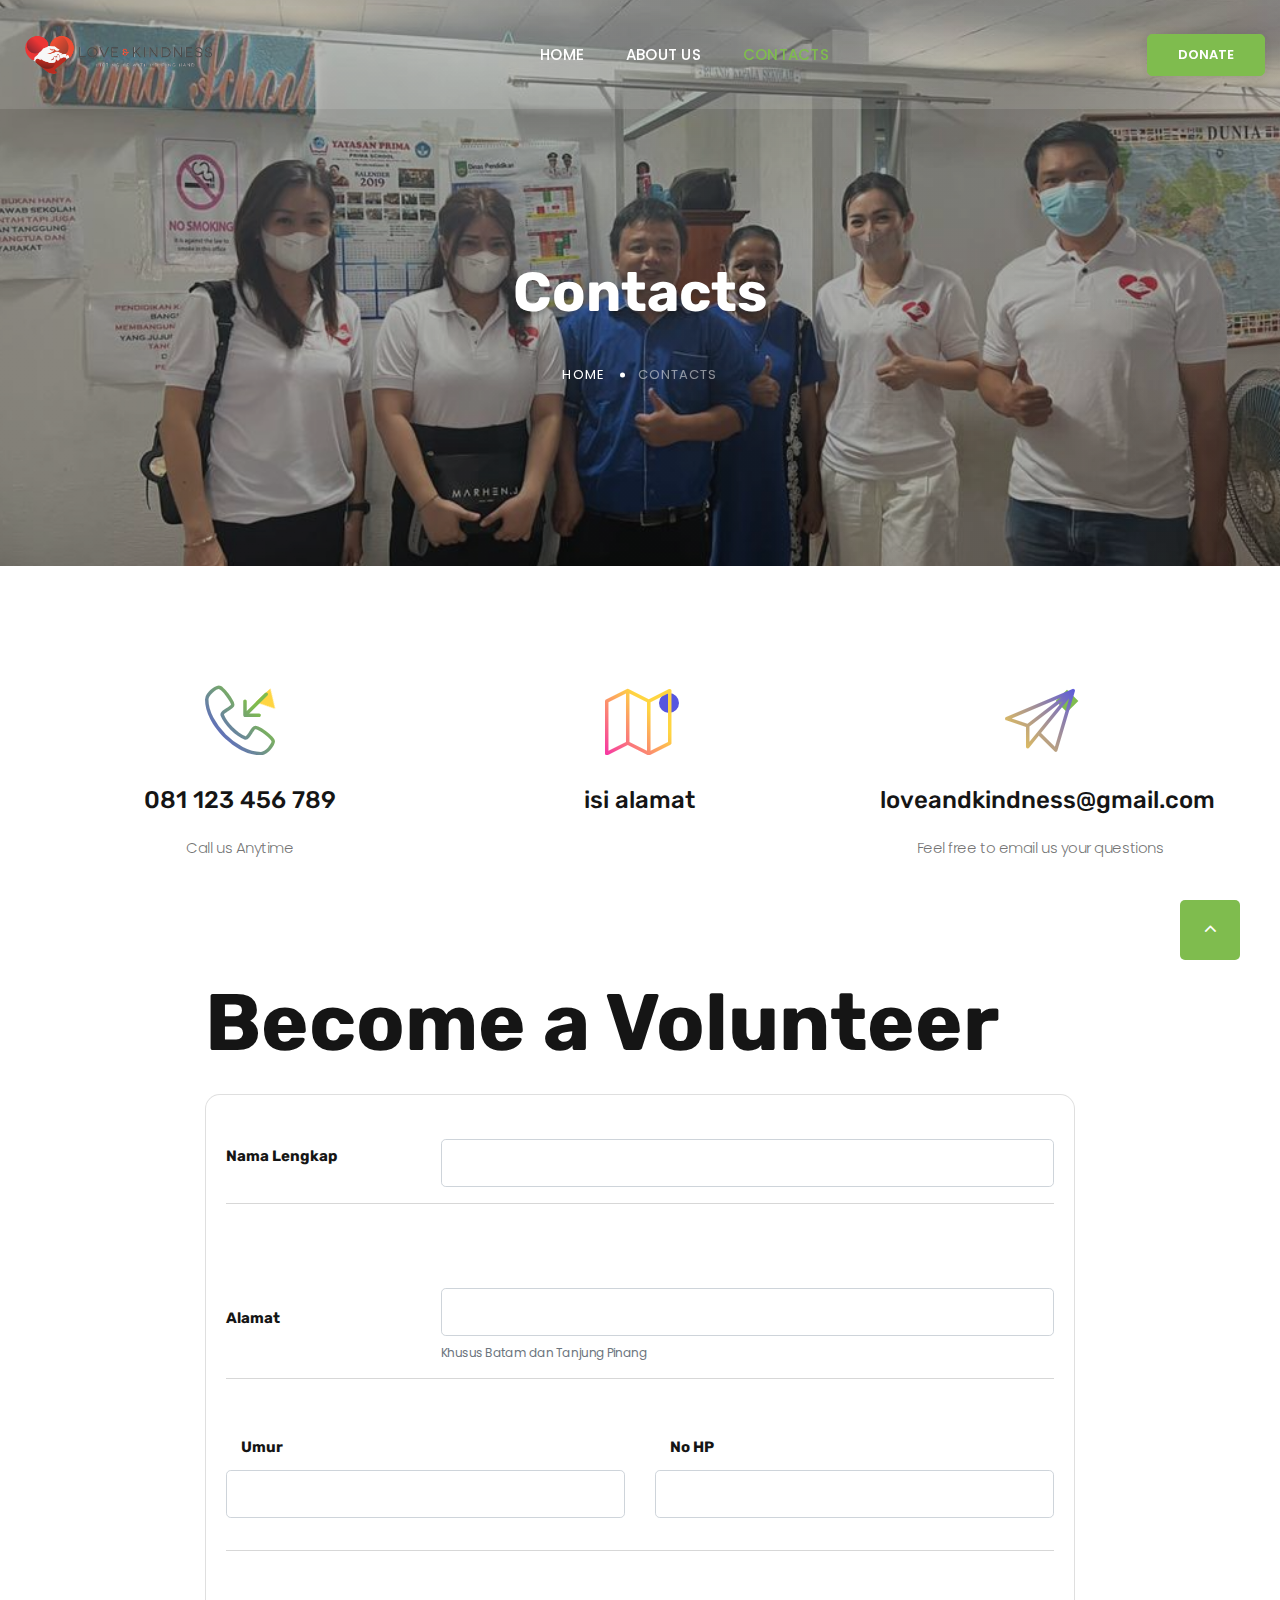
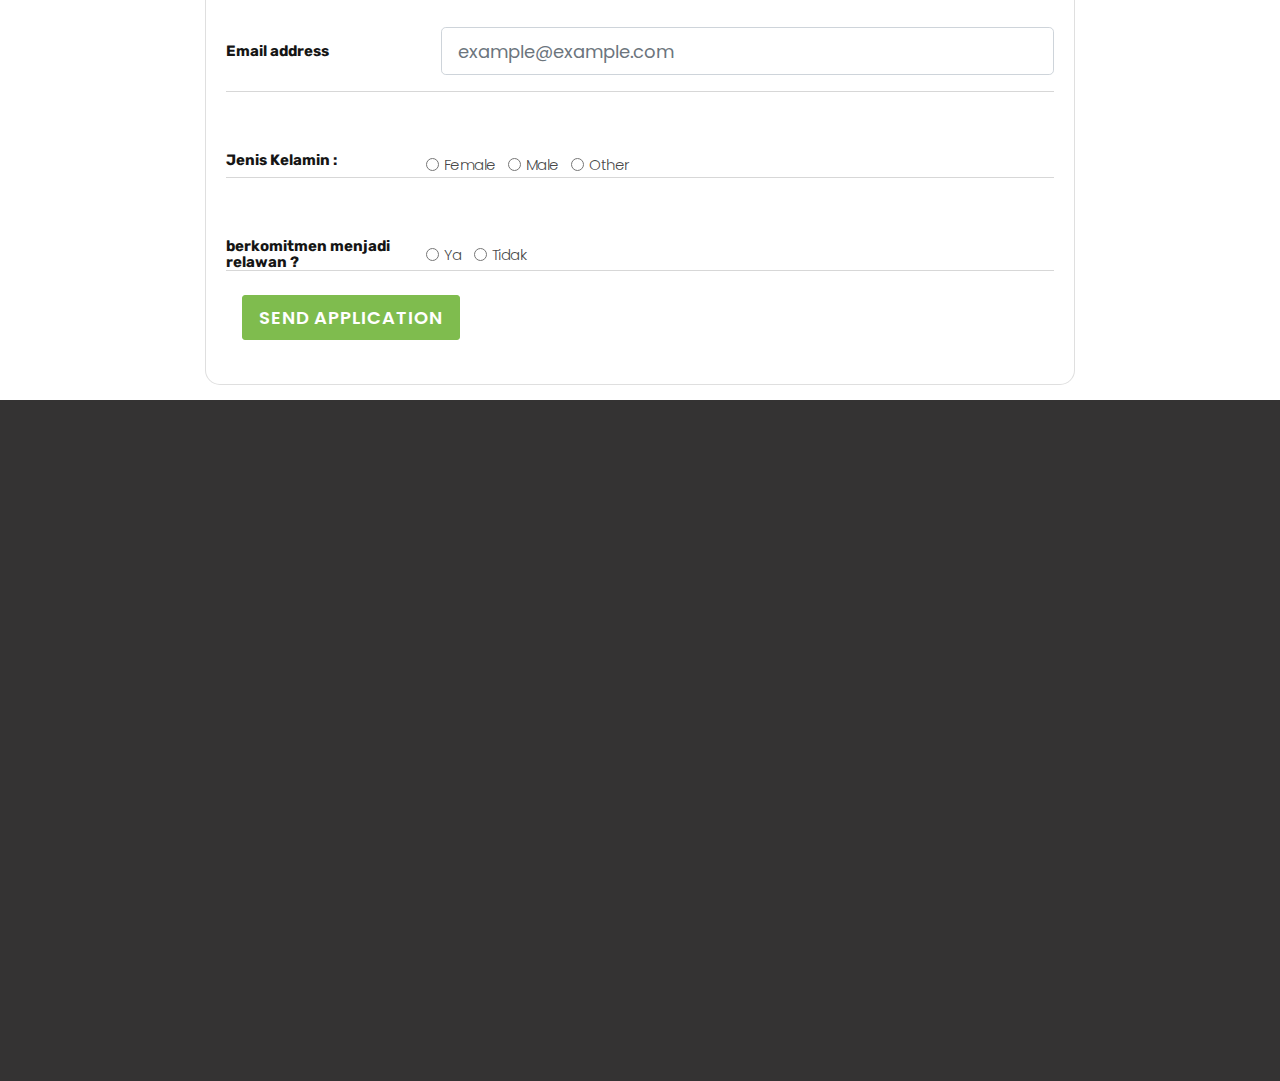
==== commit f4f91f98: "third commit" ====
--- a/contacts.html
+++ b/contacts.html
@@ -109,11 +109,11 @@
                       <li class="rd-nav-item">
                         <a class="rd-nav-link" href="about-us.html">About Us</a>
                       </li>
-                      <li class="rd-nav-item">
+                      <!-- <li class="rd-nav-item">
                         <a class="rd-nav-link" href="typography.html"
                           >Typography</a
                         >
-                      </li>
+                      </li> -->
                       <li class="rd-nav-item active">
                         <a class="rd-nav-link" href="contacts.html">Contacts</a>
                       </li>
@@ -200,75 +200,157 @@
         </div>
       </section>
       <!-- Contact us-->
-      <section class="section section-lg bg-gray-1 text-center">
-        <div class="container">
-          <div class="row justify-content-md-center">
-            <div class="col-md-9 col-lg-7">
-              <h3>Get in Touch</h3>
-              <!-- RD Mailform-->
-              <form
-                class="rd-form rd-mailform"
-                data-form-output="form-output-global"
-                data-form-type="contact"
-                method="post"
-                action="bat/rd-mailform.php"
-              >
-                <div class="form-wrap">
-                  <input
-                    class="form-input"
-                    id="contact-name"
-                    type="text"
-                    name="name"
-                    data-constraints="@Required"
-                  />
-                  <label class="form-label" for="contact-name">Your Name</label>
-                </div>
-                <div class="form-wrap">
-                  <input
-                    class="form-input"
-                    id="contact-email"
-                    type="email"
-                    name="email"
-                    data-constraints="@Email @Required"
-                  />
-                  <label class="form-label" for="contact-email">E-mail</label>
-                </div>
-                <div class="form-wrap">
-                  <input
-                    class="form-input"
-                    id="contact-phone"
-                    type="text"
-                    name="phone"
-                    data-constraints="@Numeric"
-                  />
-                  <label class="form-label" for="contact-phone">Phone</label>
-                </div>
-                <div class="form-wrap">
-                  <label class="form-label" for="contact-message">
-                    Message</label
-                  >
-                  <textarea
-                    class="form-input"
-                    id="contact-message"
-                    name="message"
-                    data-constraints="@Required"
-                  ></textarea>
-                </div>
-                <div class="row justify-content-center">
-                  <div class="col-12 col-sm-7 col-lg-5">
-                    <button
-                      class="button button-block button-lg button-primary"
-                      type="submit"
-                    >
-                      Send
-                    </button>
+        <section class="vh-100" section section-lg bg-gray-1 text-center;">
+          <div class="container h-100">
+            <div class="row d-flex justify-content-center align-items-center h-100">
+              <div class="col-xl-9">
+        
+                <h1 class="text-black-70 mb-4">Become a Volunteer</h1>
+        
+                <div class="card" style="border-radius: 15px;">
+                  <div class="card-body">
+        
+                    <div class="row align-items-center pt-4 pb-3">
+                      <div class="col-md-3 ps-5">
+        
+                        <h6 class="mb-0">Nama Lengkap</h6>
+                        <p></p>
+        
+                      </div>
+                      <div class="col-md-9 pe-5">
+        
+                        <input type="text" class="form-control form-control-lg" />
+        
+                      </div>
+                    </div>
+        
+                    <hr class="mx-n3">
+
+                    <div class="row align-items-center pt-4 pb-3">
+                      <div class="col-md-3 ps-5">
+        
+                        <h6 class="mb-0">Alamat</h6>
+                        <p></p>
+        
+                      </div>
+                      <div class="col-md-9 pe-5">
+        
+                        <input type="text" class="form-control form-control-lg" />
+                        <div class="small text-muted mt-2">Khusus Batam dan Tanjung Pinang</div>
+        
+                      </div>
+                    </div>
+        
+                    <hr class="mx-n3">
+
+                    <div class="row">
+                      <div class="col-md-6 mb-4 pb-2">
+
+                        <div class="col-md-3 ps-5">
+        
+                          <h6 class="mb-0">Umur</h6>
+                          <p></p>
+          
+                        </div>
+      
+                        <div class="form-outline">
+                          <input type="number" class="form-control form-control-lg" />
+                        </div>
+      
+                      </div>
+                      <div class="col-md-6 mb-4 pb-2">
+
+                        <div class="col-md-3 ps-5">
+        
+                          <h6 class="mb-0">No HP</h6>
+                          <p></p>
+          
+                        </div>
+      
+                        <div class="form-outline">
+                          <input type="tel" id="phoneNumber" class="form-control form-control-lg" />
+                        </div>
+      
+                      </div>
+                    </div>
+
+                    <hr class="mx-n3">
+        
+                    <div class="row align-items-center py-3">
+                      <div class="col-md-3 ps-5">
+        
+                        <h6 class="mb-0">Email address</h6>
+        
+                      </div>
+                      <div class="col-md-9 pe-5">
+        
+                        <input type="email" class="form-control form-control-lg" placeholder="example@example.com" />
+        
+                      </div>
+                    </div>
+        
+                    <hr class="mx-n3">
+        
+                    <div class="row d-flex align-items-left h-100">
+                      
+                      <h6 class="col-md-3 h-100">Jenis Kelamin : </h6>
+                      <p></p>
+    
+                      <div class="form-check form-check-inline mb-0 me-4">
+                        <input class="form-check-input" type="radio" name="inlineRadioOptions" id="femaleGender"
+                          value="option1" />
+                        <label class="form-check-label" for="femaleGender">Female</label>
+                      </div>
+    
+                      <div class="form-check form-check-inline mb-0 me-4">
+                        <input class="form-check-input" type="radio" name="inlineRadioOptions" id="maleGender"
+                          value="option2" />
+                        <label class="form-check-label" for="maleGender">Male</label>
+                      </div>
+    
+                      <div class="form-check form-check-inline mb-0">
+                        <input class="form-check-input" type="radio" name="inlineRadioOptions" id="otherGender"
+                          value="option3" />
+                        <label class="form-check-label" for="otherGender">Other</label>
+                      </div>
+    
+                    </div>
+        
+                    <hr class="mx-n3">
+
+                    <div class="row d-flex align-items-left h-100">
+                      
+                      <h6 class="col-md-3 h-100">berkomitmen menjadi relawan ? </h6>
+                      <p></p>
+    
+                      <div class="form-check form-check-inline mb-0 me-4">
+                        <input class="form-check-input" type="radio" name="inlineRadioOptions" id="femaleGender"
+                          value="option1" />
+                        <label class="form-check-label" for="yesOption">Ya</label>
+                      </div>
+    
+                      <div class="form-check form-check-inline mb-0 me-4">
+                        <input class="form-check-input" type="radio" name="inlineRadioOptions" id="maleGender"
+                          value="option2" />
+                        <label class="form-check-label" for="noOption">Tidak</label>
+                      </div>
+    
+                    </div>
+        
+                    <hr class="mx-n3">
+        
+                    <div class="px-3 py-4 style="border-radius: 40px;">
+                      <button type="submit" class="btn btn-primary btn-lg">Send application</button>
+                    </div>
+        
                   </div>
                 </div>
-              </form>
+        
+              </div>
             </div>
           </div>
-        </div>
-      </section>
+        </section>
+        <p></p>
       
       <!-- Page Footer-->
       <footer class="section footer-minimal context-dark">
